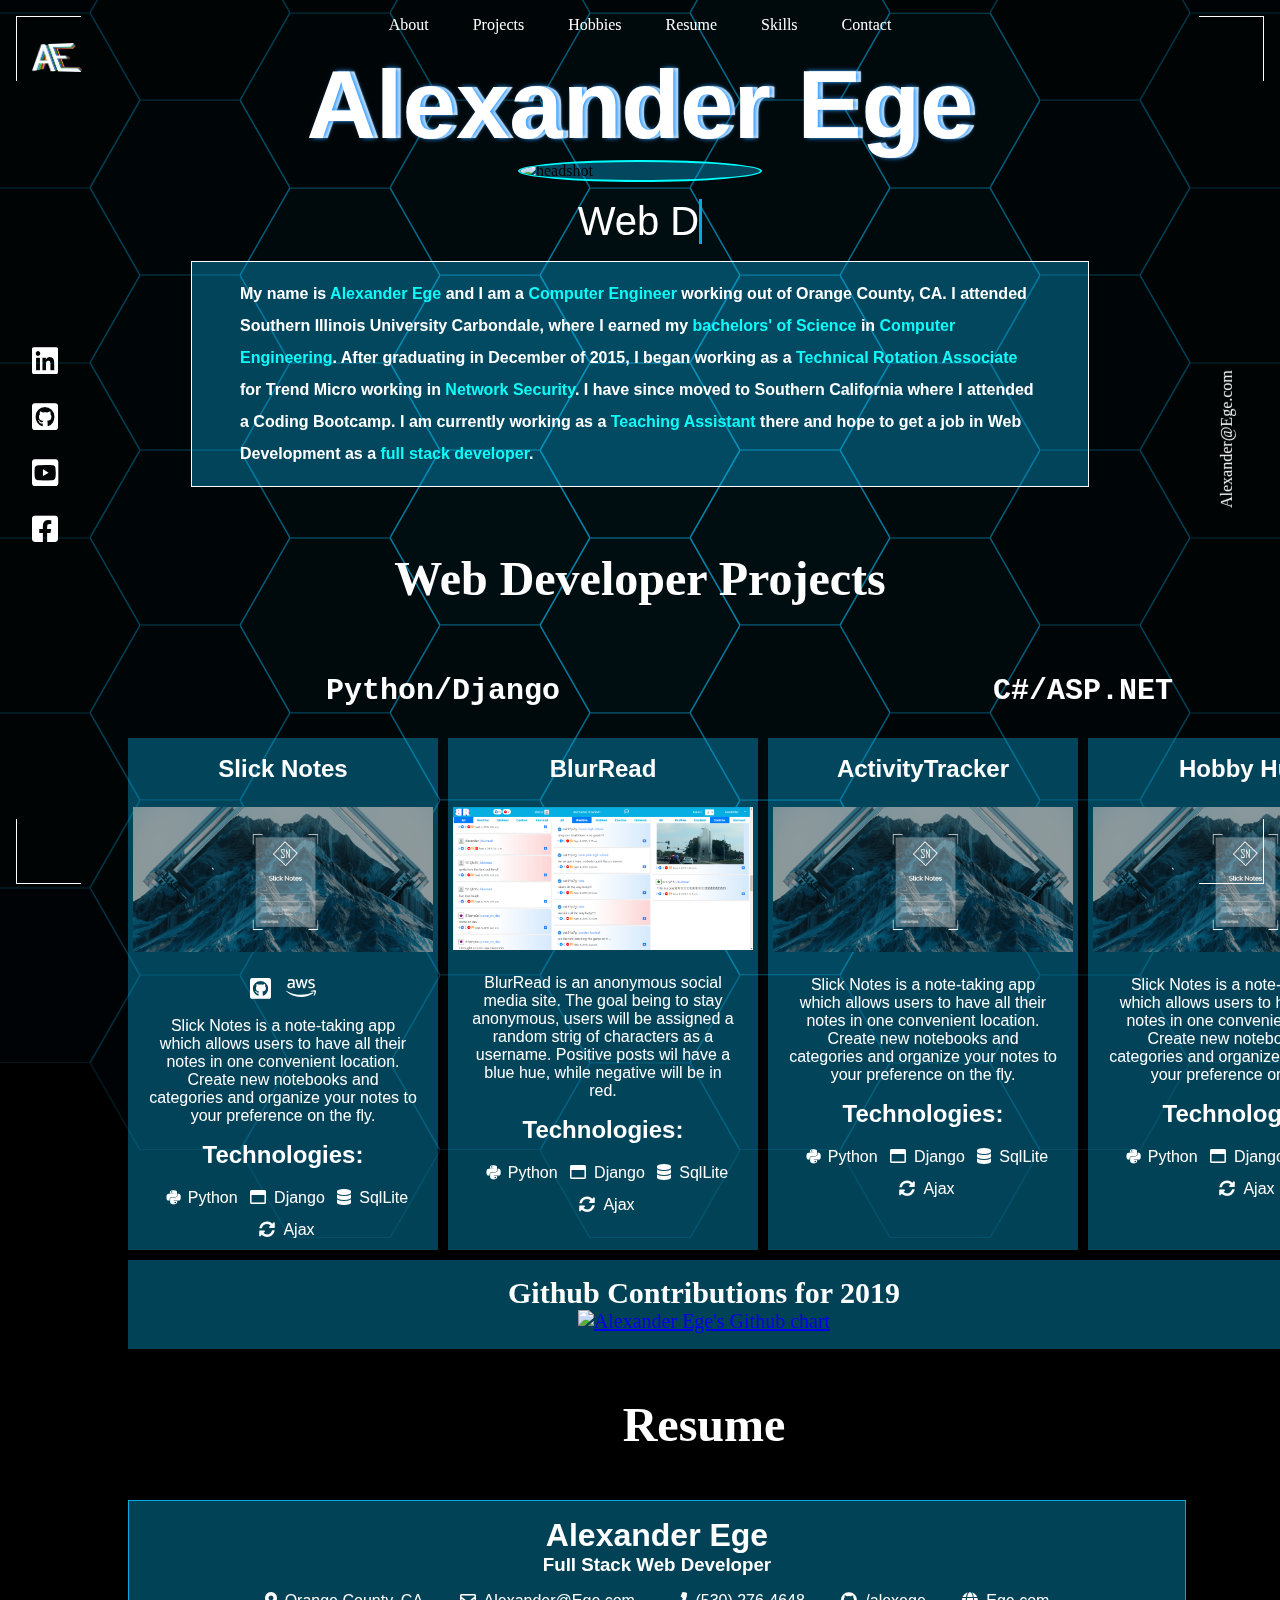
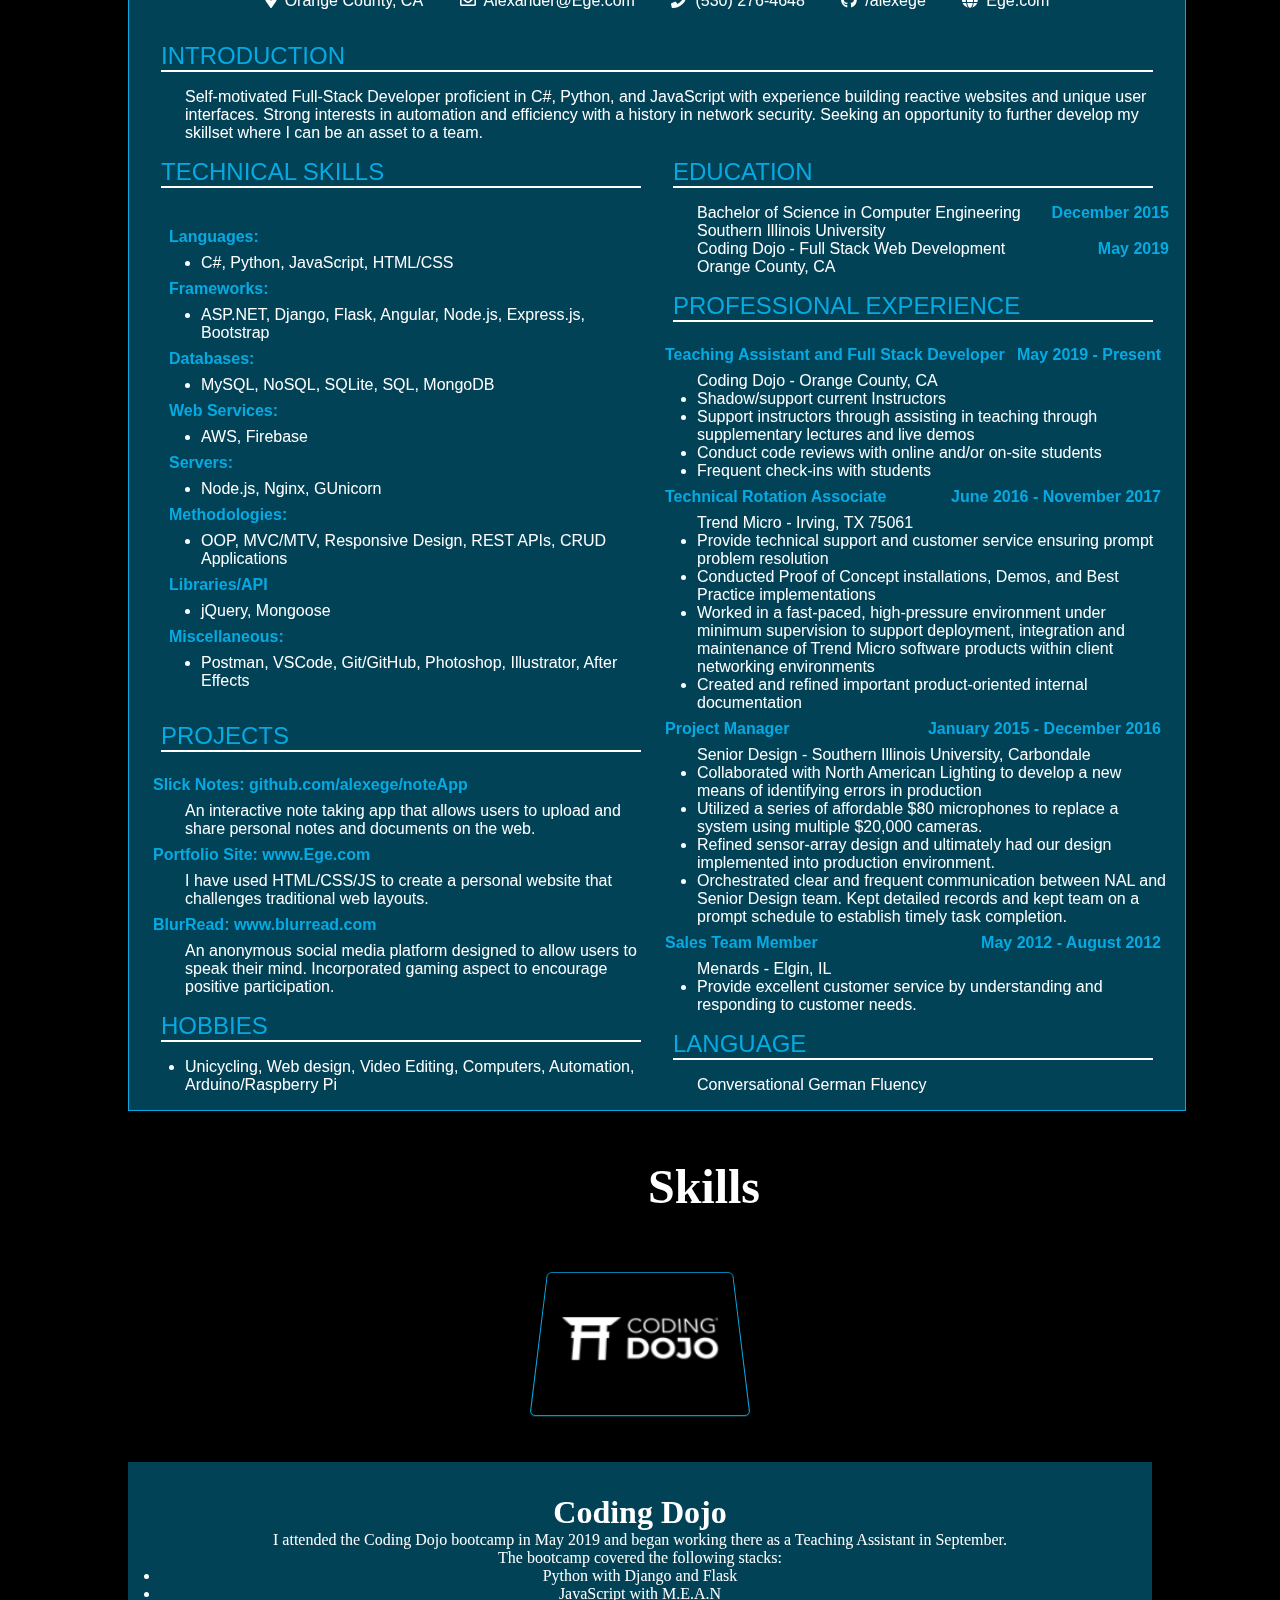
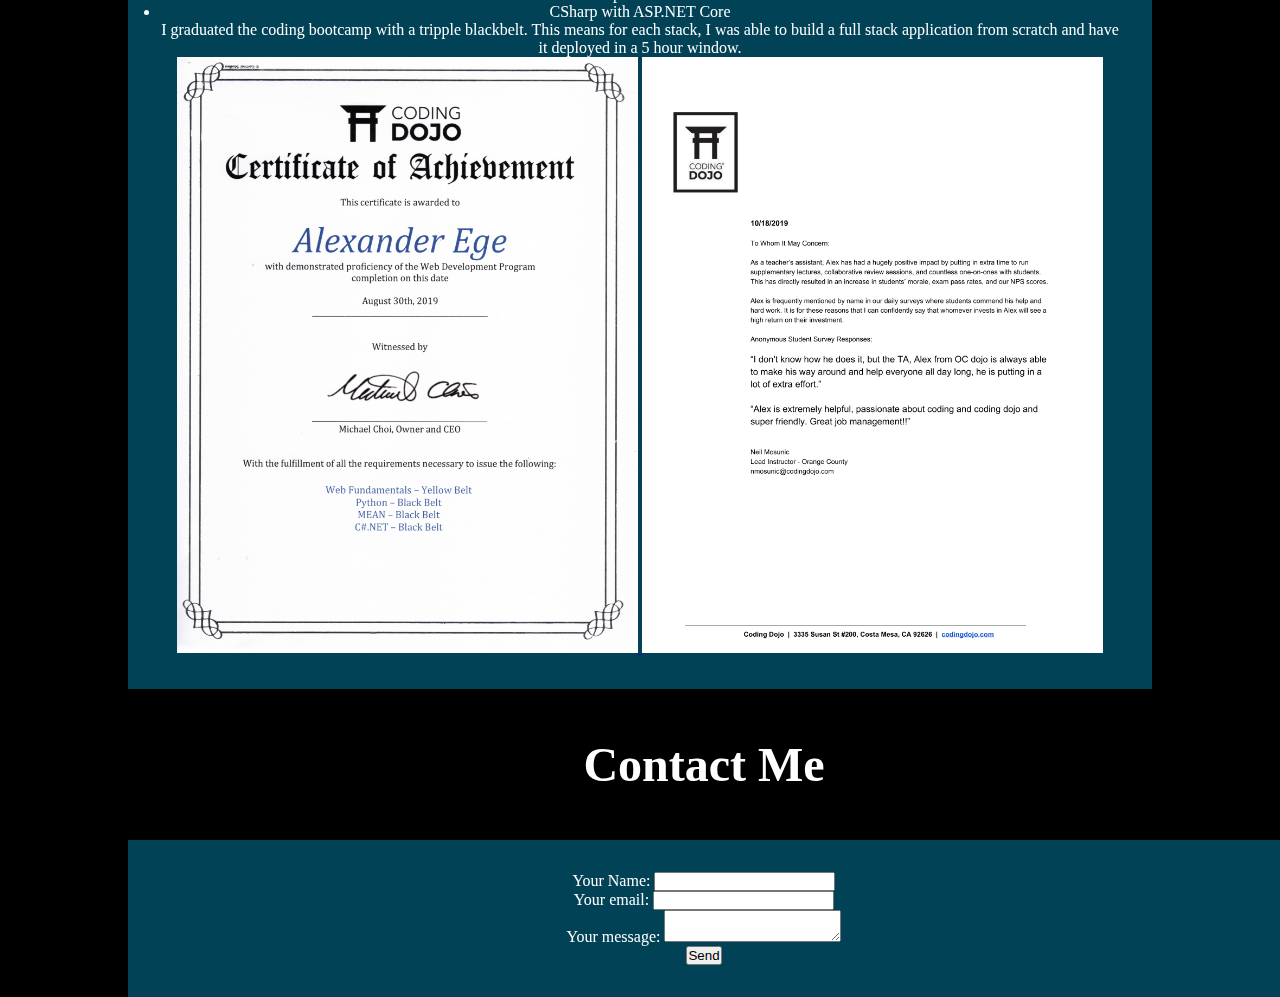
==== about.html @ e9c9079d "Added contact form" ====
<!DOCTYPE html>
<html lang="en">
<head>
    <meta charset="UTF-8">
    <meta name="viewport" content="width=device-width, initial-scale=1.0">
    <meta http-equiv="X-UA-Compatible" content="ie=edge">
    <link rel="stylesheet" href="style.css">
    <script src="https://ajax.googleapis.com/ajax/libs/jquery/3.4.1/jquery.min.js"></script>
    <script src="script.js"></script>
    <link href="https://use.fontawesome.com/releases/v5.8.2/css/all.css" rel="stylesheet">
    <title>About Me</title>
</head>
<body>

    <div id="follow"></div>


        <!-- <img src="/static/images/AELogo.png" alt="Logo" id="AE_Logo"> -->

        <div class="navbar">
            <ul>
                <li><a href="#about-container" id="about_button">About</a></li>
                <li><a href="#project-container">Projects</a></li>
                <li><a href="#hobbies">Hobbies</a></li>
                <li><a href="#Resume-Container">Resume</a></li>
                <li><a href="#skills-container">Skills</a></li>
                <li><a href="#contact-container">Contact</a></li>
            </ul>
        </div>

        <div class="media-links">
            <ul>
                <li class="trigger-parent"><a target="_blank" href="https://www.linkedin.com/in/alexander-ege-683b2bb5/"><i class="fab fa-linkedin trigger" name="linkedin" onmouseover="showLink()"></i><span class="linkedin-slider slider">Linkedin</span></li></a>
                <li class="trigger-parent"><a target="_blank" href="https://www.github.com/alexege"><i class="fab fa-github-square trigger" name="github"></i><span class="github-slider slider">Github</span></li class="trigger-parent"></a>
                <li class="trigger-parent"><a target="_blank" href="https://www.youtube.com/user/alexege2/"><i class="fab fa-youtube-square trigger" name="youtube"></i><span class="youtube-slider slider">Youtube</span></li></a>
                <li class="trigger-parent"><a target="_blank" href="https://www.facebook.com/alexader.ege.9"><i class="fab fa-facebook-square trigger" name="facebook"></i><span class="facebook-slider slider">Facebook</span></li></a>
            </ul>
        </div>

        <a href="mailto:alexander@ege.com" id="email">Alexander@Ege.com</a>

        <h2 id="name">Alexander Ege</h2>
        
        <div id="headshotbox">
            <img src="static/images/headshot01.png" alt="headshot" id="headshot">
        </div>
                    
        <div id="container">
            <div id="text"></div>
        </div>

        <!-- <div id="about-paragraph-div">
        </div> -->
        <!-- <div id="whiteSquareLeft"></div>
        <div id="whiteSquareRight"></div>
        <h4 id="floatText">Alexander Ege</h4> -->

        <p id="about-paragraph">
            My name is <span class="highlight">Alexander Ege</span> and I am a <span class="highlight">Computer Engineer</span> working out of Orange County, CA.
            I attended Southern Illinois University Carbondale, where I earned my <span class="highlight">bachelors' of Science</span> in <span class="highlight">Computer Engineering</span>. 
            After graduating in December of 2015, I began working as a <span class="highlight">Technical Rotation Associate</span> for Trend Micro working in <span class="highlight">Network Security</span>.
            I have since moved to Southern California where I attended a Coding Bootcamp.
            I am currently working as a <span class="highlight">Teaching Assistant</span> there and hope to get a job in Web Development as a <span class="highlight">full stack developer</span>.
        </p>

    </div>

        <!-- Projects  -->
        <div id="project-container">

        <h1 class="title">Web Developer Projects</h1>

        <div class="projects">

            <div class="grid-container">
                <div class="grid-item-title title1">Python/Django</div>
                <div class="grid-item-title title2">C#/ASP.NET</div>
                
                <div class="grid-item project1">
                    <div id="slicknotes" class="project" onclick="openProjectModal('slicknotes')">
                        <h2>Slick Notes</h2>
                        <img src="/static/images/SlickNotesHome.png" alt="SlickNotes">
                        <div class="links">
                            <a target="_blank" href="https://github.com/alexege/noteApp" onclick="event.stopPropagation()">
                                <i class="fab fa-github-square"></i>
                            </a>
                            <i class="fab fa-aws"></i>
                        </div>
                        <p class="description">Slick Notes is a note-taking app which allows users to have all their notes in one convenient location. Create new notebooks and categories and organize your notes to your preference on the fly.</p>
                        <h2>Technologies:</h2>
                        <ul>
                            <li><i class="fab fa-python"></i>Python</li>
                            <li><i class="far fa-window-maximize"></i>Django</li>
                            <li><i class="fas fa-database"></i>SqlLite</li>
                            <li><i class="fas fa-sync-alt"></i>Ajax</li>
                        </ul>
                    </div>
                </div>
                <div class="grid-item project2">
                    <div id="blurread" class="project" onclick="openProjectModal('blurread')">
                        <h2>BlurRead</h2>
                        <img src="/static/images/BlurReadDashboard.png" alt="SlickNotes">
                        <p class="description">BlurRead is an anonymous social media site. The goal being to stay anonymous, users will be assigned a random strig of characters as a username. Positive posts wil have a blue hue, while negative will be in red.</p>
                        <h2>Technologies:</h2>
                        <ul>
                            <li><i class="fab fa-python"></i>Python</li>
                            <li><i class="far fa-window-maximize"></i>Django</li>
                            <li><i class="fas fa-database"></i>SqlLite</li>
                            <li><i class="fas fa-sync-alt"></i>Ajax</li>
                        </ul>
                    </div>
                </div>
                <div class="grid-item project3">
                    <div id="activitytracker" class="project" onclick="openProjectModal('activitytracker')">
                        <h2>ActivityTracker</h2>
                        <img src="/static/images/SlickNotesHome.png" alt="SlickNotes">
                        <p class="description">Slick Notes is a note-taking app which allows users to have all their notes in one convenient location. Create new notebooks and categories and organize your notes to your preference on the fly.</p>
                        <h2>Technologies:</h2>
                        <ul>
                            <li><i class="fab fa-python"></i>Python</li>
                            <li><i class="far fa-window-maximize"></i>Django</li>
                            <li><i class="fas fa-database"></i>SqlLite</li>
                            <li><i class="fas fa-sync-alt"></i>Ajax</li>
                        </ul>
                    </div>
                </div>
                <div class="grid-item project4">
                    <div id="hobbyHub" class="project" onclick="openProjectModal('hobbyhub')">
                        <h2>Hobby Hub</h2>
                        <img src="/static/images/SlickNotesHome.png" alt="SlickNotes">
                        <p class="description">Slick Notes is a note-taking app which allows users to have all their notes in one convenient location. Create new notebooks and categories and organize your notes to your preference on the fly.</p>
                        <h2>Technologies:</h2>
                        <ul>
                            <li><i class="fab fa-python"></i>Python</li>
                            <li><i class="far fa-window-maximize"></i>Django</li>
                            <li><i class="fas fa-database"></i>SqlLite</li>
                            <li><i class="fas fa-sync-alt"></i>Ajax</li>
                        </ul>
                    </div>
                </div>
                <!-- <div class="grid-item project5">
                    <div id="weddingplanner" class="project" onclick="openProjectModal('weddingplanner')">
                        <h2>Wedding Planner</h2>
                        <img src="/static/images/SlickNotesHome.png" alt="SlickNotes">
                        <p class="description">Slick Notes is a note-taking app which allows users to have all their notes in one convenient location. Create new notebooks and categories and organize your notes to your preference on the fly.</p>
                        <h2>Technologies:</h2>
                        <ul>
                            <li><i class="fab fa-python"></i>Python</li>
                            <li><i class="far fa-window-maximize"></i>Django</li>
                            <li><i class="fas fa-database"></i>SqlLite</li>
                            <li><i class="fas fa-sync-alt"></i>Ajax</li>
                        </ul>
                    </div>
                </div>
                <div class="grid-item project6">
                    <div id="weddingplanner" class="project" onclick="openProjectModal('weddingplanner')">
                        <h2>Wedding Planner</h2>
                        <img src="/static/images/SlickNotesHome.png" alt="SlickNotes">
                        <p class="description">Slick Notes is a note-taking app which allows users to have all their notes in one convenient location. Create new notebooks and categories and organize your notes to your preference on the fly.</p>
                        <h2>Technologies:</h2>
                        <ul>
                            <li><i class="fab fa-python"></i>Python</li>
                            <li><i class="far fa-window-maximize"></i>Django</li>
                            <li><i class="fas fa-database"></i>SqlLite</li>
                            <li><i class="fas fa-sync-alt"></i>Ajax</li>
                        </ul>
                    </div>
                </div>
                <div class="grid-item project7">
                    <div id="weddingplanner" class="project" onclick="openProjectModal('weddingplanner')">
                        <h2>Wedding Planner</h2>
                        <img src="/static/images/SlickNotesHome.png" alt="SlickNotes">
                        <p class="description">Slick Notes is a note-taking app which allows users to have all their notes in one convenient location. Create new notebooks and categories and organize your notes to your preference on the fly.</p>
                        <h2>Technologies:</h2>
                        <ul>
                            <li><i class="fab fa-python"></i>Python</li>
                            <li><i class="far fa-window-maximize"></i>Django</li>
                            <li><i class="fas fa-database"></i>SqlLite</li>
                            <li><i class="fas fa-sync-alt"></i>Ajax</li>
                        </ul>
                    </div>
                </div>
                <div class="grid-item project8">
                    <div id="weddingplanner" class="project" onclick="openProjectModal('weddingplanner')">
                        <h2>Wedding Planner</h2>
                        <img src="/static/images/SlickNotesHome.png" alt="SlickNotes">
                        <p class="description">Slick Notes is a note-taking app which allows users to have all their notes in one convenient location. Create new notebooks and categories and organize your notes to your preference on the fly.</p>
                        <h2>Technologies:</h2>
                        <ul>
                            <li><i class="fab fa-python"></i>Python</li>
                            <li><i class="far fa-window-maximize"></i>Django</li>
                            <li><i class="fas fa-database"></i>SqlLite</li>
                            <li><i class="fas fa-sync-alt"></i>Ajax</li>
                        </ul>
                    </div>
                </div> -->

                <div class="modal">

                </div>
                
                <!-- SlickNotesNav -->
                <div class="overlay" id="slicknotes_nav">
                    <a href="javascript:void(0)" class="closebtn" onclick="closeNav('slicknotes')">&times;</a>
                    <div class="overlay-content" onclick="closeNav('slicknotes')">
                        <h1>Slick Notes</h1>
                        <p>Slick Notes is a note taking app built in Django. The goal of this project is to allow the end user to document anything they wish in one convenient place.</p>
                        <a href=""><img src="css/images/SlickNotesFull01.png" alt=""></a>
                        <a href=""><img src="css/images/SlickNotesFull02.png" alt=""></a>
                        <p>Users may sign up to create their own notebooks with notes only accessible to them.</p>
                        <p>I plan to one day integrate a sharing option that would allow quick and easy collaboration between note-takers.</p>
                        <p>For now, users may create notes and categorize them as they wish.</p>

                        <h3>Features</h3>
                        <ul>
                            <li>Ability to add Category</li>
                            <li>Add Note</li>
                            <li>Add Comment
                                <ul>
                                    <li>Add plaintext comment</li>
                                    <li>Add code snippet</li>
                                    <li>Add image</li>
                                    <li>Add pdf</li>
                                    <li>Add video</li>
                                </ul>
                            </li>
                            <li>Search for specific note or content</li>
                            <li>Drag and Drop abilities for both notes/notebooks</li>
                            <li>
                                Toggle publicity of each category.
                            </li>
                        </ul>

                        <p>Drag and drop notes as well as categories</p>
                        
                        <h2>Back Story</h2>
                        <p>I started this app with a simple goal.
                            I quickly found I wanted to add the ability to do everything without
                            refreshing the page. Once I figured out how to do that, I had to apply
                            that to each function of this project.
                        </p>

                        <h2><a target="_blank" href="http://54.173.99.170/">Slick Notes Website</a></h2>
                    </div>
                </div>
                
                <!-- BlurRead -->
                <div class="overlay" id="blurread_nav">
                    <a href="javascript:void(0)" class="closebtn" onclick="closeNav('blurread')">&times;</a>
                    <div class="overlay-content" onclick="closeNav('blurread')">
                        <h1>BlurRead</h1>
                        <p>BlurRead is a project I am using to document all my notes in one convenient place.</p>
                        <a href=""><img src="css/images/SlickNotesFull01.png" alt=""></a>
                        <a href=""><img src="css/images/SlickNotesFull02.png" alt=""></a>
                        <p>Users may sign up to create their own notebooks with notes only accessible to them.</p>
                        <p>I plan to one day integrate a sharing option that would allow quick and easy collaboration between note-takers.</p>
                        <p>For now, users may create notes and categorize them as they wish.</p>
                        <h2><a target="_blank" href="http://54.173.99.170/">Slick Notes Website</a></h2>
                    </div>
                </div>
                
                <!-- WeddingPlanner -->
                <div class="overlay" id="weddingplanner_nav">
                    <a href="javascript:void(0)" class="closebtn" onclick="closeNav('weddingplanner')">&times;</a>
                    <div class="overlay-content" onclick="closeNav('weddingplanner')">
                        <h1>WeddingPlanner</h1>
                        <p>WeddingPlanner is a project I am using to document all my notes in one convenient place.</p>
                        <a href=""><img src="css/images/SlickNotesFull01.png" alt=""></a>
                        <a href=""><img src="css/images/SlickNotesFull02.png" alt=""></a>
                        <p>Users may sign up to create their own notebooks with notes only accessible to them.</p>
                        <p>I plan to one day integrate a sharing option that would allow quick and easy collaboration between note-takers.</p>
                        <p>For now, users may create notes and categorize them as they wish.</p>
                        <h2><a target="_blank" href="http://54.173.99.170/">Slick Notes Website</a></h2>
                    </div>
                </div>

        </div> <!-- End of Projects-Container -->

        <div id="github">
            <h2>Github Contributions for 2019</h2>
            <a target="_blank" href="https://github.com/alexege"><img src="http://ghchart.rshah.org/alexege" alt="Alexander Ege's Github chart" /></a>
        </div>

        <h1 class="title">Resume</h1>
        
        <div id="Resume-Container">
            
            <div class="row">
                <div class="column resume-intro">
                    <h1>Alexander Ege</h1>
                    <h3>Full Stack Web Developer</h3>
                    <div id="resume-links">
                        <div class="resume-link">
                            <i class="fas fa-map-marker-alt"></i>Orange County, CA
                        </div>
                        <div class="resume-link">
                            <i class="far fa-envelope"></i>Alexander@Ege.com
                        </div>
                        <div class="resume-link">
                            <i class="fas fa-phone"></i>(530) 276-4648
                        </div>
                        <div class="resume-link">
                            <a target="_blank" href="https://github.com/alexege">
                                <i class="fab fa-github"></i>/alexege
                            </a>
                        </div>
                        <div class="resume-link">
                            <a target="_blank" href="http://ege.com/">
                                <i class="fas fa-globe"></i>Ege.com
                            </a>
                        </div>
                    </div>
                </div>
            </div>

            <div class="row">
                <div class="column">
                    <h2>INTRODUCTION</h2>
                    <p>Self-motivated Full-Stack Developer proficient in C#, Python, and JavaScript with experience building reactive websites and unique user interfaces. Strong interests in automation and efficiency with a history in network security. Seeking an opportunity to further develop my skillset where I can be an asset to a team.</p>
                </div>
            </div>

            <div class="row">
                <div class="column">
                    
                    <h2>TECHNICAL SKILLS</h2>
                    <div id="technologies">
                        <h4>Languages:</h4>
                <ul>
                    <li>C#, Python, JavaScript, HTML/CSS</li>
                </ul>
                <h4>Frameworks:</h4>
                <ul>
                    <li>ASP.NET, Django, Flask, Angular, Node.js, Express.js, Bootstrap</li>
                </ul>
                <h4>Databases:</h4>
                <ul>
                    <li>MySQL, NoSQL, SQLite, SQL, MongoDB</li>
                </ul>
                <h4>Web Services:</h4>
                <ul>
                    <li>AWS, Firebase</li>
                </ul>
                <h4>Servers:</h4>
                <ul>
                    <li>Node.js, Nginx, GUnicorn</li>
                </ul>
                <h4>Methodologies:</h4>
                <ul>
                    <li>OOP, MVC/MTV, Responsive Design, REST APIs, CRUD Applications
                </ul>
                <h4>Libraries/API</h4>
                <ul>
                    <li>jQuery, Mongoose</li>
                </ul>
                <h4>Miscellaneous:</h4>
                <ul>
                    <li>Postman, VSCode, Git/GitHub, Photoshop, Illustrator, After Effects</li>
                </ul>
                    </div>

                    <h2>PROJECTS</h2>

                    <h4>Slick Notes: <a target="_blank" href="https://github.com/alexege/noteApp">github.com/alexege/noteApp</a></h4>
                    <p>An interactive note taking app that allows users to upload and share personal notes and documents on the web.</p>
                    
                    <h4>Portfolio Site: <a target="_blank" href="http://ege.com/">www.Ege.com</a></h4>
                    <p>I have used HTML/CSS/JS to create a personal website that challenges traditional web layouts.</p>
                    
                    <h4>BlurRead: <a href="http://www.blurread.com">www.blurread.com</a></h4>
                    <p>An anonymous social media platform designed to allow users to speak their mind. Incorporated gaming aspect to encourage positive participation.</p>

                    <h2>HOBBIES</h2>

                        <ul>
                            <li>Unicycling, Web design, Video Editing, Computers, Automation, Arduino/Raspberry Pi
                        </ul>                    
                </div>
                <div class="column">
                    <div id="education">
                        <h2>EDUCATION</h2>
                        <p>Bachelor of Science in Computer Engineering <span class="date">December 2015</span></p>
                        <p>Southern Illinois University</p>
                        <p>Coding Dojo - Full Stack Web Development<span class="date">May 2019</span></p>
                        <p>Orange County, CA</p>
                    </div>

                    <div id="professional_experience">
                        <h2>PROFESSIONAL EXPERIENCE</h2>
                        
                        <h4>Teaching Assistant and Full Stack Developer <span class="date">May 2019 - Present</span></h4>
                        <p>Coding Dojo - Orange County, CA</p>
                        <ul>
                            <li>Shadow/support current Instructors</li>
                            <li>Support instructors through assisting in teaching through supplementary lectures and live demos</li>
                            <li>Conduct code reviews with online and/or on-site students</li>
                            <li>Frequent check-ins with students</li>
                        </ul>
    
                        <h4>Technical Rotation Associate <span class="date">June 2016 - November 2017</span></h4>
                        <p>Trend Micro - Irving, TX 75061</p>
                        <ul>
                            <li>Provide technical support and customer service ensuring prompt problem resolution</li>
                            <li>Conducted Proof of Concept installations, Demos, and Best Practice implementations</li>
                            <li>Worked in a fast-paced, high-pressure environment under minimum supervision to support deployment, integration and maintenance of Trend Micro software products within client networking environments</li>
                            <li>Created and refined important product-oriented internal documentation</li>
                        </ul>
    
                        <h4>Project Manager <span class="date">January 2015 - December 2016</span></h4>
                        <p>Senior Design - Southern Illinois University, Carbondale</p>
                        <ul>
                            <li>Collaborated with North American Lighting to develop a new means of identifying errors in production</li>
                            <li>Utilized a series of affordable $80 microphones to replace a system using multiple $20,000 cameras.</li>
                            <li>Refined sensor-array design and ultimately had our design implemented into production environment.</li>
                            <li>Orchestrated clear and frequent communication between NAL and Senior Design team. Kept detailed records and kept team on a prompt schedule to establish timely task completion.</li>
                        </ul>
                        
                        <h4>Sales Team Member <span class="date">May 2012 - August 2012</span></h4>
                        <p>Menards - Elgin, IL</p>
                        <ul>
                            <li>Provide excellent customer service by understanding and responding to customer needs.</li>
                        </ul>
                        <h2>LANGUAGE</h2>
                    <p>Conversational German Fluency</p>
                    </div>
                </div>
            </div>

        </div>

        <h1 class="title">Skills</h1>
           
        <div id="skills-container">

            <div class="all">
                <div class="far-left education-box" category='webfunds'>
                    <img src="/static/images/WebFunds.png" alt="" style="width: 100%; height: 100%;">
                  <div class="text">Web Funds</div>
                </div>
                <div class="left education-box" category='python'>
                    <img src="/static/images/Python.png" alt="" style="width: 100%; height: 100%;">
                  <div class="text">Python</div>
                </div>
                <div class="center education-box" style="text-align: center; vertical-align: center;" category='dojo'>
                    <!-- <img src="/static/images/coding-dojo.png" alt="" style="margin-top: 2rem;"> -->
                    <!-- <div class="explainer"><span style="color: black;">Coding Dojo</span></div> -->
                    <!-- <div class="text"></div> -->
                </div>
                <div class="right education-box" category='mean'>
                    <img src="/static/images/Mean.png" alt="" style="width: 100%; height: 100%;">
                    <div class="text">MEAN</div>
                </div>
                <div class="far-right education-box" category='csharp'>
                    <img src="/static/images/CSharp.png" alt="" style="width: 100%; height: 100%;">
                  <div class="text">CSharp</div>
                </div>
                </div>

                <div id="dojo_content" class="info visible" style="text-align: center;">
                    <h1>Coding Dojo</h1>
                    <p>I attended the Coding Dojo bootcamp in May 2019 and began working there as a Teaching Assistant in September.</p>
                    <p>The bootcamp covered the following stacks:</p>
                    <ul>
                        <li>Python with Django and Flask</li>
                        <li>JavaScript with M.E.A.N</li>
                        <li>CSharp with ASP.NET Core</li>
                    </ul>
                    <p>I graduated the coding bootcamp with a tripple blackbelt. This means for each stack, I was able to build a full stack application from scratch and have it deployed in a 5 hour window.</p>
                    
                    <a target="_blank" href="/static/images/dojo-diploma.png">
                        <img src="/static/images/dojo-diploma.png" alt="" style="width: 48%; display: inline-block;">
                    </a>
                    <a target="_blank" href="/static/images/LetterOfRecommendation.png">
                        <img src="/static/images/LetterOfRecommendation.png" alt="" style="width: 48%; display: inline-block;">
                    </a>
                </div>

                <div id="webfunds_content" class="info">
                    <h3>HTML</h3>
                    <ul>
                        <li>Hypertext Markup Language is the standard markup language for documents designed to be displayed in a web browser. It can be assisted by technologies such as Cascading Style Sheets and scripting languages such as JavaScript.</li>
                    </ul>
                    <h3>CSS</h3>
                    <ul>
                        <li>Cascading Style Sheets (CSS) is a stylesheet language used to describe the presentation of a document written in HTML or XML (including XML dialects such as SVG, MathML or XHTML). CSS describes how elements should be rendered on screen, on paper, in speech, or on other media.</li>
                    </ul>
                    <h3>JavaScript</h3>
                    <ul>
                        <li>JavaScript, often abbreviated as JS, is a high-level, interpreted scripting language that conforms to the ECMAScript specification. JavaScript has curly-bracket syntax, dynamic typing, prototype-based object-orientation, and first-class functions.</li>
                    </ul>
                    <h3>JQuery</h3>
                    <ul>
                        <li>jQuery is a JavaScript library designed to simplify HTML DOM tree traversal and manipulation, as well as event handling, CSS animation, and Ajax. It is free, open-source software using the permissive MIT License. As of May 2019, jQuery is used by 73% of the 10 million most popular websites.</li>
                    </ul>
                </div>
                
                <div id="python_content" class="info">
                    <p>Our python stack involved learning about Flask, Django, and SQL.</p>
                    <h3>Flask</h3>
                    <ul>
                        <li>Flask is a micro web framework written in Python. It is classified as a microframework because it does not require particular tools or libraries. It has no database abstraction layer, form validation, or any other components where pre-existing third-party libraries provide common functions.</li>
                        <li>This was our first introduction to doing CRUD applications using any kind of framework.</li>
                    </ul>
                    <h3>Django</h3>
                    <ul>
                        <li>Django is a Python-based free and open-source web framework, which follows the model-template-view architectural pattern. It is maintained by the Django Software Foundation, an independent organization established as a 501 non-profit. Django's primary goal is to ease the creation of complex, database-driven websites.</li>
                        <li>Django was our first professional level framework where we put our CRUD knowledge to the ultimate test.</li>
                    </ul>
                    <h3>SQL</h3>
                    <ul>
                        <li>SQLite is a relational database management system contained in a C library. In contrast to many other database management systems, SQLite is not a client–server database engine. Rather, it is embedded into the end program.</li>
                        <li>For our first database, </li>
                    </ul>
                </div>
                
                <div id="mean_content" class="info">
                    <h3>Mongo</h3>
                    <ul>
                        <li>MongoDB is a cross-platform document-oriented database program. Classified as a NoSQL database program, MongoDB uses JSON-like documents with schema. MongoDB is developed by MongoDB Inc.</li>
                    </ul>
                    <h3>Express</h3>
                    <ul>
                        <li>Express.js, or simply Express, is a web application framework for Node.js, released as free and open-source software under the MIT License. It is designed for building web applications and APIs. It has been called the de facto standard server framework for Node.js.</li>
                    </ul>
                    <h3>Angular</h3>
                    <ul>
                        <li>Angular is a TypeScript-based open-source web application framework led by the Angular Team at Google and by a community of individuals and corporations. Angular is a complete rewrite from the same team that built AngularJS.</li>
                    </ul>
                    <h3>Node</h3>
                    <ul>
                        <li>Node.js is primarily used for non-blocking, event-driven servers, due to its single-threaded nature. It's used for traditional web sites and back-end API services, but was designed with real-time, push-based architectures in mind.</li>
                    </ul>
                </div>
                
                <div id="csharp_content" class="info">
                    <p>Our C# ASP.NET Stack started out with the fundamentals of Object Oriented Programming. We took what we learned in OOP and applied it to our web apps using ASP.NET and Visual Studio.</p>

                    <h3>ASP.NET</h3>
                    <ul>
                        <li>.NET is a developer platform made up of tools, programming languages, and libraries for building many different types of applications.</li>
                        <li>ASP.NET extends the .NET developer platform with tools and libraries specifically for building web apps.</li>
                    </ul>
                    <!-- <h3>Classes</h3> -->
                    <h3>Object Oriented Programming</h3>
                    <ul>
                        <li>Inheritance</li>
                        <li>Polymorphism</li>
                        <li>Encapsulation</li>
                        <li>Abstraction</li>
                    </ul>
                    <p></p>
                    <h3>MySQL</h3>
                    <ul>
                        <li>MySQL is an open-source relational database management system. Its name is a combination of "My", the name of co-founder Michael Widenius's daughter, and "SQL", the abbreviation for Structured Query Language.</li>
                    </ul>
                </div>

                <!-- <div style="width: 100%; text-align: center;">
                    <img src="/static/images/dojo-diploma.png" alt="" style="width: 45%; display: inline-block;">
                    <img src="/static/images/LetterOfRecommendation.png" alt="" style="width: 45%; display: inline-block;">
                </div> -->

        </div>

        <h1 class="title">Contact Me</h1>

        <div id="contact-container">
            <form action="https://formspree.io/xvozvdwz" method="POST">
            <label>
              Your Name:
              <input type="text" name="name">
            </label><br>
            <label>
              Your email:
              <input type="text" name="email">
            </label><br>
            <label>
              Your message:
              <textarea name="message"></textarea>
            </label><br>
          
            <!-- your other form fields go here -->
          
            <button type="submit">Send</button>
          </form>
        </div>

        </div>


    </div>

    <!-- Row 1 -->

    <svg class="hexagon hex1 row1" xmlns="http://www.w3.org/2000/svg" version="1.1" width="200" height="175" xmlns:xlink="http://www.w3.org/1999/xlink">
        <polygon class="hex" points="50,0 0,87.5 50,175 150,175 200,87.5 150,00"></polygon>
    </svg>

    <!-- Row 2 -->

    <svg class="hexagon hex2 row2" xmlns="http://www.w3.org/2000/svg" version="1.1" width="200" height="175" xmlns:xlink="http://www.w3.org/1999/xlink">
        <polygon class="hex" points="50,0 0,87.5 50,175 150,175 200,87.5 150,00"></polygon>
    </svg>

    <svg class="hexagon hex3 row2" xmlns="http://www.w3.org/2000/svg" version="1.1" width="200" height="175" xmlns:xlink="http://www.w3.org/1999/xlink">
        <polygon class="hex" points="50,0 0,87.5 50,175 150,175 200,87.5 150,00"></polygon>
    </svg>

    <svg class="hexagon hex4 row2" xmlns="http://www.w3.org/2000/svg" version="1.1" width="200" height="175" xmlns:xlink="http://www.w3.org/1999/xlink">
        <polygon class="hex" points="50,0 0,87.5 50,175 150,175 200,87.5 150,00"></polygon>
    </svg>

    <svg class="hexagon hex5 row2" xmlns="http://www.w3.org/2000/svg" version="1.1" width="200" height="175" xmlns:xlink="http://www.w3.org/1999/xlink">
        <polygon class="hex" points="50,0 0,87.5 50,175 150,175 200,87.5 150,00"></polygon>
    </svg>

    <svg class="hexagon hex6 row2" xmlns="http://www.w3.org/2000/svg" version="1.1" width="200" height="175" xmlns:xlink="http://www.w3.org/1999/xlink">
        <polygon class="hex" points="50,0 0,87.5 50,175 150,175 200,87.5 150,00"></polygon>
    </svg>

    <svg class="hexagon hex7 row2" xmlns="http://www.w3.org/2000/svg" version="1.1" width="200" height="175" xmlns:xlink="http://www.w3.org/1999/xlink">
        <polygon class="hex" points="50,0 0,87.5 50,175 150,175 200,87.5 150,00"></polygon>
    </svg>

    <!-- Row 3 -->

    <svg class="hexagon hex8 row3" xmlns="http://www.w3.org/2000/svg" version="1.1" width="200" height="175" xmlns:xlink="http://www.w3.org/1999/xlink">
        <polygon class="hex" points="50,0 0,87.5 50,175 150,175 200,87.5 150,00"></polygon>
    </svg>

    <svg class="hexagon hex9 row3" xmlns="http://www.w3.org/2000/svg" version="1.1" width="200" height="175" xmlns:xlink="http://www.w3.org/1999/xlink">
        <polygon class="hex" points="50,0 0,87.5 50,175 150,175 200,87.5 150,00"></polygon>
    </svg>

    <svg class="hexagon hex10 row3" xmlns="http://www.w3.org/2000/svg" version="1.1" width="200" height="175" xmlns:xlink="http://www.w3.org/1999/xlink">
        <polygon class="hex" points="50,0 0,87.5 50,175 150,175 200,87.5 150,00"></polygon>
    </svg>

    <svg class="hexagon hex11 row3" xmlns="http://www.w3.org/2000/svg" version="1.1" width="200" height="175" xmlns:xlink="http://www.w3.org/1999/xlink">
        <polygon class="hex" points="50,0 0,87.5 50,175 150,175 200,87.5 150,00"></polygon>
    </svg>

    <svg class="hexagon hex12 row3" xmlns="http://www.w3.org/2000/svg" version="1.1" width="200" height="175" xmlns:xlink="http://www.w3.org/1999/xlink">
        <polygon class="hex" points="50,0 0,87.5 50,175 150,175 200,87.5 150,00"></polygon>
    </svg>

    <svg class="hexagon hex13 row3" xmlns="http://www.w3.org/2000/svg" version="1.1" width="200" height="175" xmlns:xlink="http://www.w3.org/1999/xlink">
        <polygon class="hex" points="50,0 0,87.5 50,175 150,175 200,87.5 150,00"></polygon>
    </svg>

    <svg class="hexagon hex14 row3" xmlns="http://www.w3.org/2000/svg" version="1.1" width="200" height="175" xmlns:xlink="http://www.w3.org/1999/xlink">
        <polygon class="hex" points="50,0 0,87.5 50,175 150,175 200,87.5 150,00"></polygon>
    </svg>

    <svg class="hexagon hex15 row3" xmlns="http://www.w3.org/2000/svg" version="1.1" width="200" height="175" xmlns:xlink="http://www.w3.org/1999/xlink">
        <polygon class="hex" points="50,0 0,87.5 50,175 150,175 200,87.5 150,00"></polygon>
    </svg>

    <svg class="hexagon hex16 row3" xmlns="http://www.w3.org/2000/svg" version="1.1" width="200" height="175" xmlns:xlink="http://www.w3.org/1999/xlink">
        <polygon class="hex" points="50,0 0,87.5 50,175 150,175 200,87.5 150,00"></polygon>
    </svg>

    <svg class="hexagon hex17 row3" xmlns="http://www.w3.org/2000/svg" version="1.1" width="200" height="175" xmlns:xlink="http://www.w3.org/1999/xlink">
        <polygon class="hex" points="50,0 0,87.5 50,175 150,175 200,87.5 150,00"></polygon>
    </svg>

    <svg class="hexagon hex18 row3" xmlns="http://www.w3.org/2000/svg" version="1.1" width="200" height="175" xmlns:xlink="http://www.w3.org/1999/xlink">
        <polygon class="hex" points="50,0 0,87.5 50,175 150,175 200,87.5 150,00"></polygon>
    </svg>

    <svg class="hexagon hex19 row3" xmlns="http://www.w3.org/2000/svg" version="1.1" width="200" height="175" xmlns:xlink="http://www.w3.org/1999/xlink">
        <polygon class="hex" points="50,0 0,87.5 50,175 150,175 200,87.5 150,00"></polygon>
    </svg>

    <!-- Row 4 -->

    <svg class="hexagon hex20 row4" xmlns="http://www.w3.org/2000/svg" version="1.1" width="200" height="175" xmlns:xlink="http://www.w3.org/1999/xlink">
        <polygon class="hex" points="50,0 0,87.5 50,175 150,175 200,87.5 150,00"></polygon>
    </svg>

    <svg class="hexagon hex21 row4" xmlns="http://www.w3.org/2000/svg" version="1.1" width="200" height="175" xmlns:xlink="http://www.w3.org/1999/xlink">
        <polygon class="hex" points="50,0 0,87.5 50,175 150,175 200,87.5 150,00"></polygon>
    </svg>

    <svg class="hexagon hex22 row4" xmlns="http://www.w3.org/2000/svg" version="1.1" width="200" height="175" xmlns:xlink="http://www.w3.org/1999/xlink">
        <polygon class="hex" points="50,0 0,87.5 50,175 150,175 200,87.5 150,00"></polygon>
    </svg>

    <svg class="hexagon hex23 row4" xmlns="http://www.w3.org/2000/svg" version="1.1" width="200" height="175" xmlns:xlink="http://www.w3.org/1999/xlink">
        <polygon class="hex" points="50,0 0,87.5 50,175 150,175 200,87.5 150,00"></polygon>
    </svg>

    <svg class="hexagon hex24 row4" xmlns="http://www.w3.org/2000/svg" version="1.1" width="200" height="175" xmlns:xlink="http://www.w3.org/1999/xlink">
        <polygon class="hex" points="50,0 0,87.5 50,175 150,175 200,87.5 150,00"></polygon>
    </svg>

    <svg class="hexagon hex25 row4" xmlns="http://www.w3.org/2000/svg" version="1.1" width="200" height="175" xmlns:xlink="http://www.w3.org/1999/xlink">
        <polygon class="hex" points="50,0 0,87.5 50,175 150,175 200,87.5 150,00"></polygon>
    </svg>

    <svg class="hexagon hex26 row4" xmlns="http://www.w3.org/2000/svg" version="1.1" width="200" height="175" xmlns:xlink="http://www.w3.org/1999/xlink">
        <polygon class="hex" points="50,0 0,87.5 50,175 150,175 200,87.5 150,00"></polygon>
    </svg>

    <svg class="hexagon hex27 row4" xmlns="http://www.w3.org/2000/svg" version="1.1" width="200" height="175" xmlns:xlink="http://www.w3.org/1999/xlink">
        <polygon class="hex" points="50,0 0,87.5 50,175 150,175 200,87.5 150,00"></polygon>
    </svg>

    <svg class="hexagon hex28 row4" xmlns="http://www.w3.org/2000/svg" version="1.1" width="200" height="175" xmlns:xlink="http://www.w3.org/1999/xlink">
        <polygon class="hex" points="50,0 0,87.5 50,175 150,175 200,87.5 150,00"></polygon>
    </svg>

    <svg class="hexagon hex29 row4" xmlns="http://www.w3.org/2000/svg" version="1.1" width="200" height="175" xmlns:xlink="http://www.w3.org/1999/xlink">
        <polygon class="hex" points="50,0 0,87.5 50,175 150,175 200,87.5 150,00"></polygon>
    </svg>

    <svg class="hexagon hex30 row4" xmlns="http://www.w3.org/2000/svg" version="1.1" width="200" height="175" xmlns:xlink="http://www.w3.org/1999/xlink">
        <polygon class="hex" points="50,0 0,87.5 50,175 150,175 200,87.5 150,00"></polygon>
    </svg>

    <svg class="hexagon hex31 row4" xmlns="http://www.w3.org/2000/svg" version="1.1" width="200" height="175" xmlns:xlink="http://www.w3.org/1999/xlink">
        <polygon class="hex" points="50,0 0,87.5 50,175 150,175 200,87.5 150,00"></polygon>
    </svg>

    <svg class="hexagon hex32 row4" xmlns="http://www.w3.org/2000/svg" version="1.1" width="200" height="175" xmlns:xlink="http://www.w3.org/1999/xlink">
        <polygon class="hex" points="50,0 0,87.5 50,175 150,175 200,87.5 150,00"></polygon>
    </svg>

    <svg class="hexagon hex33 row4" xmlns="http://www.w3.org/2000/svg" version="1.1" width="200" height="175" xmlns:xlink="http://www.w3.org/1999/xlink">
        <polygon class="hex" points="50,0 0,87.5 50,175 150,175 200,87.5 150,00"></polygon>
    </svg>

    <svg class="hexagon hex34 row4" xmlns="http://www.w3.org/2000/svg" version="1.1" width="200" height="175" xmlns:xlink="http://www.w3.org/1999/xlink">
        <polygon class="hex" points="50,0 0,87.5 50,175 150,175 200,87.5 150,00"></polygon>
    </svg>

    <svg class="hexagon hex35 row4" xmlns="http://www.w3.org/2000/svg" version="1.1" width="200" height="175" xmlns:xlink="http://www.w3.org/1999/xlink">
        <polygon class="hex" points="50,0 0,87.5 50,175 150,175 200,87.5 150,00"></polygon>
    </svg>

    <svg class="hexagon hex36 row4" xmlns="http://www.w3.org/2000/svg" version="1.1" width="200" height="175" xmlns:xlink="http://www.w3.org/1999/xlink">
        <polygon class="hex" points="50,0 0,87.5 50,175 150,175 200,87.5 150,00"></polygon>
    </svg>

    <svg class="hexagon hex37 row4" xmlns="http://www.w3.org/2000/svg" version="1.1" width="200" height="175" xmlns:xlink="http://www.w3.org/1999/xlink">
        <polygon class="hex" points="50,0 0,87.5 50,175 150,175 200,87.5 150,00"></polygon>
    </svg>

    <svg class="hexagon hex38 row4" xmlns="http://www.w3.org/2000/svg" version="1.1" width="200" height="175" xmlns:xlink="http://www.w3.org/1999/xlink">
        <polygon class="hex" points="50,0 0,87.5 50,175 150,175 200,87.5 150,00"></polygon>
    </svg>

    <!-- row 5 -->

    <svg class="hexagon hex39 row5" xmlns="http://www.w3.org/2000/svg" version="1.1" width="200" height="175" xmlns:xlink="http://www.w3.org/1999/xlink">
        <polygon class="hex" points="50,0 0,87.5 50,175 150,175 200,87.5 150,00"></polygon>
    </svg>

    <svg class="hexagon hex40 row5" xmlns="http://www.w3.org/2000/svg" version="1.1" width="200" height="175" xmlns:xlink="http://www.w3.org/1999/xlink">
        <polygon class="hex" points="50,0 0,87.5 50,175 150,175 200,87.5 150,00"></polygon>
    </svg>

    <svg class="hexagon hex41 row5" xmlns="http://www.w3.org/2000/svg" version="1.1" width="200" height="175" xmlns:xlink="http://www.w3.org/1999/xlink">
        <polygon class="hex" points="50,0 0,87.5 50,175 150,175 200,87.5 150,00"></polygon>
    </svg>

    <svg class="hexagon hex42 row5" xmlns="http://www.w3.org/2000/svg" version="1.1" width="200" height="175" xmlns:xlink="http://www.w3.org/1999/xlink">
        <polygon class="hex" points="50,0 0,87.5 50,175 150,175 200,87.5 150,00"></polygon>
    </svg>

    <svg class="hexagon hex43 row5" xmlns="http://www.w3.org/2000/svg" version="1.1" width="200" height="175" xmlns:xlink="http://www.w3.org/1999/xlink">
        <polygon class="hex" points="50,0 0,87.5 50,175 150,175 200,87.5 150,00"></polygon>
    </svg>

    <svg class="hexagon hex44 row5" xmlns="http://www.w3.org/2000/svg" version="1.1" width="200" height="175" xmlns:xlink="http://www.w3.org/1999/xlink">
        <polygon class="hex" points="50,0 0,87.5 50,175 150,175 200,87.5 150,00"></polygon>
    </svg>

    <svg class="hexagon hex45 row5" xmlns="http://www.w3.org/2000/svg" version="1.1" width="200" height="175" xmlns:xlink="http://www.w3.org/1999/xlink">
        <polygon class="hex" points="50,0 0,87.5 50,175 150,175 200,87.5 150,00"></polygon>
    </svg>

    <svg class="hexagon hex46 row5" xmlns="http://www.w3.org/2000/svg" version="1.1" width="200" height="175" xmlns:xlink="http://www.w3.org/1999/xlink">
        <polygon class="hex" points="50,0 0,87.5 50,175 150,175 200,87.5 150,00"></polygon>
    </svg>

    <svg class="hexagon hex47 row5" xmlns="http://www.w3.org/2000/svg" version="1.1" width="200" height="175" xmlns:xlink="http://www.w3.org/1999/xlink">
        <polygon class="hex" points="50,0 0,87.5 50,175 150,175 200,87.5 150,00"></polygon>
    </svg>

    <svg class="hexagon hex48 row5" xmlns="http://www.w3.org/2000/svg" version="1.1" width="200" height="175" xmlns:xlink="http://www.w3.org/1999/xlink">
        <polygon class="hex" points="50,0 0,87.5 50,175 150,175 200,87.5 150,00"></polygon>
    </svg>

    <svg class="hexagon hex49 row5" xmlns="http://www.w3.org/2000/svg" version="1.1" width="200" height="175" xmlns:xlink="http://www.w3.org/1999/xlink">
        <polygon class="hex" points="50,0 0,87.5 50,175 150,175 200,87.5 150,00"></polygon>
    </svg>

    <svg class="hexagon hex50 row5" xmlns="http://www.w3.org/2000/svg" version="1.1" width="200" height="175" xmlns:xlink="http://www.w3.org/1999/xlink">
        <polygon class="hex" points="50,0 0,87.5 50,175 150,175 200,87.5 150,00"></polygon>
    </svg>

    <svg class="hexagon hex51 row5" xmlns="http://www.w3.org/2000/svg" version="1.1" width="200" height="175" xmlns:xlink="http://www.w3.org/1999/xlink">
        <polygon class="hex" points="50,0 0,87.5 50,175 150,175 200,87.5 150,00"></polygon>
    </svg>

    <svg class="hexagon hex52 row5" xmlns="http://www.w3.org/2000/svg" version="1.1" width="200" height="175" xmlns:xlink="http://www.w3.org/1999/xlink">
        <polygon class="hex" points="50,0 0,87.5 50,175 150,175 200,87.5 150,00"></polygon>
    </svg>

    <svg class="hexagon hex53 row5" xmlns="http://www.w3.org/2000/svg" version="1.1" width="200" height="175" xmlns:xlink="http://www.w3.org/1999/xlink">
        <polygon class="hex" points="50,0 0,87.5 50,175 150,175 200,87.5 150,00"></polygon>
    </svg>

    <svg class="hexagon hex54 row5" xmlns="http://www.w3.org/2000/svg" version="1.1" width="200" height="175" xmlns:xlink="http://www.w3.org/1999/xlink">
        <polygon class="hex" points="50,0 0,87.5 50,175 150,175 200,87.5 150,00"></polygon>
    </svg>

    <svg class="hexagon hex55 row5" xmlns="http://www.w3.org/2000/svg" version="1.1" width="200" height="175" xmlns:xlink="http://www.w3.org/1999/xlink">
        <polygon class="hex" points="50,0 0,87.5 50,175 150,175 200,87.5 150,00"></polygon>
    </svg>

    <svg class="hexagon hex56 row5" xmlns="http://www.w3.org/2000/svg" version="1.1" width="200" height="175" xmlns:xlink="http://www.w3.org/1999/xlink">
        <polygon class="hex" points="50,0 0,87.5 50,175 150,175 200,87.5 150,00"></polygon>
    </svg>

    <svg class="hexagon hex57 row5" xmlns="http://www.w3.org/2000/svg" version="1.1" width="200" height="175" xmlns:xlink="http://www.w3.org/1999/xlink">
        <polygon class="hex" points="50,0 0,87.5 50,175 150,175 200,87.5 150,00"></polygon>
    </svg>

    <svg class="hexagon hex58 row5" xmlns="http://www.w3.org/2000/svg" version="1.1" width="200" height="175" xmlns:xlink="http://www.w3.org/1999/xlink">
        <polygon class="hex" points="50,0 0,87.5 50,175 150,175 200,87.5 150,00"></polygon>
    </svg>

    <svg class="hexagon hex59 row5" xmlns="http://www.w3.org/2000/svg" version="1.1" width="200" height="175" xmlns:xlink="http://www.w3.org/1999/xlink">
        <polygon class="hex" points="50,0 0,87.5 50,175 150,175 200,87.5 150,00"></polygon>
    </svg>

    <svg class="hexagon hex60 row5" xmlns="http://www.w3.org/2000/svg" version="1.1" width="200" height="175" xmlns:xlink="http://www.w3.org/1999/xlink">
        <polygon class="hex" points="50,0 0,87.5 50,175 150,175 200,87.5 150,00"></polygon>
    </svg>

    <svg class="hexagon hex61 row5" xmlns="http://www.w3.org/2000/svg" version="1.1" width="200" height="175" xmlns:xlink="http://www.w3.org/1999/xlink">
        <polygon class="hex" points="50,0 0,87.5 50,175 150,175 200,87.5 150,00"></polygon>
    </svg>

    <svg class="hexagon hex62 row5" xmlns="http://www.w3.org/2000/svg" version="1.1" width="200" height="175" xmlns:xlink="http://www.w3.org/1999/xlink">
        <polygon class="hex" points="50,0 0,87.5 50,175 150,175 200,87.5 150,00"></polygon>
    </svg>

    <svg class="hexagon hex63 row5" xmlns="http://www.w3.org/2000/svg" version="1.1" width="200" height="175" xmlns:xlink="http://www.w3.org/1999/xlink">
        <polygon class="hex" points="50,0 0,87.5 50,175 150,175 200,87.5 150,00"></polygon>
    </svg>

    <!-- Row 6 -->

    <svg class="hexagon hex64 row6" xmlns="http://www.w3.org/2000/svg" version="1.1" width="200" height="175" xmlns:xlink="http://www.w3.org/1999/xlink">
        <polygon class="hex" points="50,0 0,87.5 50,175 150,175 200,87.5 150,00"></polygon>
    </svg>

    <svg class="hexagon hex65 row6" xmlns="http://www.w3.org/2000/svg" version="1.1" width="200" height="175" xmlns:xlink="http://www.w3.org/1999/xlink">
        <polygon class="hex" points="50,0 0,87.5 50,175 150,175 200,87.5 150,00"></polygon>
    </svg>

    <svg class="hexagon hex66 row6" xmlns="http://www.w3.org/2000/svg" version="1.1" width="200" height="175" xmlns:xlink="http://www.w3.org/1999/xlink">
        <polygon class="hex" points="50,0 0,87.5 50,175 150,175 200,87.5 150,00"></polygon>
    </svg>

    <svg class="hexagon hex67 row6" xmlns="http://www.w3.org/2000/svg" version="1.1" width="200" height="175" xmlns:xlink="http://www.w3.org/1999/xlink">
        <polygon class="hex" points="50,0 0,87.5 50,175 150,175 200,87.5 150,00"></polygon>
    </svg>

    <svg class="hexagon hex68 row6" xmlns="http://www.w3.org/2000/svg" version="1.1" width="200" height="175" xmlns:xlink="http://www.w3.org/1999/xlink">
        <polygon class="hex" points="50,0 0,87.5 50,175 150,175 200,87.5 150,00"></polygon>
    </svg>

    <svg class="hexagon hex69 row6" xmlns="http://www.w3.org/2000/svg" version="1.1" width="200" height="175" xmlns:xlink="http://www.w3.org/1999/xlink">
        <polygon class="hex" points="50,0 0,87.5 50,175 150,175 200,87.5 150,00"></polygon>
    </svg>

    <svg class="hexagon hex70 row6" xmlns="http://www.w3.org/2000/svg" version="1.1" width="200" height="175" xmlns:xlink="http://www.w3.org/1999/xlink">
        <polygon class="hex" points="50,0 0,87.5 50,175 150,175 200,87.5 150,00"></polygon>
    </svg>

    <svg class="hexagon hex71 row6" xmlns="http://www.w3.org/2000/svg" version="1.1" width="200" height="175" xmlns:xlink="http://www.w3.org/1999/xlink">
        <polygon class="hex" points="50,0 0,87.5 50,175 150,175 200,87.5 150,00"></polygon>
    </svg>

    <svg class="hexagon hex72 row6" xmlns="http://www.w3.org/2000/svg" version="1.1" width="200" height="175" xmlns:xlink="http://www.w3.org/1999/xlink">
        <polygon class="hex" points="50,0 0,87.5 50,175 150,175 200,87.5 150,00"></polygon>
    </svg>

    <svg class="hexagon hex73 row6" xmlns="http://www.w3.org/2000/svg" version="1.1" width="200" height="175" xmlns:xlink="http://www.w3.org/1999/xlink">
        <polygon class="hex" points="50,0 0,87.5 50,175 150,175 200,87.5 150,00"></polygon>
    </svg>

    <svg class="hexagon hex74 row6" xmlns="http://www.w3.org/2000/svg" version="1.1" width="200" height="175" xmlns:xlink="http://www.w3.org/1999/xlink">
        <polygon class="hex" points="50,0 0,87.5 50,175 150,175 200,87.5 150,00"></polygon>
    </svg>

    <svg class="hexagon hex75 row6" xmlns="http://www.w3.org/2000/svg" version="1.1" width="200" height="175" xmlns:xlink="http://www.w3.org/1999/xlink">
        <polygon class="hex" points="50,0 0,87.5 50,175 150,175 200,87.5 150,00"></polygon>
    </svg>

    <svg class="hexagon hex76 row6" xmlns="http://www.w3.org/2000/svg" version="1.1" width="200" height="175" xmlns:xlink="http://www.w3.org/1999/xlink">
        <polygon class="hex" points="50,0 0,87.5 50,175 150,175 200,87.5 150,00"></polygon>
    </svg>

    <svg class="hexagon hex77 row6" xmlns="http://www.w3.org/2000/svg" version="1.1" width="200" height="175" xmlns:xlink="http://www.w3.org/1999/xlink">
        <polygon class="hex" points="50,0 0,87.5 50,175 150,175 200,87.5 150,00"></polygon>
    </svg>

    <svg class="hexagon hex78 row6" xmlns="http://www.w3.org/2000/svg" version="1.1" width="200" height="175" xmlns:xlink="http://www.w3.org/1999/xlink">
        <polygon class="hex" points="50,0 0,87.5 50,175 150,175 200,87.5 150,00"></polygon>
    </svg>

    <svg class="hexagon hex79 row6" xmlns="http://www.w3.org/2000/svg" version="1.1" width="200" height="175" xmlns:xlink="http://www.w3.org/1999/xlink">
        <polygon class="hex" points="50,0 0,87.5 50,175 150,175 200,87.5 150,00"></polygon>
    </svg>

    <svg class="hexagon hex80 row6" xmlns="http://www.w3.org/2000/svg" version="1.1" width="200" height="175" xmlns:xlink="http://www.w3.org/1999/xlink">
        <polygon class="hex" points="50,0 0,87.5 50,175 150,175 200,87.5 150,00"></polygon>
    </svg>

    <svg class="hexagon hex81 row6" xmlns="http://www.w3.org/2000/svg" version="1.1" width="200" height="175" xmlns:xlink="http://www.w3.org/1999/xlink">
        <polygon class="hex" points="50,0 0,87.5 50,175 150,175 200,87.5 150,00"></polygon>
    </svg>

    <svg class="hexagon hex82 row6" xmlns="http://www.w3.org/2000/svg" version="1.1" width="200" height="175" xmlns:xlink="http://www.w3.org/1999/xlink">
        <polygon class="hex" points="50,0 0,87.5 50,175 150,175 200,87.5 150,00"></polygon>
    </svg>

    <svg class="hexagon hex83 row6" xmlns="http://www.w3.org/2000/svg" version="1.1" width="200" height="175" xmlns:xlink="http://www.w3.org/1999/xlink">
        <polygon class="hex" points="50,0 0,87.5 50,175 150,175 200,87.5 150,00"></polygon>
    </svg>

    <svg class="hexagon hex84 row6" xmlns="http://www.w3.org/2000/svg" version="1.1" width="200" height="175" xmlns:xlink="http://www.w3.org/1999/xlink">
        <polygon class="hex" points="50,0 0,87.5 50,175 150,175 200,87.5 150,00"></polygon>
    </svg>

    <svg class="hexagon hex85 row6" xmlns="http://www.w3.org/2000/svg" version="1.1" width="200" height="175" xmlns:xlink="http://www.w3.org/1999/xlink">
        <polygon class="hex" points="50,0 0,87.5 50,175 150,175 200,87.5 150,00"></polygon>
    </svg>

    <svg class="hexagon hex86 row6" xmlns="http://www.w3.org/2000/svg" version="1.1" width="200" height="175" xmlns:xlink="http://www.w3.org/1999/xlink">
        <polygon class="hex" points="50,0 0,87.5 50,175 150,175 200,87.5 150,00"></polygon>
    </svg>

    <svg class="hexagon hex87 row6" xmlns="http://www.w3.org/2000/svg" version="1.1" width="200" height="175" xmlns:xlink="http://www.w3.org/1999/xlink">
        <polygon class="hex" points="50,0 0,87.5 50,175 150,175 200,87.5 150,00"></polygon>
    </svg>

    <!-- Row 7 -->

    <svg class="hexagon hex88 row7" xmlns="http://www.w3.org/2000/svg" version="1.1" width="200" height="175" xmlns:xlink="http://www.w3.org/1999/xlink">
        <polygon class="hex" points="50,0 0,87.5 50,175 150,175 200,87.5 150,00"></polygon>
    </svg>

    <svg class="hexagon hex89 row7" xmlns="http://www.w3.org/2000/svg" version="1.1" width="200" height="175" xmlns:xlink="http://www.w3.org/1999/xlink">
        <polygon class="hex" points="50,0 0,87.5 50,175 150,175 200,87.5 150,00"></polygon>
    </svg>

    <svg class="hexagon hex90 row7" xmlns="http://www.w3.org/2000/svg" version="1.1" width="200" height="175" xmlns:xlink="http://www.w3.org/1999/xlink">
        <polygon class="hex" points="50,0 0,87.5 50,175 150,175 200,87.5 150,00"></polygon>
    </svg>

    <svg class="hexagon hex91 row7" xmlns="http://www.w3.org/2000/svg" version="1.1" width="200" height="175" xmlns:xlink="http://www.w3.org/1999/xlink">
        <polygon class="hex" points="50,0 0,87.5 50,175 150,175 200,87.5 150,00"></polygon>
    </svg>

    <svg class="hexagon hex92 row7" xmlns="http://www.w3.org/2000/svg" version="1.1" width="200" height="175" xmlns:xlink="http://www.w3.org/1999/xlink">
        <polygon class="hex" points="50,0 0,87.5 50,175 150,175 200,87.5 150,00"></polygon>
    </svg>

    <svg class="hexagon hex93 row7" xmlns="http://www.w3.org/2000/svg" version="1.1" width="200" height="175" xmlns:xlink="http://www.w3.org/1999/xlink">
        <polygon class="hex" points="50,0 0,87.5 50,175 150,175 200,87.5 150,00"></polygon>
    </svg>

    <svg class="hexagon hex94 row7" xmlns="http://www.w3.org/2000/svg" version="1.1" width="200" height="175" xmlns:xlink="http://www.w3.org/1999/xlink">
        <polygon class="hex" points="50,0 0,87.5 50,175 150,175 200,87.5 150,00"></polygon>
    </svg>

    <svg class="hexagon hex95 row7" xmlns="http://www.w3.org/2000/svg" version="1.1" width="200" height="175" xmlns:xlink="http://www.w3.org/1999/xlink">
        <polygon class="hex" points="50,0 0,87.5 50,175 150,175 200,87.5 150,00"></polygon>
    </svg>

    <svg class="hexagon hex96 row7" xmlns="http://www.w3.org/2000/svg" version="1.1" width="200" height="175" xmlns:xlink="http://www.w3.org/1999/xlink">
        <polygon class="hex" points="50,0 0,87.5 50,175 150,175 200,87.5 150,00"></polygon>
    </svg>

    <svg class="hexagon hex97 row7" xmlns="http://www.w3.org/2000/svg" version="1.1" width="200" height="175" xmlns:xlink="http://www.w3.org/1999/xlink">
        <polygon class="hex" points="50,0 0,87.5 50,175 150,175 200,87.5 150,00"></polygon>
    </svg>

    <svg class="hexagon hex98 row7" xmlns="http://www.w3.org/2000/svg" version="1.1" width="200" height="175" xmlns:xlink="http://www.w3.org/1999/xlink">
        <polygon class="hex" points="50,0 0,87.5 50,175 150,175 200,87.5 150,00"></polygon>
    </svg>

    <svg class="hexagon hex99 row7" xmlns="http://www.w3.org/2000/svg" version="1.1" width="200" height="175" xmlns:xlink="http://www.w3.org/1999/xlink">
        <polygon class="hex" points="50,0 0,87.5 50,175 150,175 200,87.5 150,00"></polygon>
    </svg>

    <svg class="hexagon hex100 row7" xmlns="http://www.w3.org/2000/svg" version="1.1" width="200" height="175" xmlns:xlink="http://www.w3.org/1999/xlink">
        <polygon class="hex" points="50,0 0,87.5 50,175 150,175 200,87.5 150,00"></polygon>
    </svg>

    <svg class="hexagon hex101 row7" xmlns="http://www.w3.org/2000/svg" version="1.1" width="200" height="175" xmlns:xlink="http://www.w3.org/1999/xlink">
        <polygon class="hex" points="50,0 0,87.5 50,175 150,175 200,87.5 150,00"></polygon>
    </svg>

    <!-- Row 8 -->

    <svg class="hexagon hex102 row8" xmlns="http://www.w3.org/2000/svg" version="1.1" width="200" height="175" xmlns:xlink="http://www.w3.org/1999/xlink">
        <polygon class="hex" points="50,0 0,87.5 50,175 150,175 200,87.5 150,00"></polygon>
    </svg>

    <svg class="hexagon hex103 row8" xmlns="http://www.w3.org/2000/svg" version="1.1" width="200" height="175" xmlns:xlink="http://www.w3.org/1999/xlink">
        <polygon class="hex" points="50,0 0,87.5 50,175 150,175 200,87.5 150,00"></polygon>
    </svg>

    <svg class="hexagon hex104 row8" xmlns="http://www.w3.org/2000/svg" version="1.1" width="200" height="175" xmlns:xlink="http://www.w3.org/1999/xlink">
        <polygon class="hex" points="50,0 0,87.5 50,175 150,175 200,87.5 150,00"></polygon>
    </svg>

    <svg class="hexagon hex105 row8" xmlns="http://www.w3.org/2000/svg" version="1.1" width="200" height="175" xmlns:xlink="http://www.w3.org/1999/xlink">
        <polygon class="hex" points="50,0 0,87.5 50,175 150,175 200,87.5 150,00"></polygon>
    </svg>

    <svg class="hexagon hex106 row8" xmlns="http://www.w3.org/2000/svg" version="1.1" width="200" height="175" xmlns:xlink="http://www.w3.org/1999/xlink">
        <polygon class="hex" points="50,0 0,87.5 50,175 150,175 200,87.5 150,00"></polygon>
    </svg>

    <svg class="hexagon hex107 row8" xmlns="http://www.w3.org/2000/svg" version="1.1" width="200" height="175" xmlns:xlink="http://www.w3.org/1999/xlink">
        <polygon class="hex" points="50,0 0,87.5 50,175 150,175 200,87.5 150,00"></polygon>
    </svg>

    <svg class="hexagon hex108 row8" xmlns="http://www.w3.org/2000/svg" version="1.1" width="200" height="175" xmlns:xlink="http://www.w3.org/1999/xlink">
        <polygon class="hex" points="50,0 0,87.5 50,175 150,175 200,87.5 150,00"></polygon>
    </svg>

    <svg class="hexagon hex109 row8" xmlns="http://www.w3.org/2000/svg" version="1.1" width="200" height="175" xmlns:xlink="http://www.w3.org/1999/xlink">
        <polygon class="hex" points="50,0 0,87.5 50,175 150,175 200,87.5 150,00"></polygon>
    </svg>

    <svg class="hexagon hex110 row8" xmlns="http://www.w3.org/2000/svg" version="1.1" width="200" height="175" xmlns:xlink="http://www.w3.org/1999/xlink">
        <polygon class="hex" points="50,0 0,87.5 50,175 150,175 200,87.5 150,00"></polygon>
    </svg>

    <svg class="hexagon hex111 row8" xmlns="http://www.w3.org/2000/svg" version="1.1" width="200" height="175" xmlns:xlink="http://www.w3.org/1999/xlink">
        <polygon class="hex" points="50,0 0,87.5 50,175 150,175 200,87.5 150,00"></polygon>
    </svg>

    <svg class="hexagon hex112 row8" xmlns="http://www.w3.org/2000/svg" version="1.1" width="200" height="175" xmlns:xlink="http://www.w3.org/1999/xlink">
        <polygon class="hex" points="50,0 0,87.5 50,175 150,175 200,87.5 150,00"></polygon>
    </svg>

    <svg class="hexagon hex113 row8" xmlns="http://www.w3.org/2000/svg" version="1.1" width="200" height="175" xmlns:xlink="http://www.w3.org/1999/xlink">
        <polygon class="hex" points="50,0 0,87.5 50,175 150,175 200,87.5 150,00"></polygon>
    </svg>


    <div id="corner-bottom-left"></div>
    <div id="corner-bottom-right"></div>
    <div id="corner-top-left"></div>
    <div id="corner-top-right"></div>

</body>
</html>
---- style.css ----
* {
    margin: 0;
    padding: 0;
}

body {
    background-color: black;
    overflow-x: hidden;
}

html {
    scroll-behavior: smooth;
}

/* Header  */
.main {
    height: 100vh;
    color: white;
}

.navbar {
    display: block;
    text-align: center;
}

.navbar ul li {
    display: inline-block;
    margin: 0 0.25rem;
    padding: 1rem;
}

.navbar ul li a {
    text-decoration: none;
    color: white;
}

.navbar ul li a:hover {
    border-bottom: 1px solid #0ffbf9;
}

.title {
    color: white;
    text-align: center;
    font-size: 3rem;
    margin: 3rem 0;
}

/* Footer  */

/* Index Page */

#AE_Logo {
    position: absolute;
    z-index: 1;
    width: 50px;
    left: 2rem;
    top: 2rem;
}

/* ===== Hexagons ===== */

.hexagon {
    position: fixed;
    fill: rgb(6, 174, 226, 0.075);
    stroke: rgb(6, 174, 226, 0.5);
    stroke-width: 1.5;
    cursor: pointer;
    animation-duration: 5s;
    transition: transform 3s;
}

.hexagon:hover {
    stroke: #0ffbf9;
    fill: rgb(6, 174, 226, 0.25);
    transition: all 0.5s;
}

.hexagon:hover,.filled,.enter_hex {
    transform: scale(1);
    stroke: #0ffbf9;
    fill: rgb(6,174,226, 0.25);
    stroke-dasharray: 100;
    animation: dash 15s alternate infinite;
    stroke-width: 3;
    opacity: 1;
}

@keyframes dash {
    0% {
        stroke-width: 0;
    }

    50% {
        stroke-dashoffset: 0;
        stroke-width: 5;
    }

    100% {
        stroke-width: 0;
    }
}

.fade {
    animation: heartBeat 3s ease-in-out;
}

@keyframes heartBeat {
    0% {
        transform: scale(1);
    }
    50% {
        transform: scale(0.75);
    }
    100% {
        transform: scale(1);
    }
}

.enter_hex {
    cursor: pointer;
    stroke: cyan;
    stroke-width: 3px;
    fill: none;
    position: absolute;
    z-index: 2;
    left: calc(50% - 100px);
    top: calc(50vh - 87.5px);
}

.enter_hex:hover {
    fill: rgb(6, 174, 226, 0.25);
}

@keyframes dash {
    to {
        stroke-dashoffset: 1000;
    }
}

/* About Me Page */
#name {
    text-align: center;
    /* position: absolute; */
    font-size: 4em;
    font-size: 6em;
    color: white;
    font-family: 'Segoe UI', Tahoma, Geneva, Verdana, sans-serif;
    text-shadow: 3px 0px 5px #2A98FF, 5px 0px 1px white;
}

#headshot {
    margin: 0 auto;
    width: 15rem;
    display: block;
    border: 2px solid cyan;
    border-radius: 50%;
    background-color: #0ffbf732;
    background-color: #06abe262;
    transition: all 1s;
}

#headshot:hover {
    background-color: white;
    transform: scale(1.1);
}

#headshotbox {
    display: block;
    position: relative;
}

#email {
    position: fixed;
    transform: rotate(-90deg);
    right: -1rem;
    top:calc(50% - 20px);
    text-decoration: none;
    color: white;
}

#email:hover {
    color: #0ffbf9;
}

#about-paragraph {
    color: white;
    margin: 0 auto;
    overflow: hidden;
    max-width: 800px;
    padding: 1rem 3rem;
    line-height: 2rem;
    font-family: Verdana, Geneva, Tahoma, sans-serif;
    font-size: 1rem;
    font-weight: bold;
    border: 1px solid white;
    background-color: #06abe262;
    /* box-shadow: 0px 0px 30px #06abe262; */
    /* box-shadow: 0px 0px 15px 5px #06aae2; */
}

#about-paragraph:hover {
    border-radius: 5px;
    background-color: #06abe244;
    transition: border-radius 2s;
    transform: scale(1.1);
    transition: transform 2s;
}

#about-paragraph-div {
    position: absolute;
    border: 4px solid white;
    min-height: 100px;
    transform: rotate(10deg);
    padding: 10px;
}

.highlight {
    color: #0ffbf9;
}

.slider {
    display: none;
    color: #0ffbf9;
}

.trigger-parent {
    margin-top: 1.5rem;
}

.trigger-parent a {
    transition: margin 400ms;
    color: white;
}

.media-links {
    position: fixed;
    top: calc(50% - 128px);
    left: 2rem;
    z-index: 2;
}

.media-links span {
    margin-left: 1rem;
}

.media-links ul {
    font-size: 1.5rem;
    /* color: white; */
    list-style-type: none;
}

.media-links ul a {
    text-decoration: none;
    /* color: white; */
}

.media-links ul i {
    font-size: 30px;
    list-style-type: none;
    /* margin-top: 25px; */
}

.media-links i:hover {
    list-style-type: none;
}

/* Typewriter effect */
#container {
    color: white;
    width: 100vw;
    text-align: center;
    font-size: 40px;
    margin: 1rem 0;
}

#text {
    display: inline-block;
    color: white;
    border-right: 3px solid #06aae2;
    font-family: Arial, Helvetica, sans-serif;
}

#follow {
    background: url('/static/images/AELogo.png');
    background-size: cover;
    background-repeat: no-repeat;
    background-size: 50px;
    background-position-x: center;
    background-position-y: center;
    /* background-color: red; */
    width: 50px;
    height: 50px;
    position: absolute;
    transition: all 1s;
    z-index: -1;
    left: 2rem;
    top: 2rem;
}

#about-paragraph-div {
    position: relative;
    margin: 0 auto;
    max-width: 800px;
}

#whiteSquareLeft {
    position: absolute;
    z-index: 1;
    height: 100px;
    width: 300px;
    border-left: 4px solid white;
    border-top: 4px solid white;
    border-bottom: 4px solid white;
}

#whiteSquareRight {
    position: absolute;
    z-index: 3;
    margin-left: 200px;
    height: 100px;
    width: 300px;
    border-right: 4px solid white;
    border-top: 4px solid white;
    border-bottom: 4px solid white;
}

#floatText {
    position: absolute;
    color: white;
    font-size: 48px;
    z-index: 2;
}

#corner-top-left, #corner-top-right, #corner-bottom-left, #corner-bottom-right {
    position: fixed;
    width: 4rem;
    height: 4rem;
}

#corner-bottom-left {
    left: 1rem;
    bottom: 1rem;
    border-left: 1.5px solid white;
    border-bottom: 1.5px solid white;
}
#corner-bottom-right {
    right: 1rem;
    bottom: 1rem;
    border-right: 1.5px solid white;
    border-bottom: 1.5px solid white;
}
#corner-top-left {
    left: 1rem;
    top: 1rem;
    border-left: 1.5px solid white;
    border-top: 1.5px solid white;
}
#corner-top-right {
    right: 1rem;
    top: 1rem;
    border-right: 1.5px solid white;
    border-top: 1.5px solid white;
}

/* Projects Page */
.projects {
    display: grid;
    margin: 0 auto;
    max-width: 80vw;
}

.project {
    color: white;
    font-family: sans-serif;
}

#project-container {
    margin-top: 4rem;
}

.title1 { grid-area: title1; }
.title2 { grid-area: title2; }
.project1 { grid-area: project1; }
.project2 { grid-area: project2; }
.project3 { grid-area: project3; }
.project4 { grid-area: project4; }
.project5 { grid-area: project5; }
.project6 { grid-area: project6; }
.project7 { grid-area: project7; }
.project8 { grid-area: project8; }

.grid-container {
    display: grid;
    /* grid-template-columns: auto auto auto auto; */
    grid-template-areas:
        'title1 title1 title2 title2'
        'project1 project2 project3 project4'
        'project5 project6 project7 project8';
    /* background-color: #2196F3; */
    /* padding: 10px; */
    /* max-width: 75vw; */
    max-width: 90vw;
    margin: 0 auto;
    grid-gap: 10px;
}
.grid-item {
    /* background-color: rgba(0, 255, 255, 0.404); */
    /* background-color: rgba(0, 255, 255, 0.25); */
    /* background-color: #0ffbf732; */
    background-color: #06abe262;
    /* border: 1px solid #0ffbf9; */
    padding: 5px;
    font-size: 1rem;
    text-align: center;
    min-height: 25rem;
}

.grid-item:hover {
    background-color: #06abe298;
    transform: scale(1.15);
    transition: all 0.5s;
    box-shadow: 2px 2px 10px black;
    cursor: pointer;
}

.grid-item h2 {
    margin: 0.75rem;
}

.grid-item .description {
    margin: 1rem;
}

.grid-item img {
    display: block;
    margin: 0 auto;
    max-width: 300px;
    /* max-width: 90%; */
    /* max-height: 150px; */
    margin: 1.5rem auto;
}

.grid-item .links {
    display: inline-block;
}

.grid-item a {
    text-decoration: none;
    color: white;
}

.grid-item .links i {
    padding:0px 5px;
    font-size: 1.5rem;
}

.projects i:hover {
    color: cyan;
}

.grid-item ul li {
    display: inline-block;
    text-decoration: none;
}

.grid-item ul li i {
    margin: 0.5rem;
}

.grid-item-title {
    color: white;
    font-weight: bold;
    font-family: 'Courier New', Courier, monospace;
    padding: 20px;
    font-size: 30px;
    text-align: center;
}

.technologies li {
    display: inline-block;
}

/* Project Modals  */
.overlay {
    color: white;
    height: 100%;
    width: 0;
    position: fixed;
    z-index: 1;
    top: 0;
    left: 0;
    background-color: rgb(0,0,0);
    background-color: rgba(0,0,0, 0.9);
    overflow-x: hidden;
    transition: 0.5s;
  }
  
  .overlay-content {
    position: relative;
    /* top: 25%; */
    top: 10%;
    width: 100%;
    text-align: center;
    margin-top: 30px;
  }

  .overlay h1 {
      color: #06aae2;
  }
  
  .overlay a {
    /* padding: 8px;
    text-decoration: none;
    font-size: 36px;
    color: #818181;
    display: block;
    transition: 0.3s; */
    text-decoration: none;
    color: #06aae2;
  }
  
  .overlay a:hover, .overlay a:focus {
    color: #f1f1f1;
  }
  
  .overlay .closebtn {
    position: absolute;
    top: 20px;
    right: 45px;
    font-size: 60px;
    z-index: 10;
  }
  
  @media screen and (max-height: 450px) {
    .overlay a {font-size: 20px}
    .overlay .closebtn {
    font-size: 40px;
    top: 15px;
    right: 35px;
    }
  }


/* Education Page */

/* Play Page */

/* Resume Page */

#Resume-Container {
    max-width: 80vw;
    border: 1px solid #06aae2;
    background-color: #06abe262;
    color: white;
    padding: 1rem;
    /* font-family: sans-serif; */
    font-family: 'Gill Sans', 'Gill Sans MT', Calibri, 'Trebuchet MS', sans-serif;
}

#Resume-Container h4 {
    color: #06aae2;
    padding: 0.5rem;
}

#Resume-Container li, #Resume-Container p {
    margin-left: 40px;
}

#Resume-Container a {
    text-decoration: none;
    color: #06aae2;
}

.resume-intro {
    text-align: center;
}

#resume-links {
    margin: 0 auto;
}

#resume-links a {
    text-decoration: none;
    color: white;
}

#resume-links i {
    margin-right: 0.5rem;
}

.resume-link {
    display: inline-block;
    margin: 1rem;
}

.row {
    display: flex;
    flex-direction: row;
    flex-wrap: wrap;
    width: 100%;
}

.column {
    display: flex;
    flex-direction: column;
    flex-basis: 100%;
    flex: 1;
}

.column h2 {
    font-family: 'Gill Sans', 'Gill Sans MT', Calibri, 'Trebuchet MS', sans-serif;
    color: #06aae2;
    font-weight: 100;
    border-bottom: 2px solid white;
    margin: 1rem;
}

/* #summary {
    width: 100%;
    text-align: center;
} */

#technologies {
    /* width: 40%; */
    /* height: 100%; */
    display: inline-block;
    vertical-align: top;
    padding: 1rem;
}

.date {
    float: right;
    color: #06aae2;
    font-weight: bold;
}

#experience {
    width: 60%;
    height: 100%;
    display: inline-block;
    outline: 1px solid red;
}

#github {
    color: white;
    text-align: center;
    font-size: 1.25rem;
    background-color: #06abe262;
    padding: 1rem;
}

/* Skills */
#skills-container {
    width: 80vw;
    /* margin: 3rem 0; */
}

/* Contact  */
#contact-container {
    background-color: #06abe262;
    padding: 2rem;
    color: white;
    text-align: center;
}

/* Hexagon Positions */
/* Ring 1 */
.hex1 {
    z-index: -1;
    left: calc(50% - 100px);
    top: calc(50vh - 87.5px);
}

/* Ring 2 */
.hex2 {
    z-index: -1;
    left: calc(50% - 100px);
    top: calc(50vh - 87.5px - 175px);
}

.hex3 {
    z-index: -1;
    left: calc(50% - 100px + 150px);
    top: calc(50vh - 87.5px - 87.5px);
}

.hex4 {
    z-index: -1;
    left: calc(50% - 100px + 150px);
    top: calc(50vh);
}

.hex5 {
    z-index: -1;
    left: calc(50% - 100px);
    top: calc(50vh + 87.5px);
}

.hex6 {
    z-index: -1;
    left: calc(50% - 100px - 150px);
    top: calc(50vh);
}

.hex7 {
    z-index: -1;
    left: calc(50% - 100px - 150px);
    top: calc(50vh - 175px);
}

/* Ring 3 */
.hex8 {
    z-index: -1;
    left: calc(50% - 100px);
    top: calc(50vh - 87.5px - 350px);
}

.hex9 {
    z-index: -1;
    left: calc(50% + 50px);
    top: calc(50vh - 87.5px - 262.5px);
}

.hex10 {
    z-index: -1;
    left: calc(50% + 50px + 150px);
    top: calc(50vh - 87.5px - 175px);
}

.hex11 {
    z-index: -1;
    left: calc(50% + 50px + 150px);
    top: calc(50vh - 87.5px);
}

.hex12 {
    z-index: -1;
    left: calc(50% + 50px + 150px);
    top: calc(50vh - 87.5px + 175px);
}

.hex13 {
    z-index: -1;
    left: calc(50% + 50px);
    top: calc(50vh - 87.5px + 262.5px);
}

.hex14 {
    z-index: -1;
    left: calc(50% - 100px);
    top: calc(50vh - 87.5px + 350px);
}

.hex15 {
    z-index: -1;
    left: calc(50% - 100px - 150px);
    top: calc(50vh + 87.5px + 87.5px);
}

.hex16 {
    z-index: -1;
    left: calc(50% - 100px - 300px);
    top: calc(50vh + 87.5px);
}

.hex17 {
    z-index: -1;
    left: calc(50% - 100px - 300px);
    top: calc(50vh - 87.5px);
}

.hex18 {
    z-index: -1;
    left: calc(50% - 100px - 300px);
    top: calc(50vh - 87.5px - 175px);
}

.hex19 {
    z-index: -1;
    left: calc(50% - 100px - 150px);
    top: calc(50vh - 87.5px - 262.5px);
}

/* Ring 4 */
.hex20 {
    z-index: -1;
    left: calc(50% + 50px);
    top: calc(50vh - 87.5px - 437.5px);
}

.hex21 {
    z-index: -1;
    left: calc(50% + 50px + 150px);
    top: calc(50vh - 87.5px - 350px);
}

.hex22 {
    z-index: -1;
    left: calc(50% + 50px + 300px);
    top: calc(50vh - 87.5px - 262.5px);
}

.hex23 {
    z-index: -1;
    left: calc(50% + 50px + 300px);
    top: calc(50vh - 87.5px - 87.5px);
}

.hex24 {
    z-index: -1;
    left: calc(50% + 50px + 300px);
    top: calc(50vh);
}

.hex25 {
    z-index: -1;
    left: calc(50% + 50px + 300px);
    top: calc(50vh + 175px);
}

.hex26 {
    z-index: -1;
    left: calc(50% + 50px + 150px);
    top: calc(50vh + 262.5px);
}

.hex27 {
    z-index: -1;
    left: calc(50% + 50px);
    top: calc(50vh + 350px);
}

.hex28 {
    z-index: -1;
    left: calc(50% + 50px);
    top: calc(50vh + 350px);
}

.hex29 {
    z-index: -1;
    left: calc(50% - 100px);
    top: calc(50vh + 437.5px);
}

.hex30 {
    z-index: -1;
    left: calc(50% - 250px);
    top: calc(50vh + 350px);
}

.hex31 {
    z-index: -1;
    left: calc(50% - 400px);
    top: calc(50vh + 262.5px);
}

.hex32 {
    z-index: -1;
    left: calc(50% - 550px);
    top: calc(50vh + 175px);
}

.hex33 {
    z-index: -1;
    left: calc(50% - 550px);
    top: calc(50vh);
}

.hex34 {
    z-index: -1;
    left: calc(50% - 550px);
    top: calc(50vh - 175px);
}

.hex35 {
    z-index: -1;
    left: calc(50% - 550px);
    top: calc(50vh - 350px);
}

.hex36 {
    z-index: -1;
    left: calc(50% - 400px);
    top: calc(50vh - 437.5px);
}

.hex37 {
    z-index: -1;
    left: calc(50% - 100px - 150px);
    top: calc(50vh - 87.5px - 437.5px);
}

.hex38 {
    z-index: -1;
    left: calc(50% - 100px);
    top: calc(50vh - 87.5px - 525px);
}

/* Row 5 */

.hex39 {
    z-index: -1;
    left: calc(50% - 100px);
    top: calc(50vh - 787.5px);
}

.hex40 {
    z-index: -1;
    left: calc(50% + 50px);
    top: calc(50vh - 700px);
}

.hex41 {
    z-index: -1;
    left: calc(50% + 200px);
    top: calc(50vh - 612.5px);
}

.hex42 {
    z-index: -1;
    left: calc(50% + 350px);
    top: calc(50vh - 525px);
}

.hex43 {
    z-index: -1;
    left: calc(50% + 500px);
    top: calc(50vh - 437.5px);
}

.hex44 {
    z-index: -1;
    left: calc(50% + 500px);
    top: calc(50vh - 262.5px);
}

.hex45 {
    z-index: -1;
    left: calc(50% + 500px);
    top: calc(50vh - 87.5px);
}

.hex46 {
    z-index: -1;
    left: calc(50% + 500px);
    top: calc(50vh + 87.5px);
}

.hex47 {
    z-index: -1;
    left: calc(50% + 500px);
    top: calc(50vh + 262.5px);
}

.hex48 {
    z-index: -1;
    left: calc(50% + 350px);
    top: calc(50vh + 350px);
}

.hex49 {
    z-index: -1;
    left: calc(50% + 200px);
    top: calc(50vh + 437.5px);
}

.hex50 {
    z-index: -1;
    left: calc(50% + 50px);
    top: calc(50vh + 525px);
}

.hex51 {
    z-index: -1;
    left: calc(50% - 100px);
    top: calc(50vh + 612.5px);
}

.hex52 {
    z-index: -1;
    left: calc(50% - 250px);
    top: calc(50vh + 525px);
}

.hex53 {
    z-index: -1;
    left: calc(50% - 400px);
    top: calc(50vh + 437.5px);
}

.hex54 {
    z-index: -1;
    left: calc(50% - 550px);
    top: calc(50vh + 350px);
}

.hex55 {
    z-index: -1;
    left: calc(50% - 700px);
    top: calc(50vh + 262.5px);
}

.hex56 {
    z-index: -1;
    left: calc(50% - 700px);
    top: calc(50vh + 87.5px);
}

.hex57 {
    z-index: -1;
    left: calc(50% - 700px);
    top: calc(50vh - 87.5px);
}

.hex58 {
    z-index: -1;
    left: calc(50% - 700px);
    top: calc(50vh - 262.5px);
}

.hex59 {
    z-index: -1;
    left: calc(50% - 700px);
    top: calc(50vh - 437.5px);
}

.hex60 {
    z-index: -1;
    left: calc(50% - 550px);
    top: calc(50vh - 525px);
}

.hex61 {
    z-index: -1;
    left: calc(50% - 400px);
    top: calc(50vh - 612.5px);
}

.hex62 {
    z-index: -1;
    left: calc(50% - 250px);
    top: calc(50vh - 700px);
}

.hex63 {
    z-index: -1;
    left: calc(50% - 250px);
    top: calc(50vh - 700px);
}

/* Row 6 */

.hex64 {
    z-index: -1;
    left: calc(50% + 200px);
    top: calc(50vh - 787.5px);
}

.hex65 {
    z-index: -1;
    left: calc(50% + 350px);
    top: calc(50vh - 700px);
}

.hex66 {
    z-index: -1;
    left: calc(50% + 500px);
    top: calc(50vh - 612.5px);
}

.hex67 {
    z-index: -1;
    left: calc(50% + 650px);
    top: calc(50vh - 525px);
}

.hex68 {
    z-index: -1;
    left: calc(50% + 650px);
    top: calc(50vh - 350px);
}

.hex69 {
    z-index: -1;
    left: calc(50% + 650px);
    top: calc(50vh - 175px);
}

.hex70 {
    z-index: -1;
    left: calc(50% + 650px);
    top: calc(50vh);
}

.hex71 {
    z-index: -1;
    left: calc(50% + 650px);
    top: calc(50vh + 175px);
}

.hex72 {
    z-index: -1;
    left: calc(50% + 650px);
    top: calc(50vh + 350px);
}

.hex73 {
    z-index: -1;
    left: calc(50% + 500px);
    top: calc(50vh + 437.5px);
}

.hex74 {
    z-index: -1;
    left: calc(50% + 350px);
    top: calc(50vh + 525px);
}

.hex75 {
    z-index: -1;
    left: calc(50% + 200px);
    top: calc(50vh + 612.5px);
}

.hex76 {
    z-index: -1;
    left: calc(50% - 400px);
    top: calc(50vh + 612.5px);
}

.hex77 {
    z-index: -1;
    left: calc(50% - 550px);
    top: calc(50vh + 525px);
}

.hex78 {
    z-index: -1;
    left: calc(50% - 700px);
    top: calc(50vh + 437.5px);
}

.hex79 {
    z-index: -1;
    left: calc(50% - 850px);
    top: calc(50vh + 350px);
}

.hex80 {
    z-index: -1;
    left: calc(50% - 850px);
    top: calc(50vh + 175px);
}

.hex81 {
    z-index: -1;
    left: calc(50% - 850px);
    top: calc(50vh);
}

.hex82 {
    z-index: -1;
    left: calc(50% - 850px);
    top: calc(50vh - 175px);
}

.hex83 {
    z-index: -1;
    left: calc(50% - 850px);
    top: calc(50vh - 350px);
}

.hex84 {
    z-index: -1;
    left: calc(50% - 850px);
    top: calc(50vh - 525px);
}

.hex85 {
    z-index: -1;
    left: calc(50% - 700px);
    top: calc(50vh - 612.5px);
}

.hex86 {
    z-index: -1;
    left: calc(50% - 550px);
    top: calc(50vh - 700px);
}

.hex87 {
    z-index: -1;
    left: calc(50% - 400px);
    top: calc(50vh - 787.5px);
}

/* Row 7 */

.hex88 {
    z-index: -1;
    left: calc(50% + 800px);
    top: calc(50vh - 612.5px);
}

.hex89 {
    z-index: -1;
    left: calc(50% + 800px);
    top: calc(50vh - 437.5px);
}

.hex90 {
    z-index: -1;
    left: calc(50% + 800px);
    top: calc(50vh - 262.5px);
}

.hex91 {
    z-index: -1;
    left: calc(50% + 800px);
    top: calc(50vh - 87.5px);
}

.hex92 {
    z-index: -1;
    left: calc(50% + 800px);
    top: calc(50vh + 87.5px);
}

.hex93 {
    z-index: -1;
    left: calc(50% + 800px);
    top: calc(50vh + 262.5px);
}

.hex94 {
    z-index: -1;
    left: calc(50% + 800px);
    top: calc(50vh + 437.5px);
}

/* Row 7 */

.hex95 {
    z-index: -1;
    left: calc(50% - 1000px);
    top: calc(50vh + 437.5px);
}

.hex96 {
    z-index: -1;
    left: calc(50% - 1000px);
    top: calc(50vh + 262.5px);
}

.hex97 {
    z-index: -1;
    left: calc(50% - 1000px);
    top: calc(50vh + 87.5px);
}

.hex98 {
    z-index: -1;
    left: calc(50% - 1000px);
    top: calc(50vh - 87.5px);
}

.hex99 {
    z-index: -1;
    left: calc(50% - 1000px);
    top: calc(50vh - 262.5px);
}

.hex100 {
    z-index: -1;
    left: calc(50% - 1000px);
    top: calc(50vh - 437.5px);
}

.hex101 {
    z-index: -1;
    left: calc(50% - 1000px);
    top: calc(50vh - 612.5px);
}

/* Row 8 */

.hex102 {
    z-index: -1;
    left: calc(50% + 950px);
    top: calc(50vh - 525px);
}

.hex103 {
    z-index: -1;
    left: calc(50% + 950px);
    top: calc(50vh - 350px);
}

.hex104 {
    z-index: -1;
    left: calc(50% + 950px);
    top: calc(50vh - 175px);
}

.hex105 {
    z-index: -1;
    left: calc(50% + 950px);
    top: calc(50vh);
}

.hex106 {
    z-index: -1;
    left: calc(50% + 950px);
    top: calc(50vh + 175px);
}

.hex107 {
    z-index: -1;
    left: calc(50% + 950px);
    top: calc(50vh + 350px);
}

/* Row 8 */

.hex108 {
    z-index: -1;
    left: calc(50% - 1150px);
    top: calc(50vh - 525px);
}

.hex109 {
    z-index: -1;
    left: calc(50% - 1150px);
    top: calc(50vh - 350px);
}

.hex110 {
    z-index: -1;
    left: calc(50% - 1150px);
    top: calc(50vh - 175px);
}

.hex111 {
    z-index: -1;
    left: calc(50% - 1150px);
    top: calc(50vh);
}

.hex112 {
    z-index: -1;
    left: calc(50% - 1150px);
    top: calc(50vh + 175px);
}

.hex113 {
    z-index: -1;
    left: calc(50% - 1150px);
    top: calc(50vh + 350px);
}

/* Media Queries */
/* Extra small devices (phones, 600px and down) */
@media only screen and (max-width: 600px) {
    body {
        background: red;
    }

    .grid-container {
        margin: 0;
        /* grid-template-columns: auto auto; */
        grid-template-areas: 
        'title1'
        'project1'
        'project2'
        'title2'
        'project3'
        'project4'
        'project5'
        'project6'
        'project7'
        'project8'
    }

    #about-paragraph {
        font-size: 0.75rem;
    }

}

/* Small devices (portrait tablets and large phones, 600px and up) */
@media only screen and (min-width: 600px) {
    body {
        background: green;
    }

    .grid-container {
        margin: 0;
        /* grid-template-columns: auto auto; */
        grid-template-areas: 
        'title1 title2'
        'project1 project2'
        'project3 project4'
        'project5 project6'
        'project7 project8'
    }
}

/* Medium devices (landscape tablets, 768px and up) */
@media only screen and (min-width: 768px) {
    body {
        background: blue;
    }

    .grid-container {
        margin: 0;
        /* grid-template-columns: auto auto; */
        grid-template-areas: 
        'title1 title2'
        'project1 project2'
        'project3 project4'
        'project5 project6'
        'project7 project8'
    }
}

/* Large devices (laptops/desktops, 992px and up) */
@media only screen and (min-width: 992px) {
    body {
        background: orange;
    }
    
    .grid-container {
        margin: 0 auto;
        /* grid-template-columns: auto auto; */
        grid-template-areas: 
        'title1 title2'
        'project1 project2 project3 project4'
        'project5 project6 project7 project8'
    }
}

/* Extra large devices (large laptops and desktops, 1200px and up) */
@media only screen and (min-width: 1200px) {
    body {
        background: black;
    }

    .grid-container {
        grid-template-areas:
        'title1 title1 title2 title2'
        'project1 project2 project3 project4'
        'project5 project6 project7 project8'
        }
}




/* Futuristic Menu */
.all {
    display: flex;
    perspective: 10px;
    transform: perspective(300px) rotateX(20deg);
    will-change: perspective;
    perspective-origin: center center;
    transition: all 1.3s ease-out;
    justify-content: center;
    transform-style: preserve-3d;
    border: none;
    margin-bottom: 3rem;
}
.all:hover {
    perspective: 1000px;
    transition: all 1.3s ease-in;
    transform: perspective(10000px) rotateX(0deg);
}
.all:hover .text {
    opacity: 1;
}
.all:hover > div {
    opacity: 1;
    transition-delay: 0s;
}
.all:hover .explainer {
    opacity: 0;
}
.left, .center, .right, .far-left, .far-right {
    width: 200px;
    height: 150px;
    transform-style: preserve-3d;
    /* border-radius: 10px; */
    border-radius: 5px;
    border: 1px solid #fff;
    /* box-shadow: 0 0 20px 5px rgba(100, 100, 255, .4); */
    opacity: 0;
    transition: all 0.3s ease;
    transition-delay: 1s;
    position: relative;
    background-position: center center;
    background-size: contain;
    background-repeat: no-repeat;
    cursor: pointer;
    background-blend-mode: color-burn;
    border: 1px solid #06aae2;
}
.left:hover, .center:hover, .right:hover, .far-left:hover, .far-right:hover {
    box-shadow: 0 0 30px 5px rgba(24, 153, 240, 0.6);
    /* background-color: rgba(24, 153, 240, 0.25); */
}
.text {
    text-align: center;
    width: 100%;
    transform: translateY(30px);
    opacity: 0;
    transition: all 0.3s ease;
    bottom: 0;
    left: 5px;
    position: absolute;
    will-change: transform;
    color: #fff;
    /* text-shadow: 0 0 5px rgba(100, 100, 255, .6); */
    text-shadow: 0 0 5px #1266e499;
}
.far-left {
    transform: translateX(-60px) translateZ(-50px) rotateY(-10deg);
    background: url('/static/images/WebFunds.png') center center no-repeat;
    background-size: 80%;
}
.left {
    transform: translateX(-30px) translateZ(-25px) rotateY(-5deg);
    background: url('/static/images/Python.png') center center no-repeat;
    background-size: 80%;
}
.center {
    opacity: 1;
    background-color: transparent;
    background: url('/static/images/coding-dojo.png') center center no-repeat;
    background-size: 80%;
}
.right {
    transform: translateX(30px) translateZ(-25px) rotateY(5deg);
    background: url('/static/images/Mean.png') center center no-repeat;
    background-size: 80%;
}
.far-right {
    transform: translateX(60px) translateZ(-50px) rotateY(10deg);
    background: url('/static/images/CSharp.png') center center no-repeat;
    background-size: 80%;
}
.explainer {
    font-weight: 300;
    font-size: 2rem;
    color: black;
    transition: all 0.6s ease;
    width: 100%;
    height: 100%;
    /* background-color: #303050; */
    background-color: transparent;
    /* border-radius: 10px; */
    text-shadow: 0 0 10px rgba(255, 255, 255, .8);
    display: flex;
    justify-content: center;
    align-items: center;
    border: none;
}
.ref {
    background-color: #000;
    background-image: linear-gradient(to bottom, #d80, #c00);
    border-radius: 3px;
    padding: 7px 10px;
    position: absolute;
    font-size: 16px;
    bottom: 10px;
    right: 10px;
    color: #fff;
    text-decoration: none;
    text-shadow: 0 0 3px rgba(0, 0, 0, .4);
}
.ref::first-letter {
    font-size: 12px;
}

.info {
    color: white;
    display: none;
    background-color: #06abe262;
    padding: 2rem;
}

.active_edu {
    border: 2px solid yellow;
}

.visible {
    display: block;
}
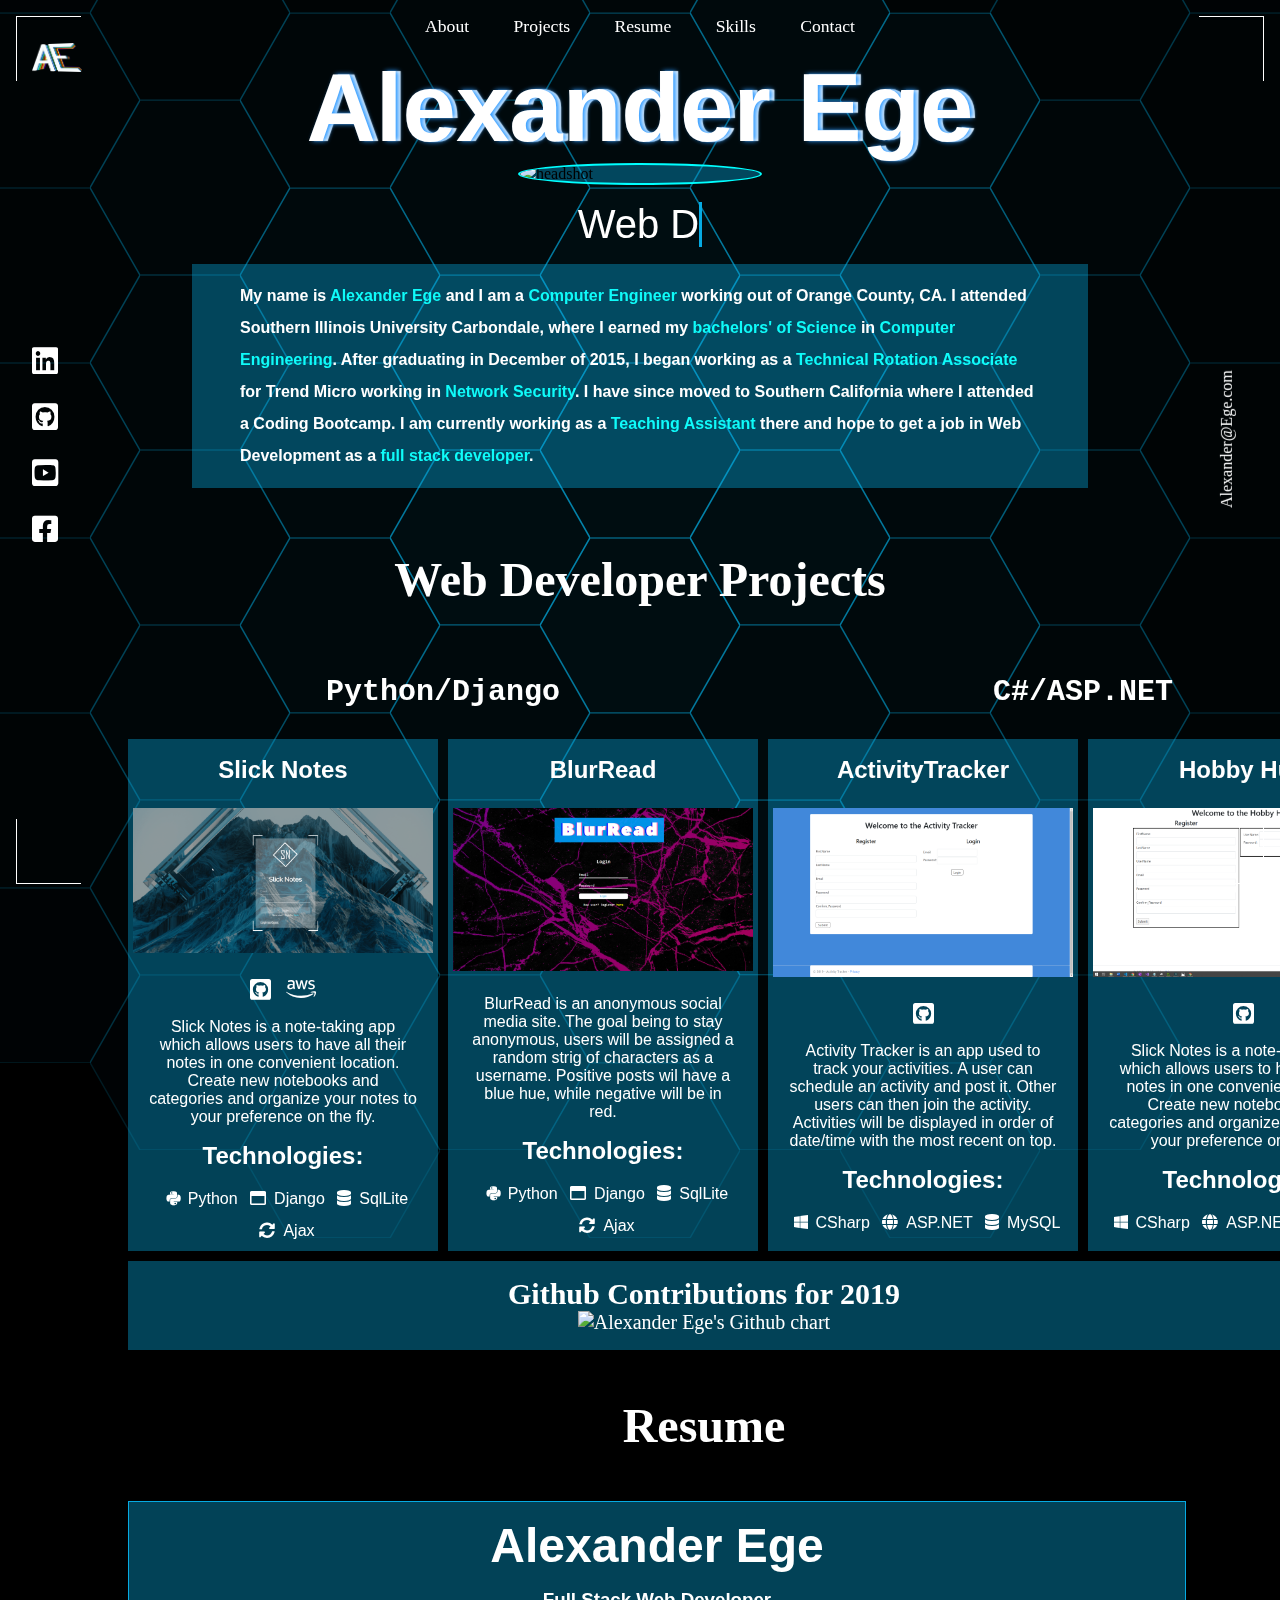
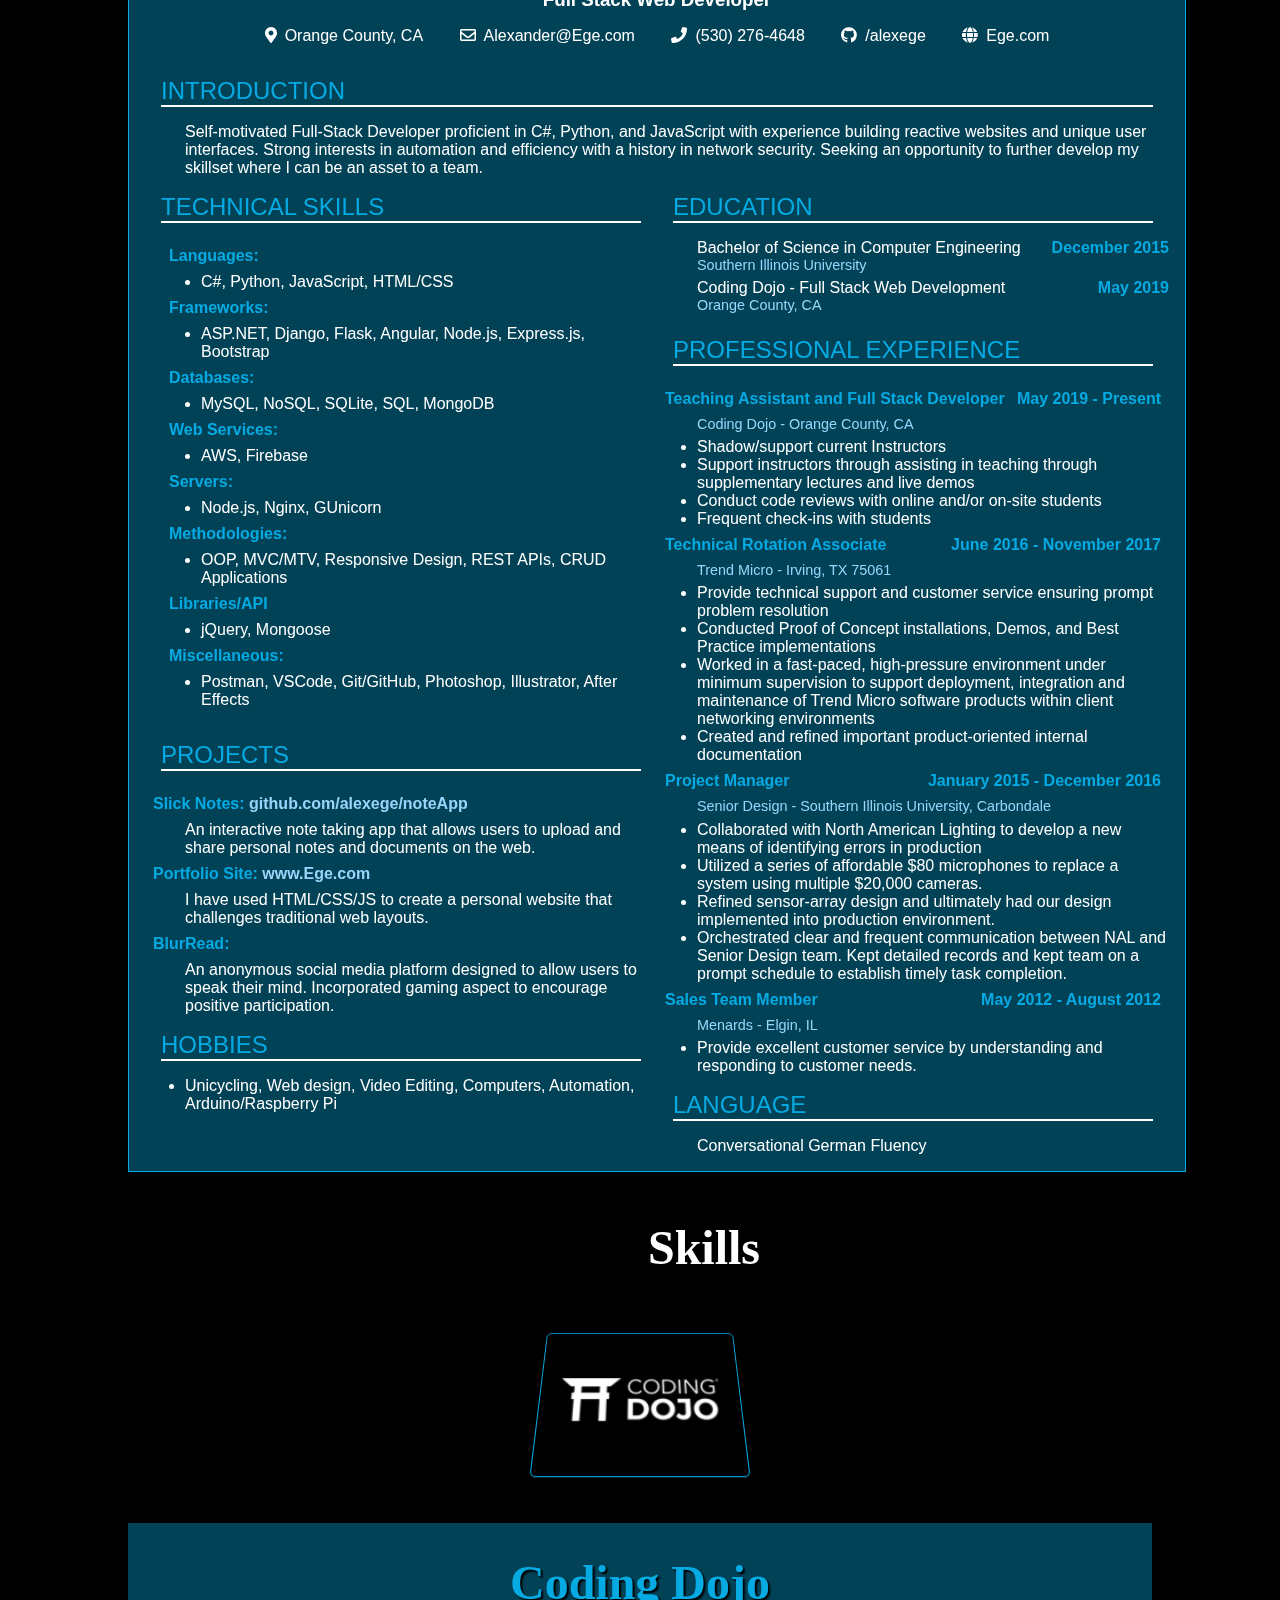
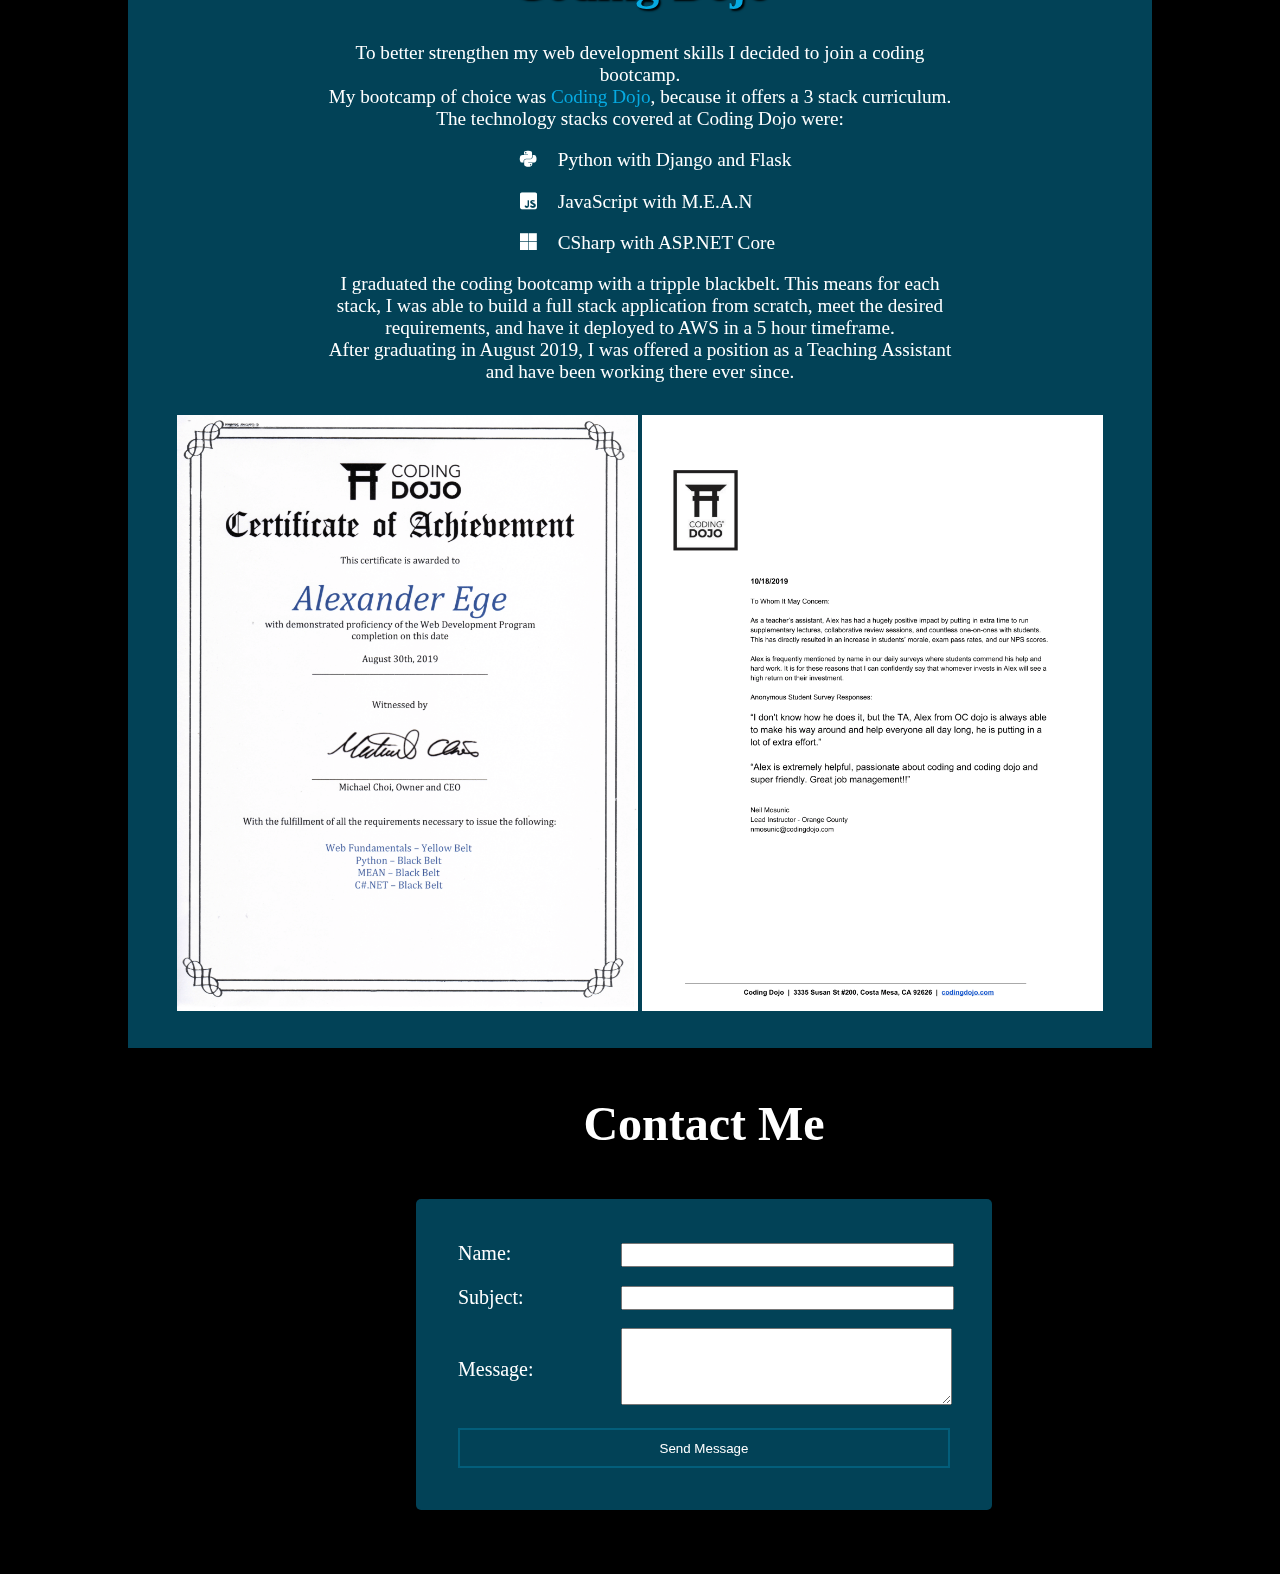
==== commit 88de8a31: "Cleaned up project cells and added links" ====
--- a/about.html
+++ b/about.html
@@ -8,12 +8,13 @@
     <script src="https://ajax.googleapis.com/ajax/libs/jquery/3.4.1/jquery.min.js"></script>
     <script src="script.js"></script>
     <link href="https://use.fontawesome.com/releases/v5.8.2/css/all.css" rel="stylesheet">
-    <title>About Me</title>
+    <title>Alexander Ege</title>
 </head>
 <body>
 
+    <button onclick="scrollToTop()" id="topButton" title="Scroll to top"><i class="fas fa-arrow-circle-up"></i> Top</button>
+
     <div id="follow"></div>
-
 
         <!-- <img src="/static/images/AELogo.png" alt="Logo" id="AE_Logo"> -->
 
@@ -21,7 +22,7 @@
             <ul>
                 <li><a href="#about-container" id="about_button">About</a></li>
                 <li><a href="#project-container">Projects</a></li>
-                <li><a href="#hobbies">Hobbies</a></li>
+                <!-- <li><a href="#hobbies-container">Hobbies</a></li> -->
                 <li><a href="#Resume-Container">Resume</a></li>
                 <li><a href="#skills-container">Skills</a></li>
                 <li><a href="#contact-container">Contact</a></li>
@@ -42,18 +43,26 @@
         <h2 id="name">Alexander Ege</h2>
         
         <div id="headshotbox">
+            <!-- <div class="diamondShape"></div>
+            <div class="diamondShape2"></div>
+            <div class="diamondShape3"></div>
+            <div class="diamondShape4"></div>
+            <div class="diamondShape4_1"></div>
+            <div class="diamondShape5"></div>
+            <div class="diamondShape6"></div>
+            <div class="diamondShape7"></div>
+            <div class="diamondShape8"></div> -->
+            <div class="animatedSquare"></div>
+            <div class="animatedSquare2"></div>
+            <div class="animatedSquare3"></div>
+            <div class="animatedSquare4"></div>
+
             <img src="static/images/headshot01.png" alt="headshot" id="headshot">
         </div>
                     
         <div id="container">
             <div id="text"></div>
         </div>
-
-        <!-- <div id="about-paragraph-div">
-        </div> -->
-        <!-- <div id="whiteSquareLeft"></div>
-        <div id="whiteSquareRight"></div>
-        <h4 id="floatText">Alexander Ege</h4> -->
 
         <p id="about-paragraph">
             My name is <span class="highlight">Alexander Ege</span> and I am a <span class="highlight">Computer Engineer</span> working out of Orange County, CA.
@@ -79,7 +88,7 @@
                 <div class="grid-item project1">
                     <div id="slicknotes" class="project" onclick="openProjectModal('slicknotes')">
                         <h2>Slick Notes</h2>
-                        <img src="/static/images/SlickNotesHome.png" alt="SlickNotes">
+                        <img src="/static/images/SlickNotes/SlickNotesHome.png" alt="SlickNotes">
                         <div class="links">
                             <a target="_blank" href="https://github.com/alexege/noteApp" onclick="event.stopPropagation()">
                                 <i class="fab fa-github-square"></i>
@@ -99,7 +108,7 @@
                 <div class="grid-item project2">
                     <div id="blurread" class="project" onclick="openProjectModal('blurread')">
                         <h2>BlurRead</h2>
-                        <img src="/static/images/BlurReadDashboard.png" alt="SlickNotes">
+                        <img src="/static/images/BlurRead/BlurReadHome.png" alt="BlurRead">
                         <p class="description">BlurRead is an anonymous social media site. The goal being to stay anonymous, users will be assigned a random strig of characters as a username. Positive posts wil have a blue hue, while negative will be in red.</p>
                         <h2>Technologies:</h2>
                         <ul>
@@ -111,30 +120,38 @@
                     </div>
                 </div>
                 <div class="grid-item project3">
-                    <div id="activitytracker" class="project" onclick="openProjectModal('activitytracker')">
+                    <div id="activityTracker" class="project" onclick="openProjectModal('activityTracker')">
                         <h2>ActivityTracker</h2>
-                        <img src="/static/images/SlickNotesHome.png" alt="SlickNotes">
+                        <img src="/static/images/ActivityTracker/ActivityTrackerHome.png" alt="SlickNotes">
+                        <div class="links">
+                            <a target="_blank" href="https://github.com/alexege/ActivityTracker" onclick="event.stopPropagation()">
+                                <i class="fab fa-github-square"></i>
+                            </a>
+                        </div>
+                        <p class="description">Activity Tracker is an app used to track your activities. A user can schedule an activity and post it. Other users can then join the activity. Activities will be displayed in order of date/time with the most recent on top.</p>
+                        <h2>Technologies:</h2>
+                        <ul>
+                            <li><i class="fab fa-windows"></i>CSharp</li>
+                            <li><i class="fas fa-globe"></i>ASP.NET</li>
+                            <li><i class="fas fa-database"></i>MySQL</li>
+                        </ul>
+                    </div>
+                </div>
+                <div class="grid-item project4">
+                    <div id="hobbyHub" class="project" onclick="openProjectModal('hobbyhub')">
+                        <h2>Hobby Hub</h2>
+                        <img src="/static/images/HobbyHub/HobbyHubHome.png" alt="SlickNotes">
+                        <div class="links">
+                            <a target="_blank" href="https://github.com/alexege/HobbyHub" onclick="event.stopPropagation()">
+                                <i class="fab fa-github-square"></i>
+                            </a>
+                        </div>
                         <p class="description">Slick Notes is a note-taking app which allows users to have all their notes in one convenient location. Create new notebooks and categories and organize your notes to your preference on the fly.</p>
                         <h2>Technologies:</h2>
                         <ul>
-                            <li><i class="fab fa-python"></i>Python</li>
-                            <li><i class="far fa-window-maximize"></i>Django</li>
-                            <li><i class="fas fa-database"></i>SqlLite</li>
-                            <li><i class="fas fa-sync-alt"></i>Ajax</li>
-                        </ul>
-                    </div>
-                </div>
-                <div class="grid-item project4">
-                    <div id="hobbyHub" class="project" onclick="openProjectModal('hobbyhub')">
-                        <h2>Hobby Hub</h2>
-                        <img src="/static/images/SlickNotesHome.png" alt="SlickNotes">
-                        <p class="description">Slick Notes is a note-taking app which allows users to have all their notes in one convenient location. Create new notebooks and categories and organize your notes to your preference on the fly.</p>
-                        <h2>Technologies:</h2>
-                        <ul>
-                            <li><i class="fab fa-python"></i>Python</li>
-                            <li><i class="far fa-window-maximize"></i>Django</li>
-                            <li><i class="fas fa-database"></i>SqlLite</li>
-                            <li><i class="fas fa-sync-alt"></i>Ajax</li>
+                            <li><i class="fab fa-windows"></i>CSharp</li>
+                            <li><i class="fas fa-globe"></i>ASP.NET</li>
+                            <li><i class="fas fa-database"></i>MySQL</li>
                         </ul>
                     </div>
                 </div>
@@ -203,42 +220,55 @@
                 <div class="overlay" id="slicknotes_nav">
                     <a href="javascript:void(0)" class="closebtn" onclick="closeNav('slicknotes')">&times;</a>
                     <div class="overlay-content" onclick="closeNav('slicknotes')">
-                        <h1>Slick Notes</h1>
-                        <p>Slick Notes is a note taking app built in Django. The goal of this project is to allow the end user to document anything they wish in one convenient place.</p>
-                        <a href=""><img src="css/images/SlickNotesFull01.png" alt=""></a>
-                        <a href=""><img src="css/images/SlickNotesFull02.png" alt=""></a>
-                        <p>Users may sign up to create their own notebooks with notes only accessible to them.</p>
-                        <p>I plan to one day integrate a sharing option that would allow quick and easy collaboration between note-takers.</p>
-                        <p>For now, users may create notes and categorize them as they wish.</p>
-
-                        <h3>Features</h3>
-                        <ul>
-                            <li>Ability to add Category</li>
-                            <li>Add Note</li>
-                            <li>Add Comment
-                                <ul>
-                                    <li>Add plaintext comment</li>
-                                    <li>Add code snippet</li>
-                                    <li>Add image</li>
-                                    <li>Add pdf</li>
-                                    <li>Add video</li>
-                                </ul>
-                            </li>
-                            <li>Search for specific note or content</li>
-                            <li>Drag and Drop abilities for both notes/notebooks</li>
-                            <li>
-                                Toggle publicity of each category.
-                            </li>
-                        </ul>
-
-                        <p>Drag and drop notes as well as categories</p>
+                        <h1 class="heading">Slick Notes</h1>
+                        <p class="summary">Slick Notes is a note taking app built in Django. The goal of this project is to allow the end user to document anything they wish in one convenient place.
+                            Users can create notebooks with categories to classify their notes. Once created, a notebook can be made public and shared with the community.
+                        </p>
+                        <div style="display: inline-block; width: 40%;">
+                            <a target="_blank" href="static/images/SlickNotes/SlickNotesHome.png"><img src="static/images/SlickNotes/SlickNotesHome.png" alt="HomePage"></a>
+                            <p>User has the option to login with an existing account or login as guest.</p>
+                        </div>
+                        <div style="display: inline-block; width: 40%;">
+                            <a target="_blank" href="static/images/SlickNotes/SlickNotesHomePageReg.png"><img src="static/images/SlickNotes/SlickNotesHomePageReg.png" alt="HomePage"></a>
+                            <p>User can register a new account.</p>
+                        </div>
+                        <div style="width: 80%; margin: 0 auto; margin-top: 2rem;">
+                            <a target="_blank" href="static/images/SlickNotes/SlickNotesDashboard.png"><img src="static/images/SlickNotes/SlickNotesDashboard.png" alt="Dashboard"></a>
+                            <p>I have implemented a share option that would allow quick and easy collaboration between note-takers.</p>
+                            <p>Users may create notes and categorize them as they wish.</p>
+                        </div>
+
+                        <h3 class="heading">Features</h3>
+                        <div id="features">
+
+                            <ol style="text-align: left;">
+                                <li>Add a Notebook</li>
+                                <li>Add a Category</li>
+                                <li>Add a Note</li>
+                                <li>Add a Comment
+                                    <ul>
+                                        <li>Add plaintext comment</li>
+                                        <li>Add code snippet</li>
+                                        <li>Add image</li>
+                                        <li>Add pdf</li>
+                                        <li>Add video</li>
+                                    </ul>
+                                </li>
+                                <li>SearchBar: Search for specific note or content</li>
+                                <li>Drag and Drop functionality for both notes/notebooks</li>
+                                <li>Toggle publicity of each category.</li>
+                            </ol>
+                        </div>
                         
-                        <h2>Back Story</h2>
-                        <p>I started this app with a simple goal.
-                            I quickly found I wanted to add the ability to do everything without
-                            refreshing the page. Once I figured out how to do that, I had to apply
-                            that to each function of this project.
-                        </p>
+                        <div class="summary">
+                            <h2 class="heading">Summary:</h2>
+                            <p>I started this app with a simple goal: create a simple note taking app that I would actually use.
+                                I quickly found I wanted to add the ability to do everything without
+                                refreshing the page. Once I figured out how to do that, I had to apply
+                                that to each function of this project. You will notice the app updates instantaneously avoiding all page reloads.
+                                This was acheived using Ajax and could also be done by implementing a front-end framework which I plan to do in the future.
+                            </p>
+                        </div>
 
                         <h2><a target="_blank" href="http://54.173.99.170/">Slick Notes Website</a></h2>
                     </div>
@@ -248,38 +278,173 @@
                 <div class="overlay" id="blurread_nav">
                     <a href="javascript:void(0)" class="closebtn" onclick="closeNav('blurread')">&times;</a>
                     <div class="overlay-content" onclick="closeNav('blurread')">
-                        <h1>BlurRead</h1>
-                        <p>BlurRead is a project I am using to document all my notes in one convenient place.</p>
-                        <a href=""><img src="css/images/SlickNotesFull01.png" alt=""></a>
-                        <a href=""><img src="css/images/SlickNotesFull02.png" alt=""></a>
-                        <p>Users may sign up to create their own notebooks with notes only accessible to them.</p>
-                        <p>I plan to one day integrate a sharing option that would allow quick and easy collaboration between note-takers.</p>
-                        <p>For now, users may create notes and categorize them as they wish.</p>
-                        <h2><a target="_blank" href="http://54.173.99.170/">Slick Notes Website</a></h2>
+                        <h1 class="heading">Blur Read</h1>
+                        <p class="summary">Blur Read is an anonymous social media platform designed to allow users to speak thier mind without feare of ridicule or criticism.
+                            This project utilizes a random character generator to create unique strings which stand in for traditional usernames to keep the end user anonymous.
+                            Users will start off with a generic icon associated with thier account. As their posts gain traction, they will unlock new tiers, each with their own custom icon.
+                            If a user reaches a specific popularity level, they will be granted the ability to disclose who they are with thier own custom username.
+                        </p>
+                        <div style="display: inline-block; width: 80%;">
+                            <a target="_blank" href="static/images/BlurRead/BlurReadHome.png"><img src="static/images/BlurRead/BlurReadHome.png" alt="HomePage"></a>
+                            <p>Standard user login with validation.</p>
+                        </div>
+                        <div style="width: 80%; margin: 0 auto; margin-top: 2rem;">
+                            <a target="_blank" href="static/images/BlurRead/BlurReadDashboard.png"><img src="static/images/BlurRead/BlurReadDashboard.png" alt="HomePage"></a>
+                            <p>This is the dashboard. This is where users will be able to see their feed.</p>
+                        </div>
+
+                        <h3 class="heading">Features</h3>
+                        <div id="features">
+
+                            <ol style="text-align: left;">
+                                <li>Add a new post</li>
+                                <li>Anonymous posting</li>
+                                <li>Report a post</li>
+                                <li>Hide a post</li>
+                                <li>Mark as positive</li>
+                                <li>Mark as negative</li>
+                                <li>Click on category name to see all posts filtered to specified category</li>
+                            </ol>
+                        </div>
+                        
+                        <div class="summary">
+                            <h2 class="heading">Summary:</h2>
+                            <p>
+                                This was a fun project that my friend <a href="https://github.com/kianchachi">Kian Chachi</a> and I developed.
+                                We joined forces to create a unique anonymous social media platform. We wanted to provide users with the ability
+                                to voice their opinion without the worry of curating their post before posting. In today's society, we tend to 
+                                restrict ourselves in feare of ridicule or embarassment. This website was designed with the purpose of removing the
+                                link to an individual to focus more on the content itself and not the person making the post.
+                            </p>
+                        </div>
+                    </div>
+                </div>
+
+                <!-- Activity Tracker -->
+                <div class="overlay" id="activityTracker_nav">
+                    <a href="javascript:void(0)" class="closebtn" onclick="closeNav('activityTracker')">&times;</a>
+                    <div class="overlay-content" onclick="closeNav('activityTracker')">
+                        <h1 class="heading">Activity Tracker</h1>
+                        <p class="summary">Activity Tracker is a planning app. Users can create and join activities. Activities cannot be made in the past.
+                        </p>
+                        <div style="display: inline-block; width: 80%;">
+                            <a target="_blank" href="static/images/ActivityTracker/ActivityTrackerHome.png"><img src="static/images/ActivityTracker/ActivityTrackerHome.png" alt="HomePage"></a>
+                            <p>Standard user login with validation.</p>
+                        </div>
+                        <div style="width: 80%; margin: 0 auto; margin-top: 2rem;">
+                            <a target="_blank" href="static/images/ActivityTracker/ActivityTrackerDashboard.png"><img src="static/images/ActivityTracker/ActivityTrackerDashboard.png" alt="HomePage"></a>
+                            <p>This is the dashboard. This is where users will be able to see their feed.</p>
+                        </div>
+
+                        <h3 class="heading">Features</h3>
+                        <div id="features">
+
+                            <ol style="text-align: left;">
+                                <li>Add a new post</li>
+                                <li>Login and Registration with Validations
+                                    <ul>
+                                        <li>Validation messages should display for unsuccessful submissions</li>
+                                        <li>(Registration) Password with a minimum length of 8 characters</li>
+                                        <li>(Registration) Name minimum length of 2 characters</li>
+                                        <li>(Registration) Valid Email Address</li>
+                                        <li>(Registration) No duplicate Emails</li>
+                                        <li>(Login) Valid Email and Password</li>
+                                    </ul>
+                                </li>
+                                <li>Dashboard
+                                    <ul>
+                                        <li>Activities should be displayed in order of date/time with the most recent at the top.</li>
+                                        <li>Ability to join or leave an activity</li>
+                                        <li>Ability to delete an activity if the logged user created it.</li>
+                                        <li>Acitivity name redirects to the Activity page.</li>
+                                        <li>Add new activity button redirects to New Activity page.</li>
+                                    </ul>
+                                </li>
+                                <li>Activity Details
+                                    <ul>
+                                        <li>Ability to join or leave activity based on the current logged user.</li>
+                                        <li>Can delete activity if the logged in user created it.</li>
+                                        <li>List all other users participating in the activity.</li>
+                                    </ul>
+                                </li>
+                                <li>New Activity
+                                    <ul>
+                                        <li>Activity Date must be in the future</li>
+                                        <li>Title and description are required fields</li>
+                                    </ul>
+                                </li>
+                                <li>Passwords should be a min length of 8 characters, contain at least 1 number, 1 letter, and a special character.</li>
+                                <li>Actvities that are in the past should not be displayed in the list.</li>
+                            </ol>
+                        </div>
                     </div>
                 </div>
                 
-                <!-- WeddingPlanner -->
-                <div class="overlay" id="weddingplanner_nav">
-                    <a href="javascript:void(0)" class="closebtn" onclick="closeNav('weddingplanner')">&times;</a>
-                    <div class="overlay-content" onclick="closeNav('weddingplanner')">
-                        <h1>WeddingPlanner</h1>
-                        <p>WeddingPlanner is a project I am using to document all my notes in one convenient place.</p>
-                        <a href=""><img src="css/images/SlickNotesFull01.png" alt=""></a>
-                        <a href=""><img src="css/images/SlickNotesFull02.png" alt=""></a>
-                        <p>Users may sign up to create their own notebooks with notes only accessible to them.</p>
-                        <p>I plan to one day integrate a sharing option that would allow quick and easy collaboration between note-takers.</p>
-                        <p>For now, users may create notes and categorize them as they wish.</p>
-                        <h2><a target="_blank" href="http://54.173.99.170/">Slick Notes Website</a></h2>
+                <!-- Hobbyhub -->
+                <div class="overlay" id="hobbyhub_nav">
+                    <a href="javascript:void(0)" class="closebtn" onclick="closeNav('hobbyhub')">&times;</a>
+                    <div class="overlay-content" onclick="closeNav('hobbyhub')">
+                        <h1 class="heading">Hobby Hub</h1>
+                        <p class="summary">Hobby Hub is a planning app. Users can create and join activities. Activities cannot be made in the past.
+                        </p>
+                        <div style="display: inline-block; width: 80%;">
+                            <a target="_blank" href="static/images/HobbyHub/HobbyHubHome.png"><img src="static/images/HobbyHub/HobbyHubHome.png" alt="HomePage"></a>
+                            <p>Standard user login with validation.</p>
+                        </div>
+                        <div style="width: 80%; margin: 0 auto; margin-top: 2rem;">
+                            <a target="_blank" href="static/images/HobbyHub/HobbyHub.png"><img src="static/images/HobbyHub/HobbyHub.png" alt="HomePage"></a>
+                            <p>This is the dashboard. This is where users will be able to see their feed.</p>
+                        </div>
+
+                        <h3 class="heading">Features</h3>
+                        <div id="features">
+
+                            <ol style="text-align: left;">
+                                <li>Add a new post</li>
+                                <li>Login and Registration with Validations
+                                    <ul>
+                                        <li>Validation messages should display for unsuccessful submissions</li>
+                                        <li>(Registration) Password with a minimum length of 8 characters</li>
+                                        <li>(Registration) First Name and Last Name with a minimum length of 2 characters</li>
+                                        <li>(Registration) Username between 3 and 15 characters</li>
+                                        <li>(Registration) No duplicate Usernames</li>
+                                        <li>(Login) Valid Email and Password</li>
+                                    </ul>
+                                </li>
+                                <li>Dashboard
+                                    <ul>
+                                        <li>Display all hobbies and number of enthusiasts for each hobby</li>
+                                        <li>Clicking on the name of a hobby should route to a hobby-details page</li>
+                                    </ul>
+                                </li>
+                                <li>Hobby Details
+                                    <ul>
+                                        <li>Display the name and description of shown Hobby</li>
+                                        <li>Display the names of all users that have added shown hobby</li>
+                                        <li>Include a button to add shown hobby to user's hobbies</li>
+                                    </ul>
+                                </li>
+                                <li>New Hobby
+                                    <ul>
+                                        <li>Validation messages should display for unsucessful submissions</li>
+                                        <li>Name and description are required fields</li>
+                                    </ul>
+                                </li>
+                                <li>Hobby Names should be unique</li>
+                                <li>User should be able to edit/update hobbies. Update form should validate for required fields.</li>
+                            </ol>
+                        </div>
                     </div>
                 </div>
 
         </div> <!-- End of Projects-Container -->
 
-        <div id="github">
-            <h2>Github Contributions for 2019</h2>
-            <a target="_blank" href="https://github.com/alexege"><img src="http://ghchart.rshah.org/alexege" alt="Alexander Ege's Github chart" /></a>
-        </div>
+        <a target="_blank" href="https://github.com/alexege" style="text-decoration: none;">
+            <div id="github">
+                <h2>Github Contributions for 2019</h2>
+                <img src="http://ghchart.rshah.org/alexege" alt="Alexander Ege's Github chart" />
+            </div>
+        </a>
 
         <h1 class="title">Resume</h1>
         
@@ -291,10 +456,14 @@
                     <h3>Full Stack Web Developer</h3>
                     <div id="resume-links">
                         <div class="resume-link">
-                            <i class="fas fa-map-marker-alt"></i>Orange County, CA
+                            <a target="_blank" href="https://www.google.com/maps/place/3335+Susan+St,+Costa+Mesa,+CA+92626/@33.6945678,-117.9169291,17z/data=!3m1!4b1!4m5!3m4!1s0x80dcdf52f56aabbf:0xbe0fab7e848183b6!8m2!3d33.6945634!4d-117.9147404">
+                                <i class="fas fa-map-marker-alt"></i>Orange County, CA
+                            </a>
                         </div>
                         <div class="resume-link">
-                            <i class="far fa-envelope"></i>Alexander@Ege.com
+                            <a href="mailto:alexander@ege.com">
+                                <i class="far fa-envelope"></i>Alexander@Ege.com
+                            </a>
                         </div>
                         <div class="resume-link">
                             <i class="fas fa-phone"></i>(530) 276-4648
@@ -323,9 +492,9 @@
             <div class="row">
                 <div class="column">
                     
-                    <h2>TECHNICAL SKILLS</h2>
-                    <div id="technologies">
-                        <h4>Languages:</h4>
+                <h2>TECHNICAL SKILLS</h2>
+                <div id="technologies">
+                    <h4>Languages:</h4>
                 <ul>
                     <li>C#, Python, JavaScript, HTML/CSS</li>
                 </ul>
@@ -367,7 +536,8 @@
                     <h4>Portfolio Site: <a target="_blank" href="http://ege.com/">www.Ege.com</a></h4>
                     <p>I have used HTML/CSS/JS to create a personal website that challenges traditional web layouts.</p>
                     
-                    <h4>BlurRead: <a href="http://www.blurread.com">www.blurread.com</a></h4>
+                    <!-- <h4>BlurRead: <a href="http://www.blurread.com">www.blurread.com</a></h4> -->
+                    <h4>BlurRead:</h4>
                     <p>An anonymous social media platform designed to allow users to speak their mind. Incorporated gaming aspect to encourage positive participation.</p>
 
                     <h2>HOBBIES</h2>
@@ -380,16 +550,16 @@
                     <div id="education">
                         <h2>EDUCATION</h2>
                         <p>Bachelor of Science in Computer Engineering <span class="date">December 2015</span></p>
-                        <p>Southern Illinois University</p>
+                        <p class="location">Southern Illinois University</p>
                         <p>Coding Dojo - Full Stack Web Development<span class="date">May 2019</span></p>
-                        <p>Orange County, CA</p>
+                        <p class="location">Orange County, CA</p>
                     </div>
 
                     <div id="professional_experience">
                         <h2>PROFESSIONAL EXPERIENCE</h2>
                         
                         <h4>Teaching Assistant and Full Stack Developer <span class="date">May 2019 - Present</span></h4>
-                        <p>Coding Dojo - Orange County, CA</p>
+                        <p class="location">Coding Dojo - Orange County, CA</p>
                         <ul>
                             <li>Shadow/support current Instructors</li>
                             <li>Support instructors through assisting in teaching through supplementary lectures and live demos</li>
@@ -398,7 +568,7 @@
                         </ul>
     
                         <h4>Technical Rotation Associate <span class="date">June 2016 - November 2017</span></h4>
-                        <p>Trend Micro - Irving, TX 75061</p>
+                        <p class="location">Trend Micro - Irving, TX 75061</p>
                         <ul>
                             <li>Provide technical support and customer service ensuring prompt problem resolution</li>
                             <li>Conducted Proof of Concept installations, Demos, and Best Practice implementations</li>
@@ -407,7 +577,7 @@
                         </ul>
     
                         <h4>Project Manager <span class="date">January 2015 - December 2016</span></h4>
-                        <p>Senior Design - Southern Illinois University, Carbondale</p>
+                        <p class="location">Senior Design - Southern Illinois University, Carbondale</p>
                         <ul>
                             <li>Collaborated with North American Lighting to develop a new means of identifying errors in production</li>
                             <li>Utilized a series of affordable $80 microphones to replace a system using multiple $20,000 cameras.</li>
@@ -416,7 +586,7 @@
                         </ul>
                         
                         <h4>Sales Team Member <span class="date">May 2012 - August 2012</span></h4>
-                        <p>Menards - Elgin, IL</p>
+                        <p class="location">Menards - Elgin, IL</p>
                         <ul>
                             <li>Provide excellent customer service by understanding and responding to customer needs.</li>
                         </ul>
@@ -457,15 +627,21 @@
                 </div>
 
                 <div id="dojo_content" class="info visible" style="text-align: center;">
-                    <h1>Coding Dojo</h1>
-                    <p>I attended the Coding Dojo bootcamp in May 2019 and began working there as a Teaching Assistant in September.</p>
-                    <p>The bootcamp covered the following stacks:</p>
-                    <ul>
-                        <li>Python with Django and Flask</li>
-                        <li>JavaScript with M.E.A.N</li>
-                        <li>CSharp with ASP.NET Core</li>
-                    </ul>
-                    <p>I graduated the coding bootcamp with a tripple blackbelt. This means for each stack, I was able to build a full stack application from scratch and have it deployed in a 5 hour window.</p>
+                    <h1 id="dojo_title">
+                        <a target="_blank" href="https://www.codingdojo.com/">Coding Dojo</a>
+                    </h1>
+                    <div id="edu_content">
+                        <p>To better strengthen my web development skills I decided to join a coding bootcamp.</p>
+                        <p>My bootcamp of choice was <a target="_blank" href="https://www.codingdojo.com/">Coding Dojo</a>, because it offers a 3 stack curriculum.
+                        <p>The technology stacks covered at Coding Dojo were:</p>
+                        <ul class="diamond">
+                            <li><i class="fab fa-python"></i> Python with Django and Flask</li>
+                            <li><i class="fab fa-js-square"></i> JavaScript with M.E.A.N</li>
+                            <li><i class="fab fa-microsoft"></i> CSharp with ASP.NET Core</li>
+                        </ul>
+                        <p>I graduated the coding bootcamp with a tripple blackbelt. This means for each stack, I was able to build a full stack application from scratch, meet the desired requirements, and have it deployed to AWS in a 5 hour timeframe.</p>
+                        <p>After graduating in August 2019, I was offered a position as a Teaching Assistant and have been working there ever since.</p>
+                    </div>
                     
                     <a target="_blank" href="/static/images/dojo-diploma.png">
                         <img src="/static/images/dojo-diploma.png" alt="" style="width: 48%; display: inline-block;">
@@ -495,7 +671,6 @@
                 </div>
                 
                 <div id="python_content" class="info">
-                    <p>Our python stack involved learning about Flask, Django, and SQL.</p>
                     <h3>Flask</h3>
                     <ul>
                         <li>Flask is a micro web framework written in Python. It is classified as a microframework because it does not require particular tools or libraries. It has no database abstraction layer, form validation, or any other components where pre-existing third-party libraries provide common functions.</li>
@@ -514,7 +689,7 @@
                 </div>
                 
                 <div id="mean_content" class="info">
-                    <h3>Mongo</h3>
+                    <h3>MongoDB</h3>
                     <ul>
                         <li>MongoDB is a cross-platform document-oriented database program. Classified as a NoSQL database program, MongoDB uses JSON-like documents with schema. MongoDB is developed by MongoDB Inc.</li>
                     </ul>
@@ -555,33 +730,67 @@
                     </ul>
                 </div>
 
-                <!-- <div style="width: 100%; text-align: center;">
-                    <img src="/static/images/dojo-diploma.png" alt="" style="width: 45%; display: inline-block;">
-                    <img src="/static/images/LetterOfRecommendation.png" alt="" style="width: 45%; display: inline-block;">
-                </div> -->
-
         </div>
+<!-- 
+        <h1 class="title">Hobbies</h1>
+
+        <div id="hobbies-container">
+
+            <div class="grid-container">
+                <div class="grid-item hobby">
+                    <h2>Youtube</h2>
+                    <iframe width="400" height="200" src="https://www.youtube.com/embed/c2ETTpDty7I" frameborder="0" allow="accelerometer; autoplay; encrypted-media; gyroscope; picture-in-picture" allowfullscreen></iframe>
+                </div>
+                <div class="grid-item hobby">
+                    <h2>Unicycling</h2>
+                    <img src="/static/images/UnicycleCover.png" alt="" style="height: 200px;">
+                    <p>I've been riding a unicycle since 2010.</p>
+                </div>
+                <div class="grid-item hobby">
+                    <h2>Arduino/Raspberry Pi</h2>
+                    Item 3
+                </div>
+            </div>
+            
+        </div> -->
 
         <h1 class="title">Contact Me</h1>
 
         <div id="contact-container">
             <form action="https://formspree.io/xvozvdwz" method="POST">
-            <label>
-              Your Name:
-              <input type="text" name="name">
-            </label><br>
-            <label>
-              Your email:
-              <input type="text" name="email">
-            </label><br>
-            <label>
-              Your message:
-              <textarea name="message"></textarea>
-            </label><br>
+                <table>
+                    <tr>
+                        <td>
+                            <label for='nameinput'>Name:</label>
+                        </td>
+                        <td>
+                            <input type="text" name="name" id='nameinput'>
+                        </td>
+                    </tr>
+                    <tr>
+                        <td>
+                            <label for='subject'>Subject:</label>
+                        </td>
+                        <td>
+                            <input type="text" name="subject" id='subject'>
+                        </td>
+                    </tr>
+                    <tr>
+                        <td>
+                            <label for='message'>Message:</label>
+                        </td>
+                        <td>
+                            <textarea name="message" id='message' rows='5'></textarea>
+                        </td>
+                    </tr>
+                    <tr>
+                        <td colspan='2'>
+                            <button type="submit" id="contactButton">Send Message</button>
+                        </td>
+                    </tr>
+                </table>
           
             <!-- your other form fields go here -->
-          
-            <button type="submit">Send</button>
           </form>
         </div>
 
--- a/style.css
+++ b/style.css
@@ -12,6 +12,26 @@
     scroll-behavior: smooth;
 }
 
+/* width */
+::-webkit-scrollbar {
+    width: 10px;
+  }
+  
+  /* Track */
+  ::-webkit-scrollbar-track {
+    background: #06abe244;
+  }
+   
+  /* Handle */
+  ::-webkit-scrollbar-thumb {
+    background: #06abe244;
+  }
+  
+  /* Handle on hover */
+  ::-webkit-scrollbar-thumb:hover {
+    background: white;
+  }
+
 /* Header  */
 .main {
     height: 100vh;
@@ -19,6 +39,7 @@
 }
 
 .navbar {
+    font-size: 1.10rem;
     display: block;
     text-align: center;
 }
@@ -46,6 +67,27 @@
 }
 
 /* Footer  */
+
+#topButton {
+    display: none;
+    position: fixed;
+    bottom: 2rem;
+    right: 2rem;
+    z-index: 99;
+    border: none;
+    outline: none;
+    background-color: transparent;
+    color: white;
+    cursor: pointer;
+    padding: 5px;
+    border-radius: 4px;
+    border: 1px solid #06aae2;
+  }
+  
+  #topButton:hover {
+    background-color: #06abe244;
+  }
+
 
 /* Index Page */
 
@@ -75,7 +117,7 @@
     transition: all 0.5s;
 }
 
-.hexagon:hover,.filled,.enter_hex {
+.hexagon:hover, .filled, .enter_hex {
     transform: scale(1);
     stroke: #0ffbf9;
     fill: rgb(6,174,226, 0.25);
@@ -83,9 +125,16 @@
     animation: dash 15s alternate infinite;
     stroke-width: 3;
     opacity: 1;
+
 }
 
 @keyframes dash {
+    to {
+        stroke-dashoffset: 1000;
+    }
+}
+
+/* @keyframes dash {
     0% {
         stroke-width: 0;
     }
@@ -98,9 +147,10 @@
     100% {
         stroke-width: 0;
     }
-}
+} */
 
 .fade {
+    transform-origin: 100px 87.5px;
     animation: heartBeat 3s ease-in-out;
 }
 
@@ -129,12 +179,6 @@
 
 .enter_hex:hover {
     fill: rgb(6, 174, 226, 0.25);
-}
-
-@keyframes dash {
-    to {
-        stroke-dashoffset: 1000;
-    }
 }
 
 /* About Me Page */
@@ -169,6 +213,320 @@
     position: relative;
 }
 
+.diamondShape {
+    transform: rotate(45deg);
+    left: calc(50% - 100px);
+    top: calc(50% - 100px);
+    position: absolute;
+    width: 200px;
+    height: 200px;
+    border-right: 8px solid white;
+    border-top: 8px solid white;
+    animation: rotateR 5s infinite;
+}
+
+.diamondShape2 {
+    transform: rotate(-45deg);
+    left: calc(50% - 100px);
+    top: calc(50% - 100px);
+    position: absolute;
+    width: 200px;
+    height: 200px;
+    border-left: 8px solid white;
+    border-top: 8px solid white;
+    animation: rotateL 5s infinite;
+}
+
+.diamondShape3 {
+    transform: rotate(-45deg);
+    left: calc(50% - 100px);
+    top: calc(50% - 100px);
+    position: absolute;
+    z-index: -1;
+    width: 200px;
+    height: 200px;
+    border: 8px solid white;
+    animation: rotateL 5s infinite;
+    animation-delay: 2s;
+}
+
+.diamondShape4 {
+    transform: rotate(-45deg);
+    left: calc(50% - 100px);
+    top: calc(50% - 100px);
+    position: absolute;
+    z-index: -1;
+    width: 200px;
+    height: 200px;
+    border: 8px solid white;
+    /* animation: rotateClockwise 10s alternate infinite; */
+    animation: rotateR 5s infinite;
+    animation-delay: 2s;
+}
+
+.diamondShape4_1 {
+    transform: rotate(-45deg);
+    left: calc(50% - 100px);
+    top: calc(50% - 100px);
+    position: absolute;
+    z-index: -1;
+    width: 200px;
+    height: 200px;
+    border: 8px solid white;
+    animation: rotateCounterClockwise 10s infinite;
+}
+
+.diamondShape5 {
+    transform: rotate(-45deg);
+    left: calc(50% - 50px);
+    top: calc(50% - 50px);
+    position: absolute;
+    z-index: -1;
+    width: 100px;
+    height: 100px;
+    border: 8px solid white;
+    animation: rotateL 5s infinite;
+    animation-delay: 1.5s;
+}
+
+.diamondShape6 {
+    transform: rotate(-45deg);
+    left: calc(50% - 50px);
+    top: calc(50% - 50px);
+    position: absolute;
+    z-index: -1;
+    width: 100px;
+    height: 100px;
+    border: 8px solid white;
+    animation: rotateR 5s infinite;
+    animation-delay: 1.5s;
+}
+
+.diamondShape7 {
+    transform: rotate(-45deg);
+    left: calc(50% - 80px);
+    top: calc(50% - 80px);
+    position: absolute;
+    z-index: -1;
+    width: 160px;
+    height: 160px;
+    border-left: 8px solid cyan;
+    border-top: 8px solid cyan;
+    animation: rotateL 5s infinite;
+    animation-delay: 1s;
+}
+
+.diamondShape8 {
+    transform: rotate(-45deg);
+    left: calc(50% - 80px);
+    top: calc(50% - 80px);
+    position: absolute;
+    z-index: -1;
+    width: 160px;
+    height: 160px;
+    border-right: 8px solid cyan;
+    border-top: 8px solid cyan;
+    animation: rotateR 5s infinite;
+    animation-delay: 1s;
+}
+
+@keyframes rotateClockwise {
+    to {
+        transform: rotate(315deg);
+    }
+}
+
+@keyframes rotateCounterClockwise {
+    to {
+        transform: rotate(-315deg);
+    }
+}
+
+@keyframes rotateL {
+    0% {
+        transform: scale(0) translate(0) rotate(-45deg);
+        opacity: 0;
+    }
+    10% {
+        transform: scale(1) translate(-80px) rotate(-45deg);
+        opacity: 1;
+    }
+    100% {
+        transform: scale(1) translate(-400px) rotate(-45deg);
+        opacity: 0;
+    }
+}
+
+@keyframes rotateR {
+    0% {
+        transform: scale(0) translate(0) rotate(45deg);
+        opacity: 0;
+    }
+    10% {
+        transform: scale(1) translate(80px) rotate(45deg);
+        opacity: 1;
+    }
+    100% {
+        transform: scale(1) translate(400px) rotate(45deg);
+        opacity: 0;
+    }
+}
+
+.animatedSquare {
+    opacity: 0;
+    transform: rotate(-45deg);
+    left: calc(50% - 50px);
+    top: calc(50% - 50px);
+    position: absolute;
+    z-index: -1;
+    width: 100px;
+    height: 100px;
+    border: 2px solid cyan;
+    animation: squareRotate 8s infinite;
+    animation-delay: 1s;
+}
+
+.animatedSquare2 {
+    opacity: 0;
+    transform: rotate(-45deg);
+    left: calc(50% - 50px);
+    top: calc(50% - 50px);
+    position: absolute;
+    z-index: -1;
+    width: 100px;
+    height: 100px;
+    border: 2px solid hotpink;
+    animation: squareRotate2 8s infinite;
+    animation-delay: 1s;
+}
+
+.animatedSquare3 {
+    opacity: 0;
+    transform: rotate(-45deg);
+    left: calc(50% - 50px);
+    top: calc(50% - 50px);
+    position: absolute;
+    z-index: -1;
+    width: 100px;
+    height: 100px;
+    border: 2px solid cyan;
+    animation: squareRotate3 8s infinite;
+    animation-delay: 1s;
+}
+
+.animatedSquare4 {
+    opacity: 0;
+    transform: rotate(-45deg);
+    left: calc(50% - 50px);
+    top: calc(50% - 50px);
+    position: absolute;
+    z-index: -1;
+    width: 100px;
+    height: 100px;
+    border: 2px solid hotpink;
+    animation: squareRotate4 8s infinite;
+    animation-delay: 1s;
+}
+
+.animatedSquare5 {
+    transform: rotate(-45deg);
+    left: calc(50% - 100px);
+    top: calc(50% - 100px);
+    position: absolute;
+    z-index: -1;
+    width: 200px;
+    height: 200px;
+    border: 2px solid hotpink;
+    animation: rotateR 8s infinite;
+}
+
+@keyframes squareRotate {
+    0% {
+        opacity: 0;
+        transform:translate(0px);
+    }
+    25% {
+        opacity: 0.5;
+        transform:translate(-300px) rotate(45deg);
+    }
+    74% {
+        transform:translate(-300px) rotate(-45deg);
+    }
+    75% {
+        opacity: 0.5;
+        transform:translate(-300px) rotate(-45deg);
+    }
+    100% {
+        opacity: 0;
+        transform:translate(0px);
+    }
+}
+
+@keyframes squareRotate2 {
+    0% {
+        opacity: 0;
+        transform:translate(0px);
+    }
+    25% {
+        opacity: 0.5;
+        transform:translate(-250px) rotate(45deg);
+    }
+    74% {
+        transform:translate(-250px) rotate(-45deg);
+    }
+    75% {
+        opacity: 0.5;
+        transform:translate(-250px) rotate(-45deg);
+    }
+    100% {
+        opacity: 0;
+        transform:translate(0px);
+    }
+}
+@keyframes squareRotate3 {
+    0% {
+        opacity: 0;
+        transform:translate(0px);
+    }
+    25% {
+        opacity: 0.5;
+        transform:translate(300px) rotate(45deg);
+    }
+    74% {
+        transform:translate(300px) rotate(-45deg);
+    }
+    75% {
+        opacity: 0.5;
+        transform:translate(300px) rotate(-45deg);
+    }
+    100% {
+        opacity: 0;
+        transform:translate(0px);
+    }
+}
+
+@keyframes squareRotate4 {
+    0% {
+        opacity: 0;
+        transform:translate(0px);
+    }
+    25% {
+        opacity: 0.5;
+        transform:translate(250px) rotate(45deg);
+    }
+    74% {
+        transform:translate(250px) rotate(-45deg);
+    }
+    75% {
+        opacity: 0.5;
+        transform:translate(250px) rotate(-45deg);
+    }
+    100% {
+        opacity: 0;
+        transform:translate(0px);
+    }
+}
+
 #email {
     position: fixed;
     transform: rotate(-90deg);
@@ -189,11 +547,13 @@
     max-width: 800px;
     padding: 1rem 3rem;
     line-height: 2rem;
-    font-family: Verdana, Geneva, Tahoma, sans-serif;
+    /* font-family: Verdana, Geneva, Tahoma, sans-serif; */
+    font-family: sans-serif;
     font-size: 1rem;
     font-weight: bold;
     border: 1px solid white;
     background-color: #06abe262;
+    border: none;
     /* box-shadow: 0px 0px 30px #06abe262; */
     /* box-shadow: 0px 0px 15px 5px #06aae2; */
 }
@@ -372,6 +732,11 @@
 .project {
     color: white;
     font-family: sans-serif;
+}
+
+.heading {
+    font-size: 3rem;
+    margin-bottom: 1rem;
 }
 
 #project-container {
@@ -415,12 +780,13 @@
     min-height: 25rem;
 }
 
-.grid-item:hover {
+.grid-item:hover, #github:hover {
     background-color: #06abe298;
     transform: scale(1.15);
     transition: all 0.5s;
     box-shadow: 2px 2px 10px black;
     cursor: pointer;
+    text-decoration: none;
 }
 
 .grid-item h2 {
@@ -530,6 +896,26 @@
     font-size: 60px;
     z-index: 10;
   }
+
+  .overlay img {
+      max-width: 100%;
+  }
+
+  #features {
+      width: 40vw;
+      margin: 0 auto;
+  }
+
+  #features li {
+      margin-left: 1rem;
+  }
+
+  .summary {
+      max-width: 80vw;
+      text-align: center;
+      padding: 2rem;
+      margin: 0 auto;
+  }
   
   @media screen and (max-height: 450px) {
     .overlay a {font-size: 20px}
@@ -542,8 +928,65 @@
 
 
 /* Education Page */
-
-/* Play Page */
+#edu_content {
+    max-width: 50vw;
+    margin: 0 auto;
+    margin-bottom: 2rem;
+    /* text-align: left; */
+}
+
+#dojo_content a {
+    text-decoration: none;
+    color: #06aae2;
+}
+
+#dojo_content a:hover {
+    text-decoration: none;
+    color: white;
+}
+
+#dojo_title {
+    padding-bottom: 2rem;
+    font-size: 3rem;
+    text-shadow: 2px 2px 2px black;
+}
+
+.diamond li {
+    list-style: none;
+    margin: 1em 0;
+    /* margin-left: 1.5em; */
+    position: relative;
+    text-align: left;
+}
+
+.diamond {
+    width: 50%;
+    margin: 0 auto;
+}
+
+.diamond ul {
+    /* text-align: center; */
+    outline: 1px solid red;
+}
+
+.diamond i {
+    margin: 0 1rem;
+}
+
+
+/* Hobbies Page */
+#hobbies-container {
+    max-width: 80vw;
+    /* background-color: #06abe262; */
+    margin: 0 auto;
+}
+
+.hobby {
+    display: inline-block;
+    padding: 1rem;
+    text-align: center;
+    color: white;
+}
 
 /* Resume Page */
 
@@ -553,8 +996,13 @@
     background-color: #06abe262;
     color: white;
     padding: 1rem;
-    /* font-family: sans-serif; */
-    font-family: 'Gill Sans', 'Gill Sans MT', Calibri, 'Trebuchet MS', sans-serif;
+    font-family: sans-serif;
+    /* font-family: 'Gill Sans', 'Gill Sans MT', Calibri, 'Trebuchet MS', sans-serif; */
+}
+
+#Resume-Container h1 {
+    font-size: 3rem;
+    margin-bottom: 1rem;
 }
 
 #Resume-Container h4 {
@@ -568,6 +1016,11 @@
 
 #Resume-Container a {
     text-decoration: none;
+    color: #9ad4fa;
+}
+
+#Resume-Container a:hover {
+    text-decoration: none;
     color: #06aae2;
 }
 
@@ -591,6 +1044,13 @@
 .resume-link {
     display: inline-block;
     margin: 1rem;
+}
+
+.location {
+    color: #9ad4fa;
+    /* font-weight: bold; */
+    font-size: 0.9rem;
+    margin-bottom: 0.4rem;
 }
 
 .row {
@@ -625,9 +1085,8 @@
     /* height: 100%; */
     display: inline-block;
     vertical-align: top;
-    padding: 1rem;
-}
-
+    padding:0 0 1rem 1rem;
+}
 .date {
     float: right;
     color: #06aae2;
@@ -653,14 +1112,65 @@
 #skills-container {
     width: 80vw;
     /* margin: 3rem 0; */
+    font-size: 1.2rem;
 }
 
 /* Contact  */
 #contact-container {
+    /* background-color: #06abe262; */
+    /* padding: 2rem; */
+    color: white;
+    text-align: center;
+    margin-bottom: 4rem;
+}
+
+#contact-container table {
+    min-width: 50%;
     background-color: #06abe262;
+    margin: 0 auto;
+    text-align: left;
     padding: 2rem;
-    color: white;
-    text-align: center;
+    border-radius: 5px;
+    font-family: Cambria, Cochin, Georgia, Times, 'Times New Roman', serif;
+    font-size: 1.25rem;
+}
+
+#contact-container table:hover {
+    animation: hover 2s ease-in-out infinite;
+}
+
+@keyframes hover {
+    0% {
+        transform: translate(0, 0);
+    }
+    50% {
+        transform: translate(0, 0.5rem);
+    }
+    100% {
+        transform: translate(0, 0);
+    }
+}
+
+#contact-container td {
+    padding: 0.5rem;
+}
+
+#contact-container input, #contact-container textarea, #contactButton {
+    width: 100%;
+    min-height: 20px;
+}
+
+#contactButton {
+    height: 40px;
+    background-color: transparent;
+    color: white;
+    border: 2px solid #06abe244;
+}
+
+#contactButton:hover {
+    background-color: #06abe244;
+    color: white;
+    border: 2px solid white;
 }
 
 /* Hexagon Positions */
@@ -1587,8 +2097,17 @@
     padding: 2rem;
 }
 
+.info h3 {
+    color: #0ffbf9;
+    margin: 1rem 0;
+}
+
+.info li {
+    margin-left: 1.5rem;
+}
+
 .active_edu {
-    border: 2px solid yellow;
+    border: 2px solid cyan;
 }
 
 .visible {
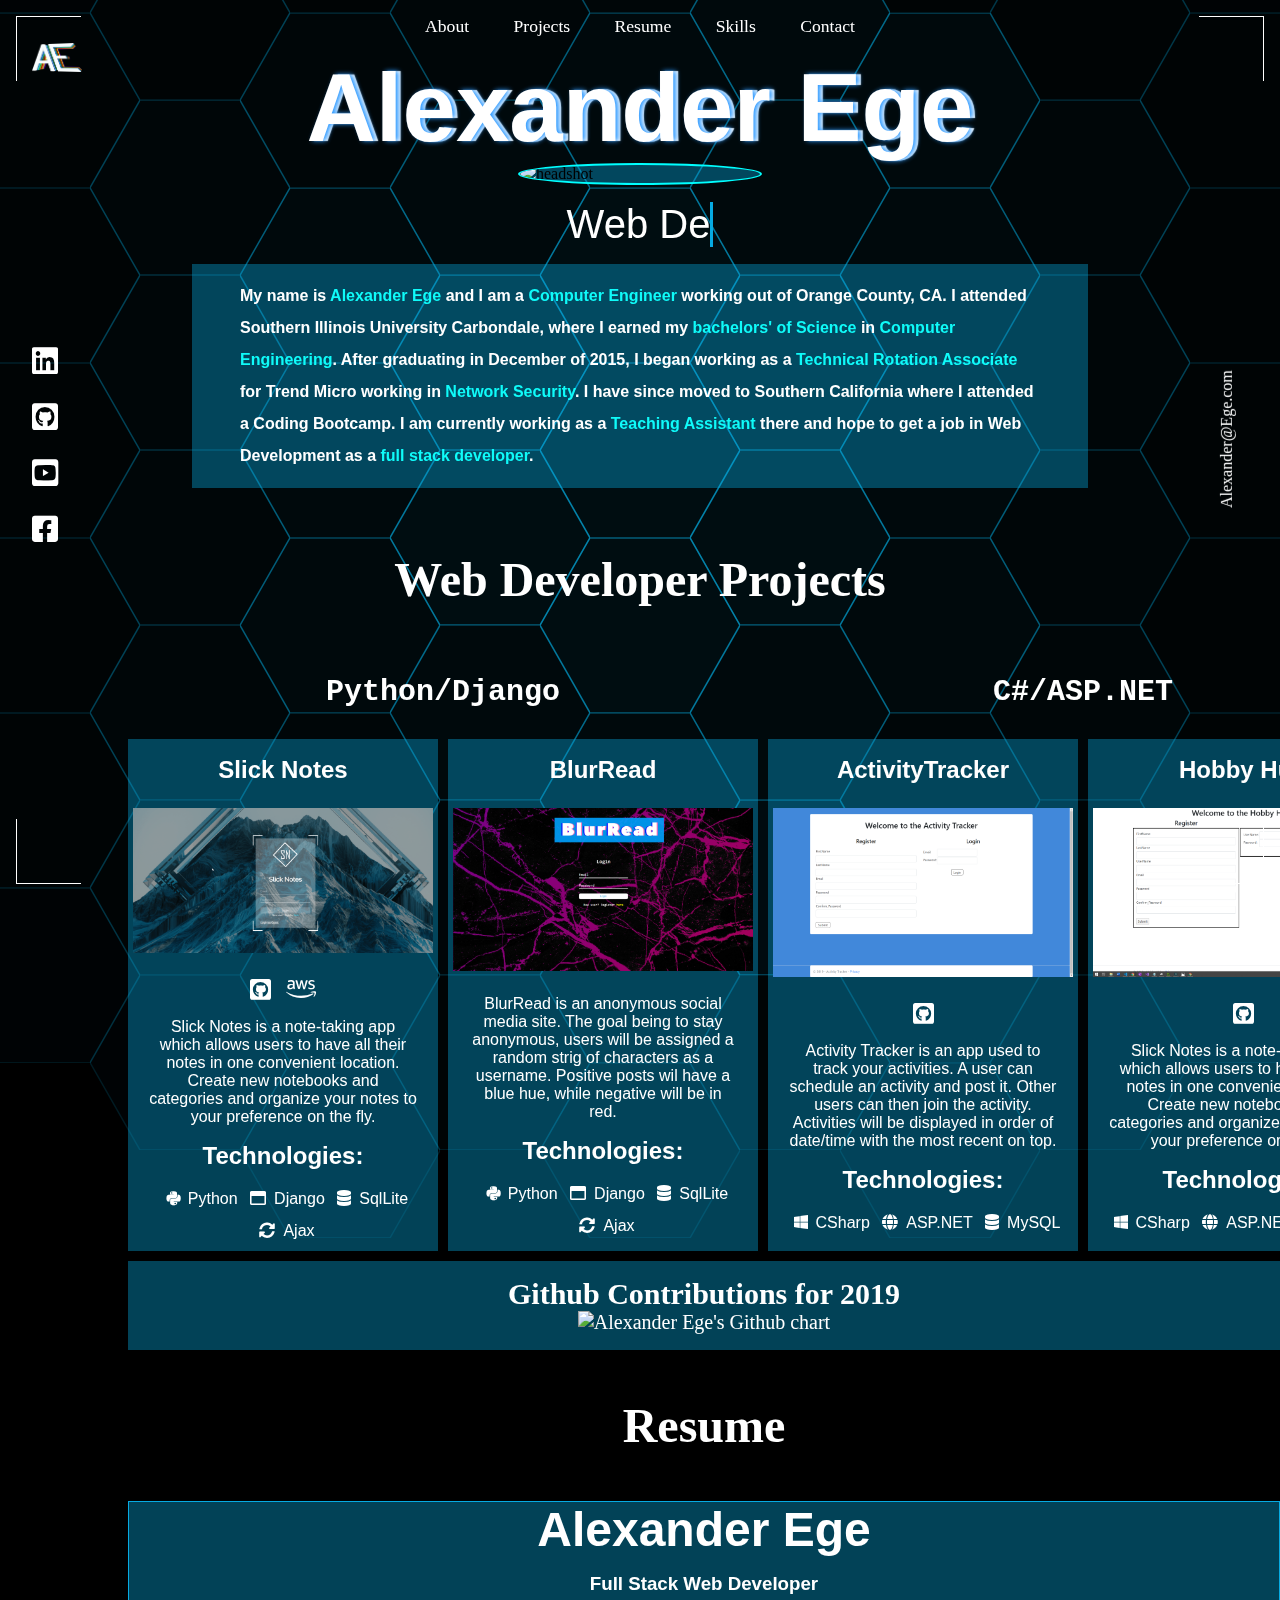
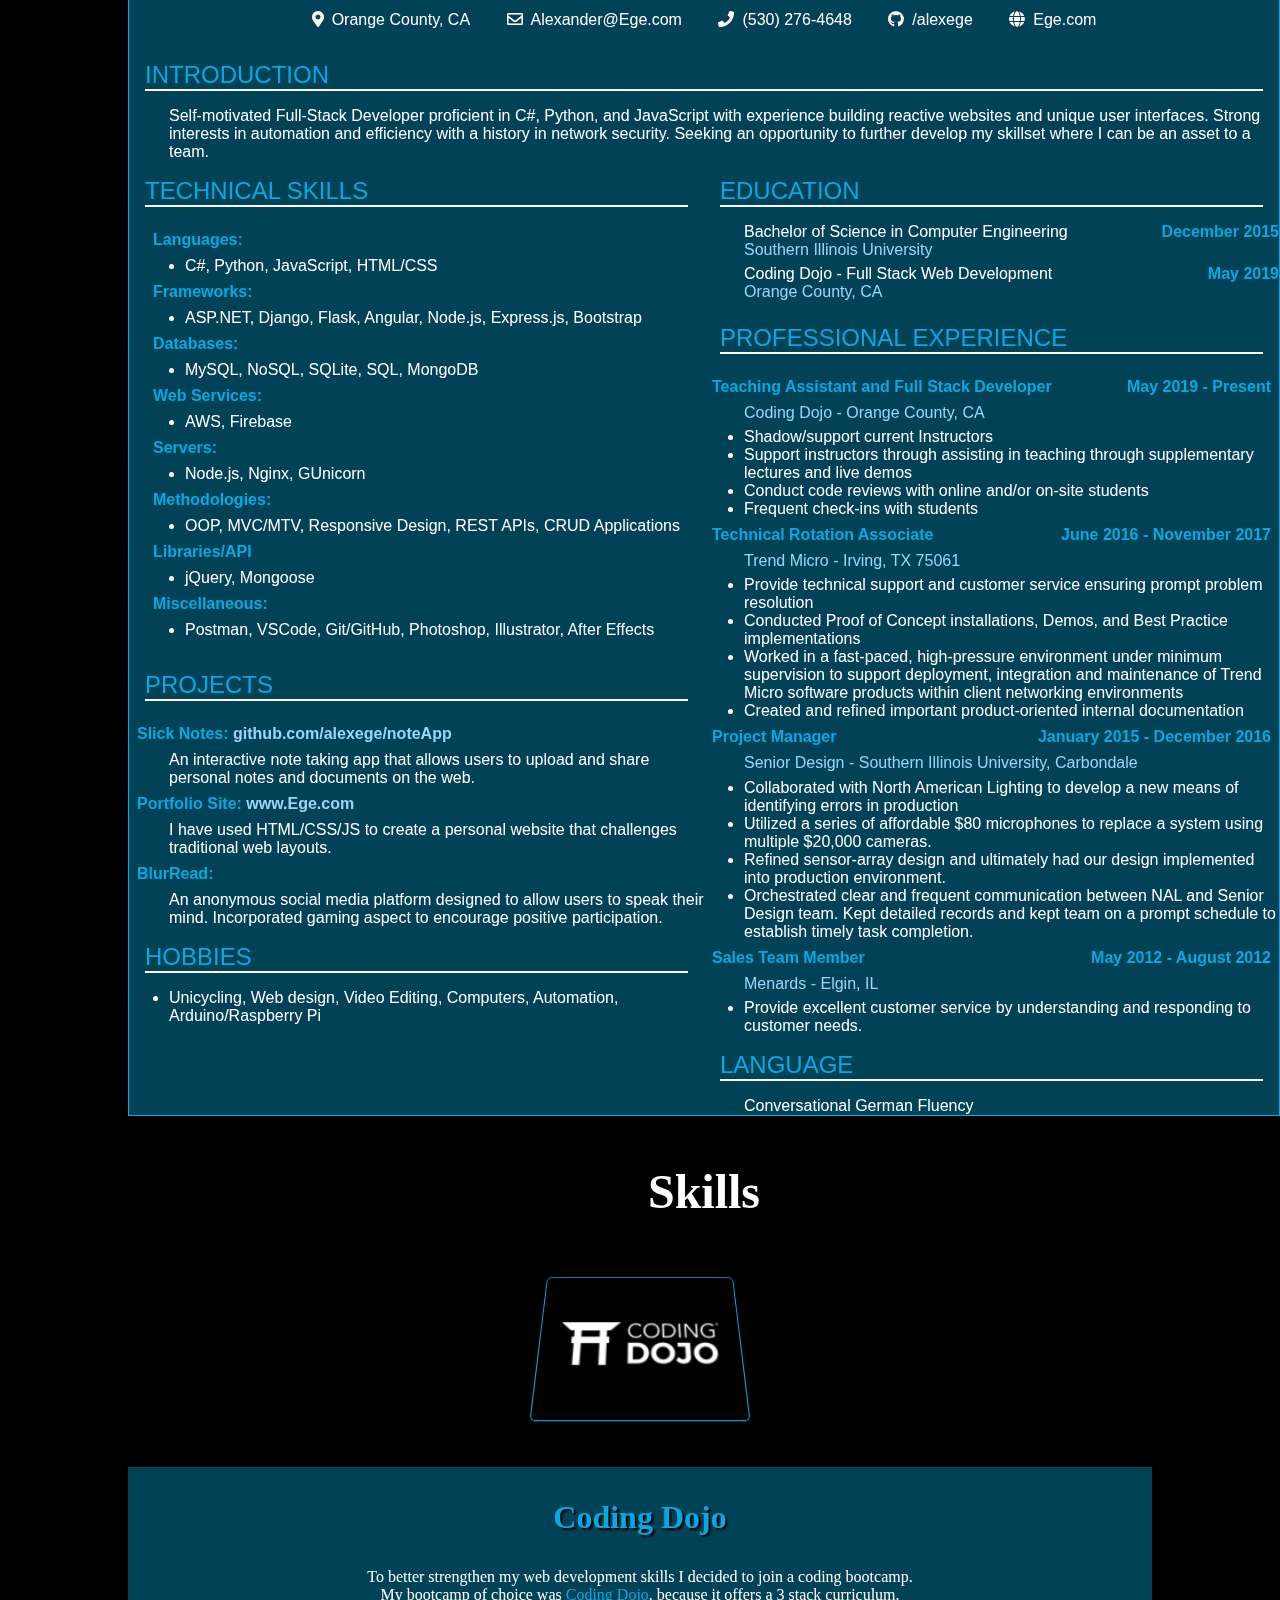
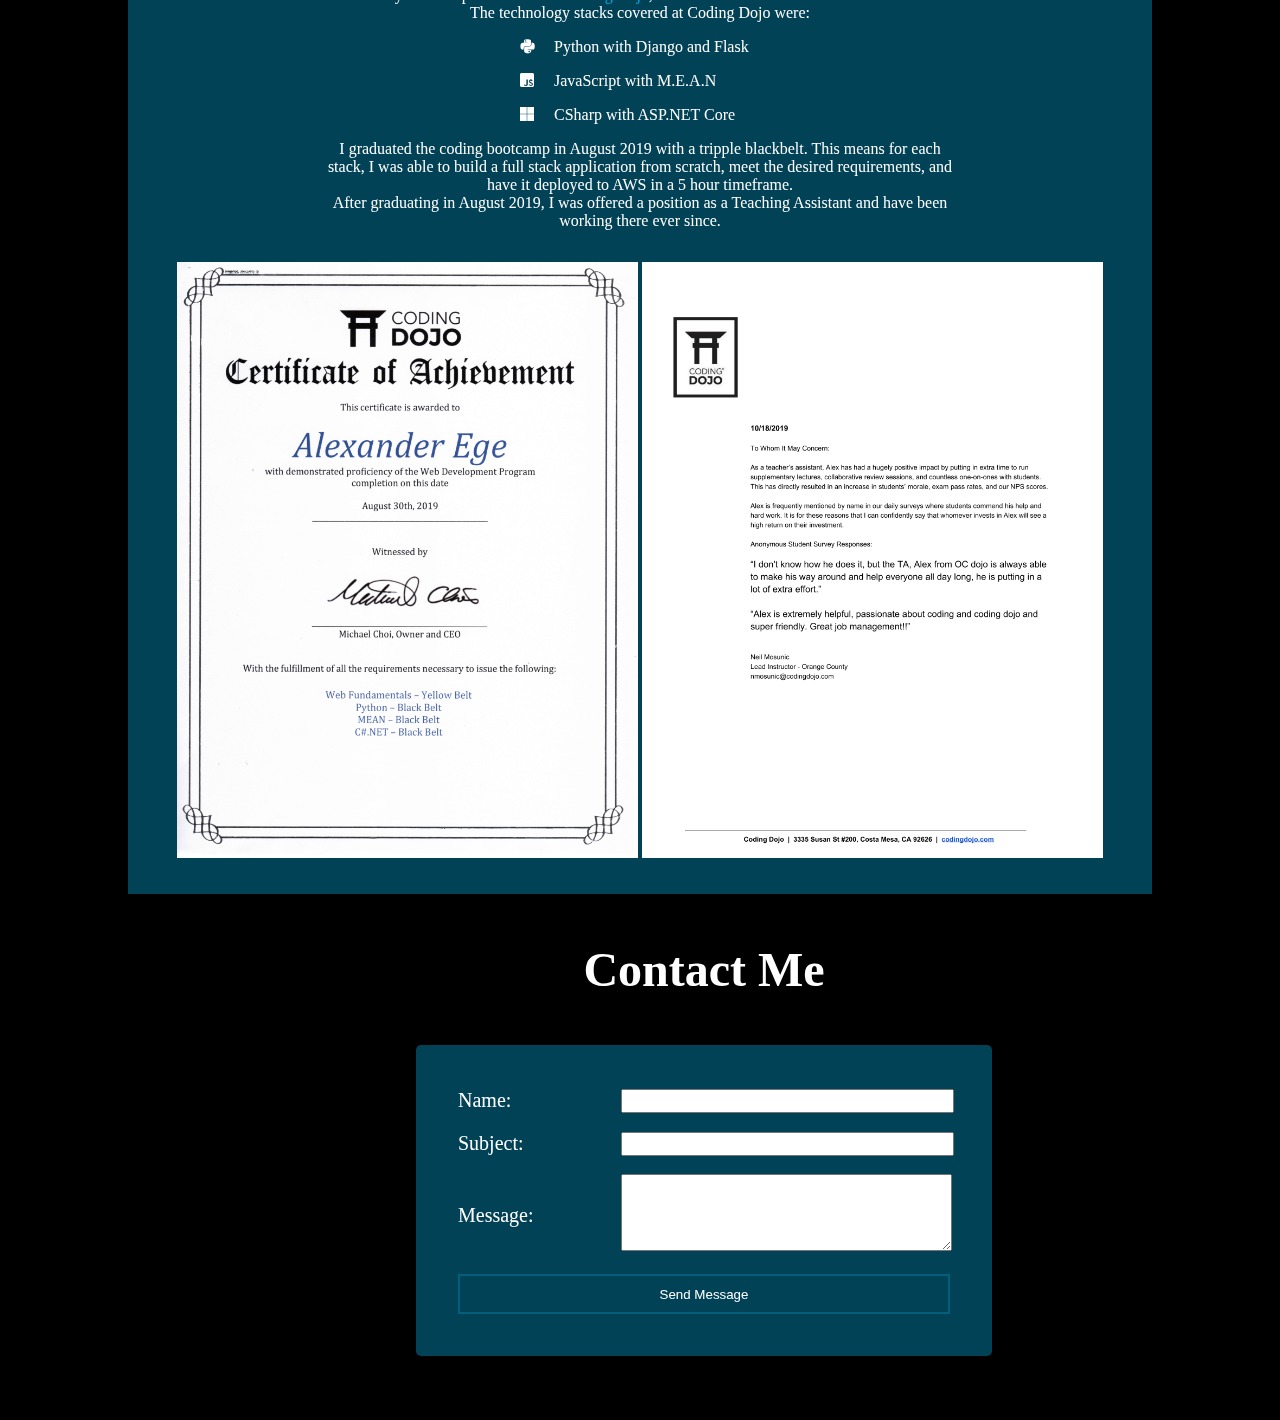
==== commit 684a0ce2: "Configured media queries for android phone 600px" ====
--- a/about.html
+++ b/about.html
@@ -16,15 +16,12 @@
 
     <div id="follow"></div>
 
-        <!-- <img src="/static/images/AELogo.png" alt="Logo" id="AE_Logo"> -->
-
         <div class="navbar">
             <ul>
                 <li><a href="#about-container" id="about_button">About</a></li>
                 <li><a href="#project-container">Projects</a></li>
-                <!-- <li><a href="#hobbies-container">Hobbies</a></li> -->
                 <li><a href="#Resume-Container">Resume</a></li>
-                <li><a href="#skills-container">Skills</a></li>
+                <li><a href="#skills">Skills</a></li>
                 <li><a href="#contact-container">Contact</a></li>
             </ul>
         </div>
@@ -43,15 +40,6 @@
         <h2 id="name">Alexander Ege</h2>
         
         <div id="headshotbox">
-            <!-- <div class="diamondShape"></div>
-            <div class="diamondShape2"></div>
-            <div class="diamondShape3"></div>
-            <div class="diamondShape4"></div>
-            <div class="diamondShape4_1"></div>
-            <div class="diamondShape5"></div>
-            <div class="diamondShape6"></div>
-            <div class="diamondShape7"></div>
-            <div class="diamondShape8"></div> -->
             <div class="animatedSquare"></div>
             <div class="animatedSquare2"></div>
             <div class="animatedSquare3"></div>
@@ -72,9 +60,6 @@
             I am currently working as a <span class="highlight">Teaching Assistant</span> there and hope to get a job in Web Development as a <span class="highlight">full stack developer</span>.
         </p>
 
-    </div>
-
-        <!-- Projects  -->
         <div id="project-container">
 
         <h1 class="title">Web Developer Projects</h1>
@@ -155,68 +140,7 @@
                         </ul>
                     </div>
                 </div>
-                <!-- <div class="grid-item project5">
-                    <div id="weddingplanner" class="project" onclick="openProjectModal('weddingplanner')">
-                        <h2>Wedding Planner</h2>
-                        <img src="/static/images/SlickNotesHome.png" alt="SlickNotes">
-                        <p class="description">Slick Notes is a note-taking app which allows users to have all their notes in one convenient location. Create new notebooks and categories and organize your notes to your preference on the fly.</p>
-                        <h2>Technologies:</h2>
-                        <ul>
-                            <li><i class="fab fa-python"></i>Python</li>
-                            <li><i class="far fa-window-maximize"></i>Django</li>
-                            <li><i class="fas fa-database"></i>SqlLite</li>
-                            <li><i class="fas fa-sync-alt"></i>Ajax</li>
-                        </ul>
-                    </div>
-                </div>
-                <div class="grid-item project6">
-                    <div id="weddingplanner" class="project" onclick="openProjectModal('weddingplanner')">
-                        <h2>Wedding Planner</h2>
-                        <img src="/static/images/SlickNotesHome.png" alt="SlickNotes">
-                        <p class="description">Slick Notes is a note-taking app which allows users to have all their notes in one convenient location. Create new notebooks and categories and organize your notes to your preference on the fly.</p>
-                        <h2>Technologies:</h2>
-                        <ul>
-                            <li><i class="fab fa-python"></i>Python</li>
-                            <li><i class="far fa-window-maximize"></i>Django</li>
-                            <li><i class="fas fa-database"></i>SqlLite</li>
-                            <li><i class="fas fa-sync-alt"></i>Ajax</li>
-                        </ul>
-                    </div>
-                </div>
-                <div class="grid-item project7">
-                    <div id="weddingplanner" class="project" onclick="openProjectModal('weddingplanner')">
-                        <h2>Wedding Planner</h2>
-                        <img src="/static/images/SlickNotesHome.png" alt="SlickNotes">
-                        <p class="description">Slick Notes is a note-taking app which allows users to have all their notes in one convenient location. Create new notebooks and categories and organize your notes to your preference on the fly.</p>
-                        <h2>Technologies:</h2>
-                        <ul>
-                            <li><i class="fab fa-python"></i>Python</li>
-                            <li><i class="far fa-window-maximize"></i>Django</li>
-                            <li><i class="fas fa-database"></i>SqlLite</li>
-                            <li><i class="fas fa-sync-alt"></i>Ajax</li>
-                        </ul>
-                    </div>
-                </div>
-                <div class="grid-item project8">
-                    <div id="weddingplanner" class="project" onclick="openProjectModal('weddingplanner')">
-                        <h2>Wedding Planner</h2>
-                        <img src="/static/images/SlickNotesHome.png" alt="SlickNotes">
-                        <p class="description">Slick Notes is a note-taking app which allows users to have all their notes in one convenient location. Create new notebooks and categories and organize your notes to your preference on the fly.</p>
-                        <h2>Technologies:</h2>
-                        <ul>
-                            <li><i class="fab fa-python"></i>Python</li>
-                            <li><i class="far fa-window-maximize"></i>Django</li>
-                            <li><i class="fas fa-database"></i>SqlLite</li>
-                            <li><i class="fas fa-sync-alt"></i>Ajax</li>
-                        </ul>
-                    </div>
-                </div> -->
-
-                <div class="modal">
-
-                </div>
                 
-                <!-- SlickNotesNav -->
                 <div class="overlay" id="slicknotes_nav">
                     <a href="javascript:void(0)" class="closebtn" onclick="closeNav('slicknotes')">&times;</a>
                     <div class="overlay-content" onclick="closeNav('slicknotes')">
@@ -274,7 +198,6 @@
                     </div>
                 </div>
                 
-                <!-- BlurRead -->
                 <div class="overlay" id="blurread_nav">
                     <a href="javascript:void(0)" class="closebtn" onclick="closeNav('blurread')">&times;</a>
                     <div class="overlay-content" onclick="closeNav('blurread')">
@@ -320,7 +243,6 @@
                     </div>
                 </div>
 
-                <!-- Activity Tracker -->
                 <div class="overlay" id="activityTracker_nav">
                     <a href="javascript:void(0)" class="closebtn" onclick="closeNav('activityTracker')">&times;</a>
                     <div class="overlay-content" onclick="closeNav('activityTracker')">
@@ -380,7 +302,6 @@
                     </div>
                 </div>
                 
-                <!-- Hobbyhub -->
                 <div class="overlay" id="hobbyhub_nav">
                     <a href="javascript:void(0)" class="closebtn" onclick="closeNav('hobbyhub')">&times;</a>
                     <div class="overlay-content" onclick="closeNav('hobbyhub')">
@@ -437,7 +358,7 @@
                     </div>
                 </div>
 
-        </div> <!-- End of Projects-Container -->
+        </div>
 
         <a target="_blank" href="https://github.com/alexege" style="text-decoration: none;">
             <div id="github">
@@ -536,7 +457,6 @@
                     <h4>Portfolio Site: <a target="_blank" href="http://ege.com/">www.Ege.com</a></h4>
                     <p>I have used HTML/CSS/JS to create a personal website that challenges traditional web layouts.</p>
                     
-                    <!-- <h4>BlurRead: <a href="http://www.blurread.com">www.blurread.com</a></h4> -->
                     <h4>BlurRead:</h4>
                     <p>An anonymous social media platform designed to allow users to speak their mind. Incorporated gaming aspect to encourage positive participation.</p>
 
@@ -598,7 +518,7 @@
 
         </div>
 
-        <h1 class="title">Skills</h1>
+        <h1 class="title" id="skills">Skills</h1>
            
         <div id="skills-container">
 
@@ -612,9 +532,6 @@
                   <div class="text">Python</div>
                 </div>
                 <div class="center education-box" style="text-align: center; vertical-align: center;" category='dojo'>
-                    <!-- <img src="/static/images/coding-dojo.png" alt="" style="margin-top: 2rem;"> -->
-                    <!-- <div class="explainer"><span style="color: black;">Coding Dojo</span></div> -->
-                    <!-- <div class="text"></div> -->
                 </div>
                 <div class="right education-box" category='mean'>
                     <img src="/static/images/Mean.png" alt="" style="width: 100%; height: 100%;">
@@ -624,7 +541,7 @@
                     <img src="/static/images/CSharp.png" alt="" style="width: 100%; height: 100%;">
                   <div class="text">CSharp</div>
                 </div>
-                </div>
+            </div>
 
                 <div id="dojo_content" class="info visible" style="text-align: center;">
                     <h1 id="dojo_title">
@@ -639,7 +556,7 @@
                             <li><i class="fab fa-js-square"></i> JavaScript with M.E.A.N</li>
                             <li><i class="fab fa-microsoft"></i> CSharp with ASP.NET Core</li>
                         </ul>
-                        <p>I graduated the coding bootcamp with a tripple blackbelt. This means for each stack, I was able to build a full stack application from scratch, meet the desired requirements, and have it deployed to AWS in a 5 hour timeframe.</p>
+                        <p>I graduated the coding bootcamp in August 2019 with a tripple blackbelt. This means for each stack, I was able to build a full stack application from scratch, meet the desired requirements, and have it deployed to AWS in a 5 hour timeframe.</p>
                         <p>After graduating in August 2019, I was offered a position as a Teaching Assistant and have been working there ever since.</p>
                     </div>
                     
@@ -715,7 +632,6 @@
                         <li>.NET is a developer platform made up of tools, programming languages, and libraries for building many different types of applications.</li>
                         <li>ASP.NET extends the .NET developer platform with tools and libraries specifically for building web apps.</li>
                     </ul>
-                    <!-- <h3>Classes</h3> -->
                     <h3>Object Oriented Programming</h3>
                     <ul>
                         <li>Inheritance</li>
@@ -729,30 +645,7 @@
                         <li>MySQL is an open-source relational database management system. Its name is a combination of "My", the name of co-founder Michael Widenius's daughter, and "SQL", the abbreviation for Structured Query Language.</li>
                     </ul>
                 </div>
-
         </div>
-<!-- 
-        <h1 class="title">Hobbies</h1>
-
-        <div id="hobbies-container">
-
-            <div class="grid-container">
-                <div class="grid-item hobby">
-                    <h2>Youtube</h2>
-                    <iframe width="400" height="200" src="https://www.youtube.com/embed/c2ETTpDty7I" frameborder="0" allow="accelerometer; autoplay; encrypted-media; gyroscope; picture-in-picture" allowfullscreen></iframe>
-                </div>
-                <div class="grid-item hobby">
-                    <h2>Unicycling</h2>
-                    <img src="/static/images/UnicycleCover.png" alt="" style="height: 200px;">
-                    <p>I've been riding a unicycle since 2010.</p>
-                </div>
-                <div class="grid-item hobby">
-                    <h2>Arduino/Raspberry Pi</h2>
-                    Item 3
-                </div>
-            </div>
-            
-        </div> -->
 
         <h1 class="title">Contact Me</h1>
 
@@ -789,24 +682,17 @@
                         </td>
                     </tr>
                 </table>
-          
-            <!-- your other form fields go here -->
           </form>
         </div>
 
-        </div>
-
-
     </div>
 
-    <!-- Row 1 -->
+    </div> <!-- Project Container -->
 
     <svg class="hexagon hex1 row1" xmlns="http://www.w3.org/2000/svg" version="1.1" width="200" height="175" xmlns:xlink="http://www.w3.org/1999/xlink">
         <polygon class="hex" points="50,0 0,87.5 50,175 150,175 200,87.5 150,00"></polygon>
     </svg>
 
-    <!-- Row 2 -->
-
     <svg class="hexagon hex2 row2" xmlns="http://www.w3.org/2000/svg" version="1.1" width="200" height="175" xmlns:xlink="http://www.w3.org/1999/xlink">
         <polygon class="hex" points="50,0 0,87.5 50,175 150,175 200,87.5 150,00"></polygon>
     </svg>
@@ -831,8 +717,6 @@
         <polygon class="hex" points="50,0 0,87.5 50,175 150,175 200,87.5 150,00"></polygon>
     </svg>
 
-    <!-- Row 3 -->
-
     <svg class="hexagon hex8 row3" xmlns="http://www.w3.org/2000/svg" version="1.1" width="200" height="175" xmlns:xlink="http://www.w3.org/1999/xlink">
         <polygon class="hex" points="50,0 0,87.5 50,175 150,175 200,87.5 150,00"></polygon>
     </svg>
@@ -881,8 +765,6 @@
         <polygon class="hex" points="50,0 0,87.5 50,175 150,175 200,87.5 150,00"></polygon>
     </svg>
 
-    <!-- Row 4 -->
-
     <svg class="hexagon hex20 row4" xmlns="http://www.w3.org/2000/svg" version="1.1" width="200" height="175" xmlns:xlink="http://www.w3.org/1999/xlink">
         <polygon class="hex" points="50,0 0,87.5 50,175 150,175 200,87.5 150,00"></polygon>
     </svg>
@@ -959,8 +841,6 @@
         <polygon class="hex" points="50,0 0,87.5 50,175 150,175 200,87.5 150,00"></polygon>
     </svg>
 
-    <!-- row 5 -->
-
     <svg class="hexagon hex39 row5" xmlns="http://www.w3.org/2000/svg" version="1.1" width="200" height="175" xmlns:xlink="http://www.w3.org/1999/xlink">
         <polygon class="hex" points="50,0 0,87.5 50,175 150,175 200,87.5 150,00"></polygon>
     </svg>
@@ -1061,8 +941,6 @@
         <polygon class="hex" points="50,0 0,87.5 50,175 150,175 200,87.5 150,00"></polygon>
     </svg>
 
-    <!-- Row 6 -->
-
     <svg class="hexagon hex64 row6" xmlns="http://www.w3.org/2000/svg" version="1.1" width="200" height="175" xmlns:xlink="http://www.w3.org/1999/xlink">
         <polygon class="hex" points="50,0 0,87.5 50,175 150,175 200,87.5 150,00"></polygon>
     </svg>
@@ -1159,8 +1037,6 @@
         <polygon class="hex" points="50,0 0,87.5 50,175 150,175 200,87.5 150,00"></polygon>
     </svg>
 
-    <!-- Row 7 -->
-
     <svg class="hexagon hex88 row7" xmlns="http://www.w3.org/2000/svg" version="1.1" width="200" height="175" xmlns:xlink="http://www.w3.org/1999/xlink">
         <polygon class="hex" points="50,0 0,87.5 50,175 150,175 200,87.5 150,00"></polygon>
     </svg>
@@ -1216,8 +1092,6 @@
     <svg class="hexagon hex101 row7" xmlns="http://www.w3.org/2000/svg" version="1.1" width="200" height="175" xmlns:xlink="http://www.w3.org/1999/xlink">
         <polygon class="hex" points="50,0 0,87.5 50,175 150,175 200,87.5 150,00"></polygon>
     </svg>
-
-    <!-- Row 8 -->
 
     <svg class="hexagon hex102 row8" xmlns="http://www.w3.org/2000/svg" version="1.1" width="200" height="175" xmlns:xlink="http://www.w3.org/1999/xlink">
         <polygon class="hex" points="50,0 0,87.5 50,175 150,175 200,87.5 150,00"></polygon>
--- a/style.css
+++ b/style.css
@@ -1,6 +1,7 @@
 * {
     margin: 0;
     padding: 0;
+    /* outline: 1px solid yellow; */
 }
 
 body {
@@ -211,123 +212,7 @@
 #headshotbox {
     display: block;
     position: relative;
-}
-
-.diamondShape {
-    transform: rotate(45deg);
-    left: calc(50% - 100px);
-    top: calc(50% - 100px);
-    position: absolute;
-    width: 200px;
-    height: 200px;
-    border-right: 8px solid white;
-    border-top: 8px solid white;
-    animation: rotateR 5s infinite;
-}
-
-.diamondShape2 {
-    transform: rotate(-45deg);
-    left: calc(50% - 100px);
-    top: calc(50% - 100px);
-    position: absolute;
-    width: 200px;
-    height: 200px;
-    border-left: 8px solid white;
-    border-top: 8px solid white;
-    animation: rotateL 5s infinite;
-}
-
-.diamondShape3 {
-    transform: rotate(-45deg);
-    left: calc(50% - 100px);
-    top: calc(50% - 100px);
-    position: absolute;
-    z-index: -1;
-    width: 200px;
-    height: 200px;
-    border: 8px solid white;
-    animation: rotateL 5s infinite;
-    animation-delay: 2s;
-}
-
-.diamondShape4 {
-    transform: rotate(-45deg);
-    left: calc(50% - 100px);
-    top: calc(50% - 100px);
-    position: absolute;
-    z-index: -1;
-    width: 200px;
-    height: 200px;
-    border: 8px solid white;
-    /* animation: rotateClockwise 10s alternate infinite; */
-    animation: rotateR 5s infinite;
-    animation-delay: 2s;
-}
-
-.diamondShape4_1 {
-    transform: rotate(-45deg);
-    left: calc(50% - 100px);
-    top: calc(50% - 100px);
-    position: absolute;
-    z-index: -1;
-    width: 200px;
-    height: 200px;
-    border: 8px solid white;
-    animation: rotateCounterClockwise 10s infinite;
-}
-
-.diamondShape5 {
-    transform: rotate(-45deg);
-    left: calc(50% - 50px);
-    top: calc(50% - 50px);
-    position: absolute;
-    z-index: -1;
-    width: 100px;
-    height: 100px;
-    border: 8px solid white;
-    animation: rotateL 5s infinite;
-    animation-delay: 1.5s;
-}
-
-.diamondShape6 {
-    transform: rotate(-45deg);
-    left: calc(50% - 50px);
-    top: calc(50% - 50px);
-    position: absolute;
-    z-index: -1;
-    width: 100px;
-    height: 100px;
-    border: 8px solid white;
-    animation: rotateR 5s infinite;
-    animation-delay: 1.5s;
-}
-
-.diamondShape7 {
-    transform: rotate(-45deg);
-    left: calc(50% - 80px);
-    top: calc(50% - 80px);
-    position: absolute;
-    z-index: -1;
-    width: 160px;
-    height: 160px;
-    border-left: 8px solid cyan;
-    border-top: 8px solid cyan;
-    animation: rotateL 5s infinite;
-    animation-delay: 1s;
-}
-
-.diamondShape8 {
-    transform: rotate(-45deg);
-    left: calc(50% - 80px);
-    top: calc(50% - 80px);
-    position: absolute;
-    z-index: -1;
-    width: 160px;
-    height: 160px;
-    border-right: 8px solid cyan;
-    border-top: 8px solid cyan;
-    animation: rotateR 5s infinite;
-    animation-delay: 1s;
+    overflow: hidden;
 }
 
 @keyframes rotateClockwise {
@@ -534,6 +419,7 @@
     top:calc(50% - 20px);
     text-decoration: none;
     color: white;
+    z-index: 2;
 }
 
 #email:hover {
@@ -947,7 +833,7 @@
 
 #dojo_title {
     padding-bottom: 2rem;
-    font-size: 3rem;
+    font-size: 2rem;
     text-shadow: 2px 2px 2px black;
 }
 
@@ -991,11 +877,9 @@
 /* Resume Page */
 
 #Resume-Container {
-    max-width: 80vw;
     border: 1px solid #06aae2;
     background-color: #06abe262;
     color: white;
-    padding: 1rem;
     font-family: sans-serif;
     /* font-family: 'Gill Sans', 'Gill Sans MT', Calibri, 'Trebuchet MS', sans-serif; */
 }
@@ -1048,8 +932,6 @@
 
 .location {
     color: #9ad4fa;
-    /* font-weight: bold; */
-    font-size: 0.9rem;
     margin-bottom: 0.4rem;
 }
 
@@ -1108,11 +990,14 @@
     padding: 1rem;
 }
 
+#github img {
+    max-width: 80vw;
+    margin: 0 auto;
+}
+
 /* Skills */
 #skills-container {
     width: 80vw;
-    /* margin: 3rem 0; */
-    font-size: 1.2rem;
 }
 
 /* Contact  */
@@ -1867,104 +1752,6 @@
     left: calc(50% - 1150px);
     top: calc(50vh + 350px);
 }
-
-/* Media Queries */
-/* Extra small devices (phones, 600px and down) */
-@media only screen and (max-width: 600px) {
-    body {
-        background: red;
-    }
-
-    .grid-container {
-        margin: 0;
-        /* grid-template-columns: auto auto; */
-        grid-template-areas: 
-        'title1'
-        'project1'
-        'project2'
-        'title2'
-        'project3'
-        'project4'
-        'project5'
-        'project6'
-        'project7'
-        'project8'
-    }
-
-    #about-paragraph {
-        font-size: 0.75rem;
-    }
-
-}
-
-/* Small devices (portrait tablets and large phones, 600px and up) */
-@media only screen and (min-width: 600px) {
-    body {
-        background: green;
-    }
-
-    .grid-container {
-        margin: 0;
-        /* grid-template-columns: auto auto; */
-        grid-template-areas: 
-        'title1 title2'
-        'project1 project2'
-        'project3 project4'
-        'project5 project6'
-        'project7 project8'
-    }
-}
-
-/* Medium devices (landscape tablets, 768px and up) */
-@media only screen and (min-width: 768px) {
-    body {
-        background: blue;
-    }
-
-    .grid-container {
-        margin: 0;
-        /* grid-template-columns: auto auto; */
-        grid-template-areas: 
-        'title1 title2'
-        'project1 project2'
-        'project3 project4'
-        'project5 project6'
-        'project7 project8'
-    }
-}
-
-/* Large devices (laptops/desktops, 992px and up) */
-@media only screen and (min-width: 992px) {
-    body {
-        background: orange;
-    }
-    
-    .grid-container {
-        margin: 0 auto;
-        /* grid-template-columns: auto auto; */
-        grid-template-areas: 
-        'title1 title2'
-        'project1 project2 project3 project4'
-        'project5 project6 project7 project8'
-    }
-}
-
-/* Extra large devices (large laptops and desktops, 1200px and up) */
-@media only screen and (min-width: 1200px) {
-    body {
-        background: black;
-    }
-
-    .grid-container {
-        grid-template-areas:
-        'title1 title1 title2 title2'
-        'project1 project2 project3 project4'
-        'project5 project6 project7 project8'
-        }
-}
-
-
-
 
 /* Futuristic Menu */
 .all {
@@ -2112,4 +1899,190 @@
 
 .visible {
     display: block;
+}
+
+/* Media Queries */
+/* Extra small devices (phones, 600px and down) */
+@media only screen and (max-width: 600px) {
+    body {
+        /* background: red; */
+        font-size: 10px;
+    }
+
+    .grid-container {
+        margin: 0;
+        /* grid-template-columns: auto auto; */
+        grid-template-areas: 
+        'title1'
+        'project1'
+        'project2'
+        'title2'
+        'project3'
+        'project4'
+        'project5'
+        'project6'
+        'project7'
+        'project8'
+    }
+
+    #name {
+        font-size: 2.5rem;
+    }
+
+    #headshot {
+        max-width: 60vw;
+    }
+
+    .media-links {
+        display: none;
+    }
+
+    .title, #grid-item-title {
+        font-size: 1.5rem;
+    }
+
+    .navbar {
+        font-size: 1rem;
+        margin: 1rem 0;
+    }
+
+    .navbar ul li {
+        padding: 0px;
+        margin: 0 0.25rem;
+    }
+
+    #edu_content {
+        max-width: 100%;
+    }
+
+    #email {
+        display: none;
+    }
+
+    #text {
+        font-size: 1.5rem;
+    }
+
+    #about-paragraph {
+        font-size: 0.75rem;
+        padding: 1rem 1rem;
+    }
+
+    #Resume-Container h1 {
+        font-size: 2.5rem;
+    }
+
+    #corner-bottom-left, #corner-bottom-right, #corner-top-left, #corner-top-right {
+        display:  none;
+    }
+
+    #skills-container {
+        width: 100vw;
+        overflow: hidden;
+    }
+
+    .left, .center, .right, .far-left, .far-right {
+        width: 60px;
+        height: 50px;
+    }
+
+    .left {
+        transform: translateX(-15px) translateZ(-25px) rotateY(-5deg)
+    }
+    
+    .far-left {
+        transform: translateX(-30px) translateZ(-25px) rotateY(-5deg)
+    }
+    
+    .right {
+        transform: translateX(15px) translateZ(-25px) rotateY(-5deg)
+    }
+    
+    .far-right {
+        transform: translateX(30px) translateZ(-25px) rotateY(-5deg)
+    }
+
+    .projects {
+        margin: 0;
+    }
+
+    .info {
+        padding: 1rem;
+    }
+
+    .diamond {
+        width: 100%;
+        font-size: 0.75rem;
+    }
+
+    .grid-container {
+        max-width: 100%;
+        width: 100vw;
+    }
+}
+
+/* Small devices (portrait tablets and large phones, 600px and up) */
+@media only screen and (min-width: 600px) {
+    body {
+        background: green;
+    }
+
+    .grid-container {
+        margin: 0;
+        /* grid-template-columns: auto auto; */
+        grid-template-areas: 
+        'title1 title2'
+        'project1 project2'
+        'project3 project4'
+        'project5 project6'
+        'project7 project8'
+    }
+}
+
+/* Medium devices (landscape tablets, 768px and up) */
+@media only screen and (min-width: 768px) {
+    body {
+        background: blue;
+    }
+
+    .grid-container {
+        margin: 0;
+        /* grid-template-columns: auto auto; */
+        grid-template-areas: 
+        'title1 title2'
+        'project1 project2'
+        'project3 project4'
+        'project5 project6'
+        'project7 project8'
+    }
+}
+
+/* Large devices (laptops/desktops, 992px and up) */
+@media only screen and (min-width: 992px) {
+    body {
+        background: orange;
+    }
+    
+    .grid-container {
+        margin: 0 auto;
+        /* grid-template-columns: auto auto; */
+        grid-template-areas: 
+        'title1 title2'
+        'project1 project2 project3 project4'
+        'project5 project6 project7 project8'
+    }
+}
+
+/* Extra large devices (large laptops and desktops, 1200px and up) */
+@media only screen and (min-width: 1200px) {
+    body {
+        background: black;
+    }
+
+    .grid-container {
+        grid-template-areas:
+        'title1 title1 title2 title2'
+        'project1 project2 project3 project4'
+        'project5 project6 project7 project8'
+        }
 }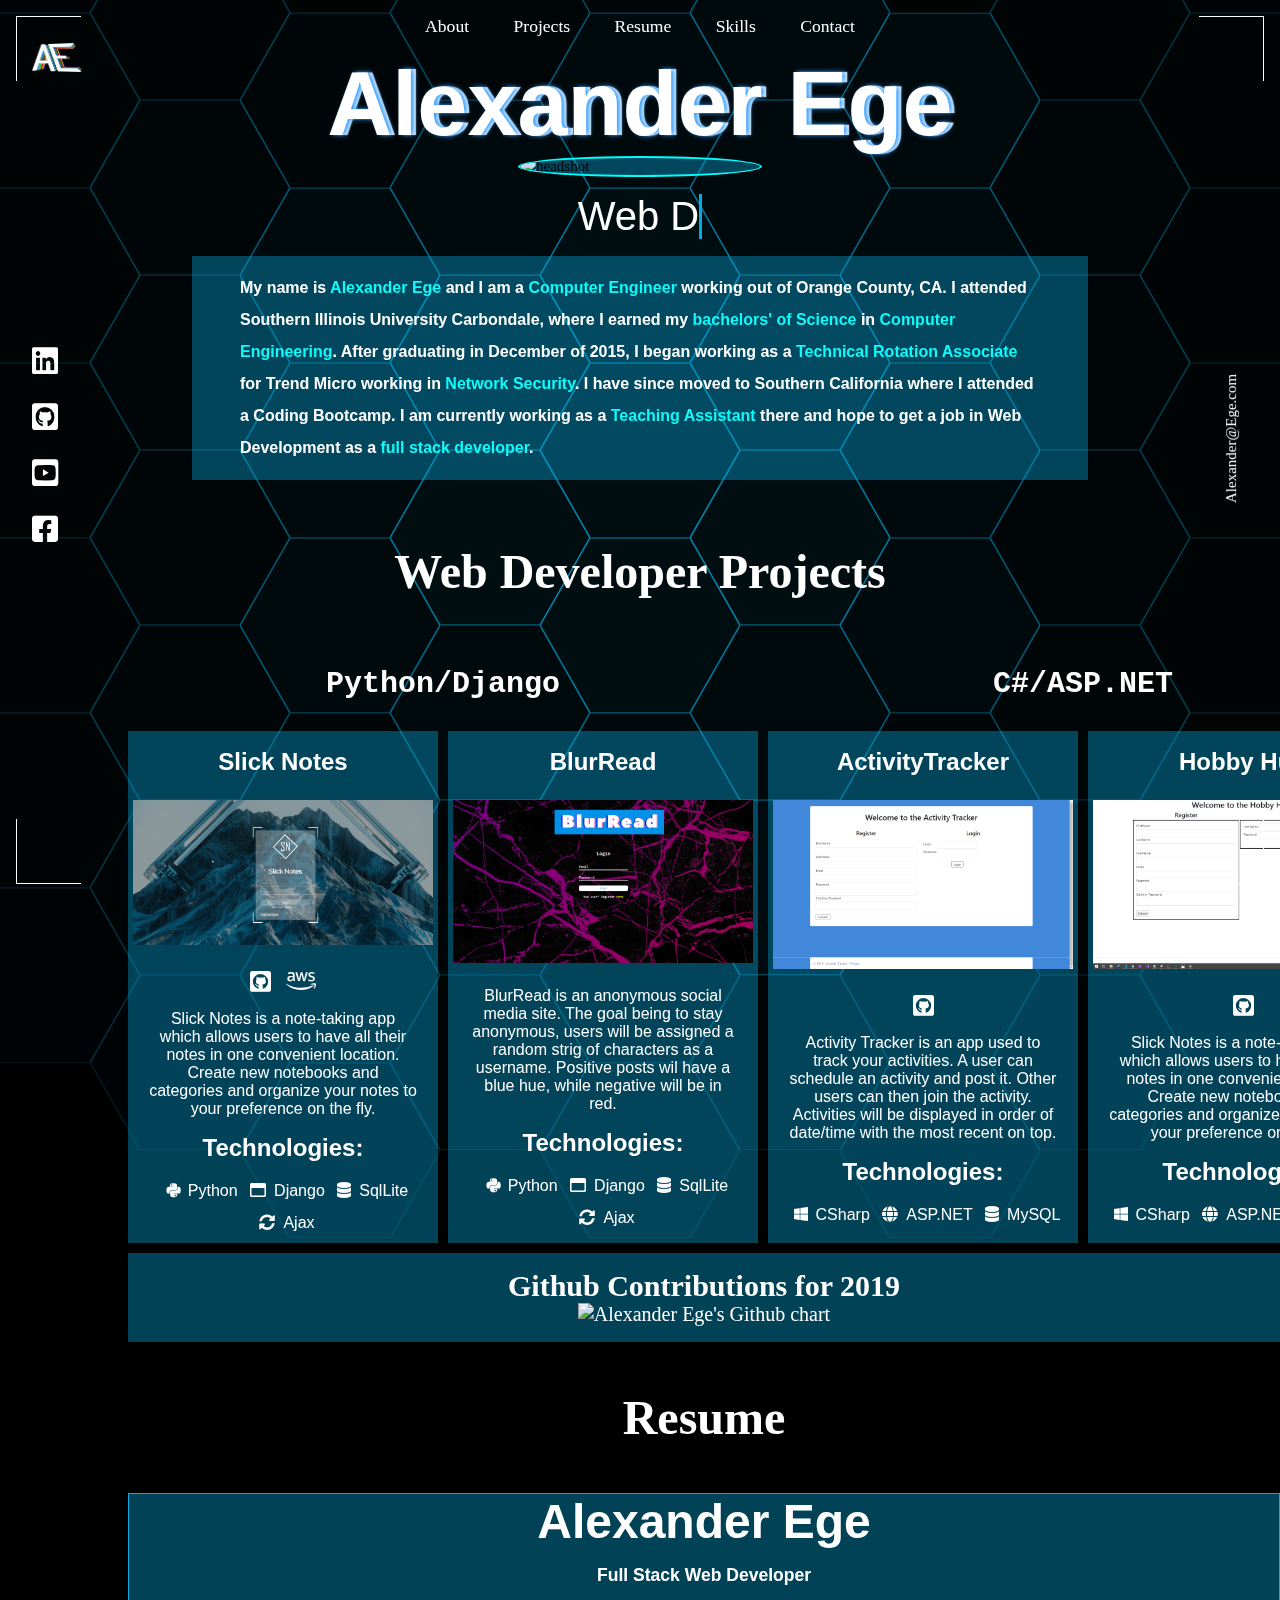
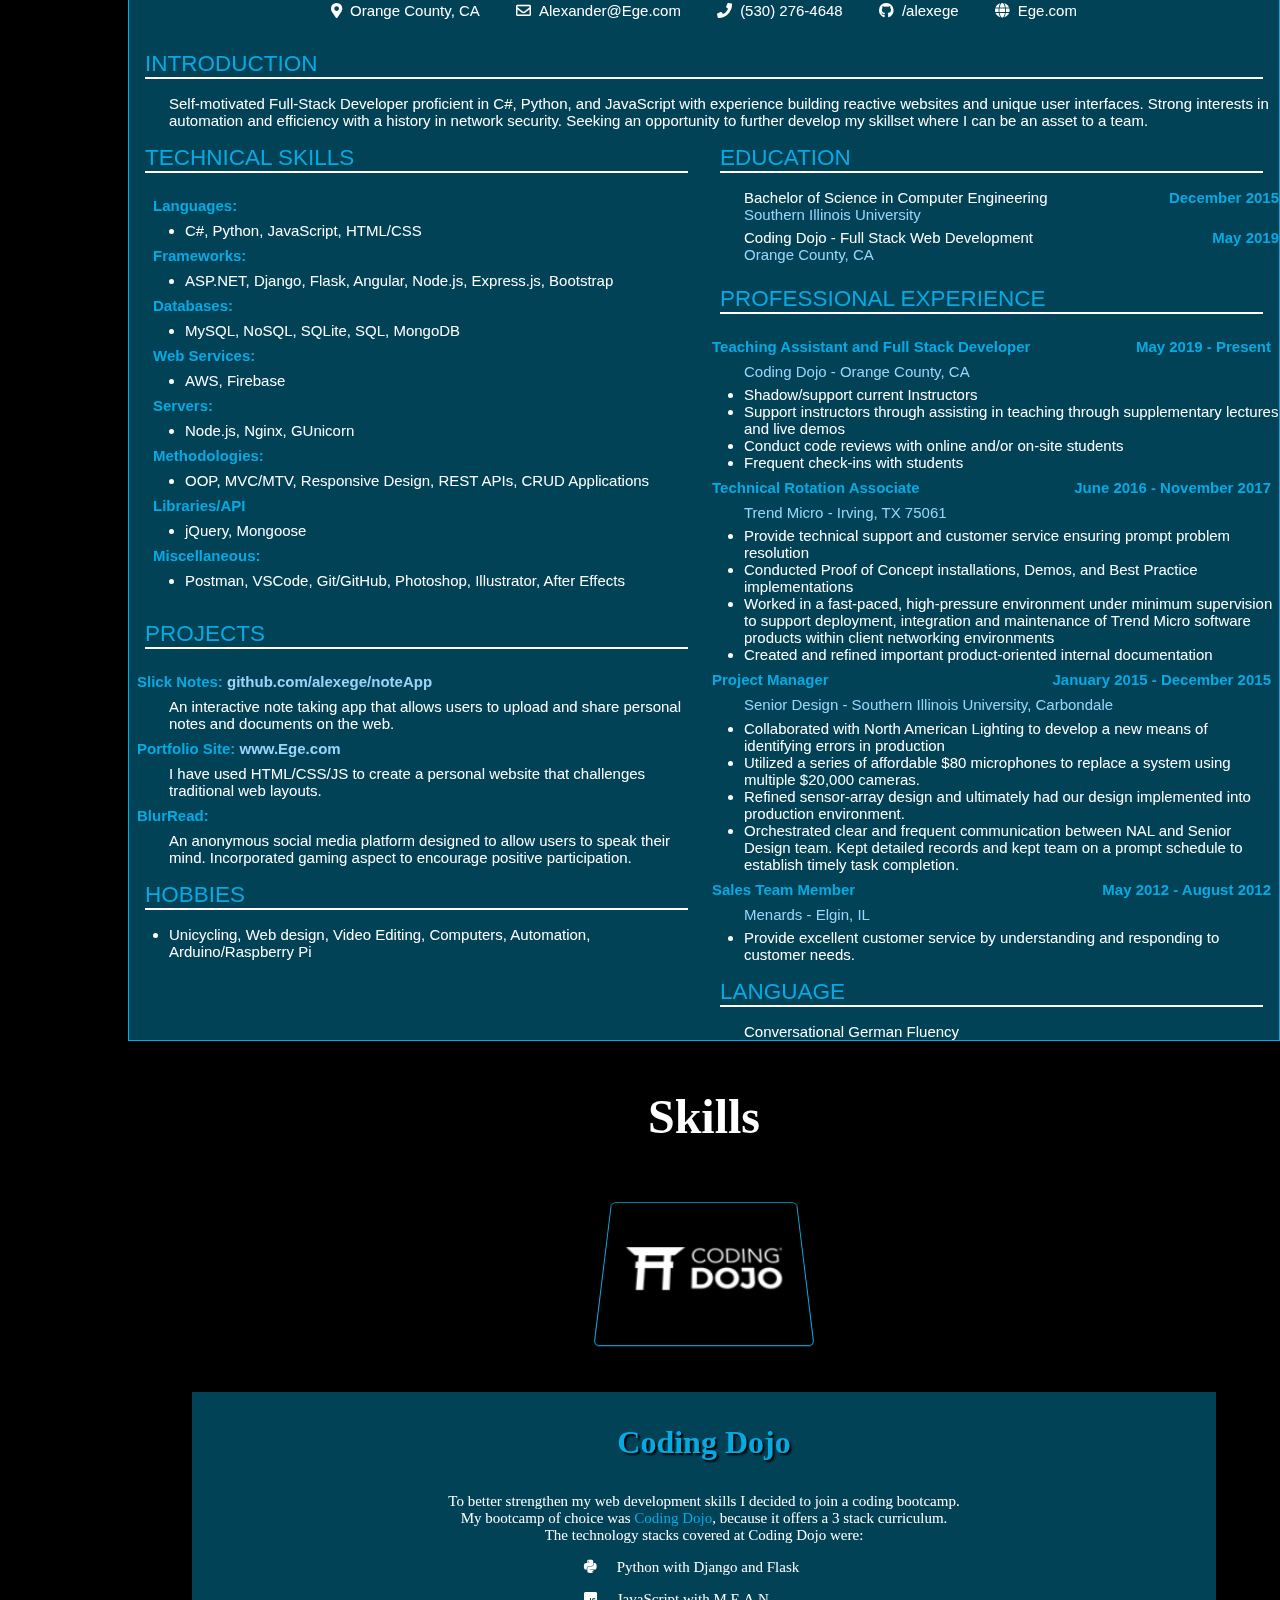
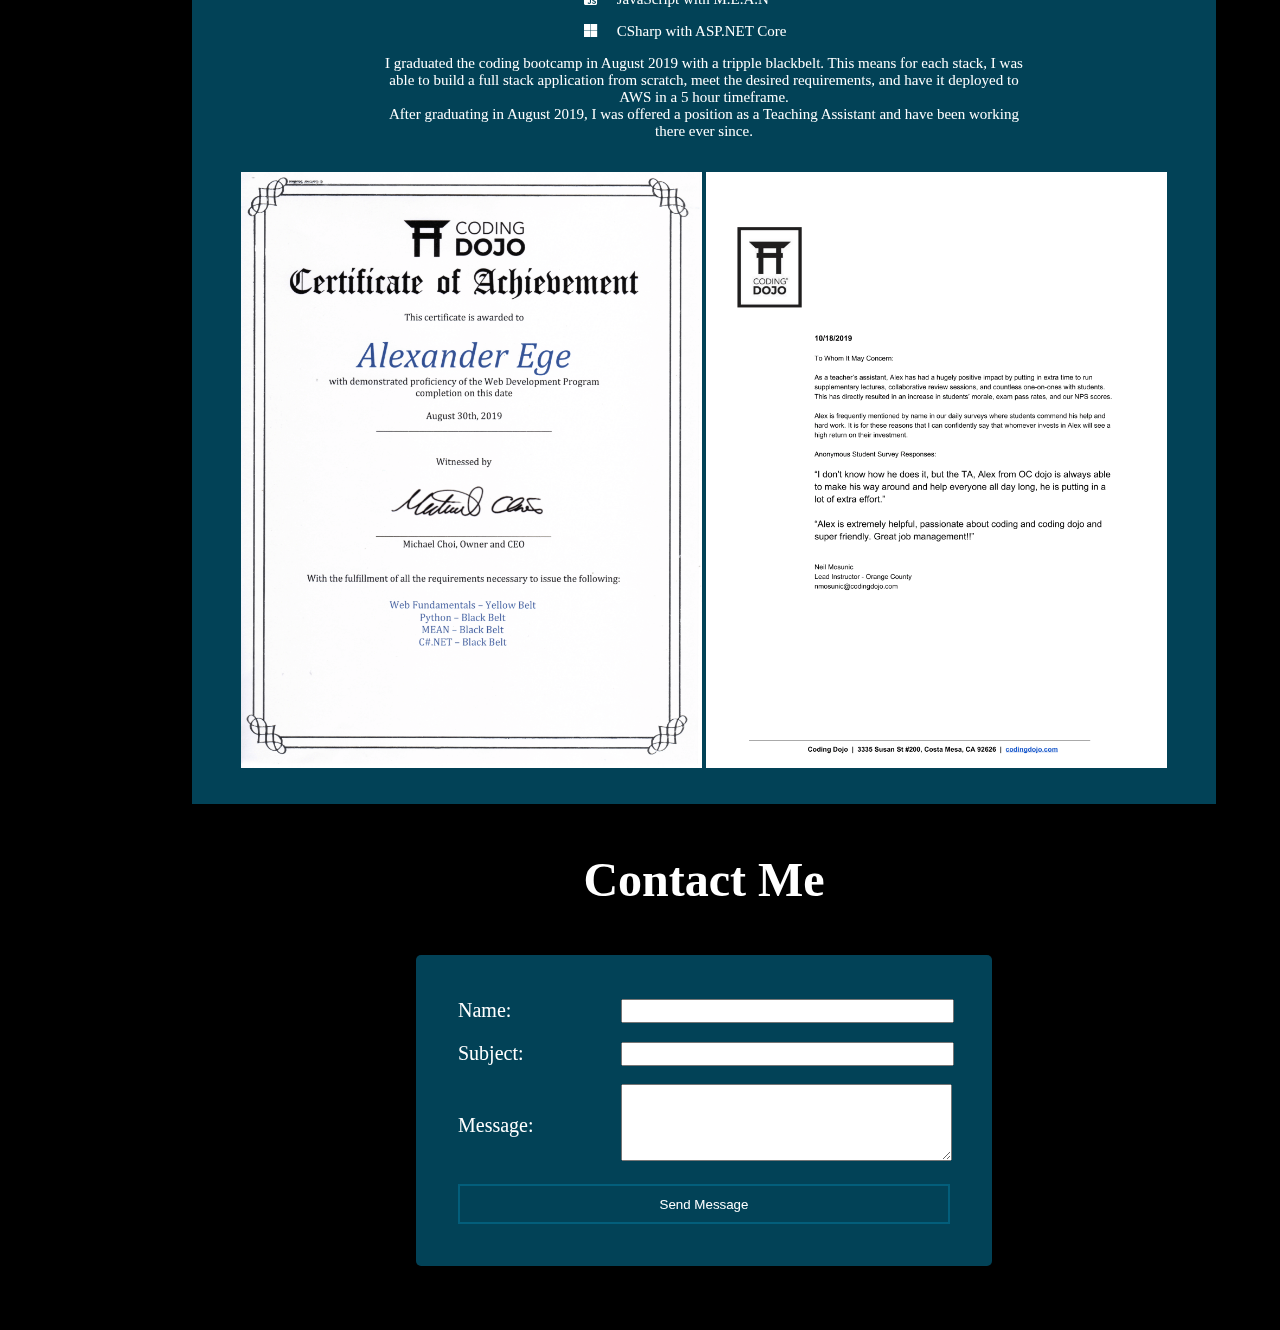
==== commit 9a5ae47e: "Fixed issue of script duplicating actions" ====
--- a/about.html
+++ b/about.html
@@ -7,6 +7,7 @@
     <link rel="stylesheet" href="style.css">
     <script src="https://ajax.googleapis.com/ajax/libs/jquery/3.4.1/jquery.min.js"></script>
     <script src="script.js"></script>
+    <script src="about_script.js"></script>
     <link href="https://use.fontawesome.com/releases/v5.8.2/css/all.css" rel="stylesheet">
     <title>Alexander Ege</title>
 </head>
@@ -496,7 +497,7 @@
                             <li>Created and refined important product-oriented internal documentation</li>
                         </ul>
     
-                        <h4>Project Manager <span class="date">January 2015 - December 2016</span></h4>
+                        <h4>Project Manager <span class="date">January 2015 - December 2015</span></h4>
                         <p class="location">Senior Design - Southern Illinois University, Carbondale</p>
                         <ul>
                             <li>Collaborated with North American Lighting to develop a new means of identifying errors in production</li>
--- a/style.css
+++ b/style.css
@@ -206,7 +206,7 @@
 
 #headshot:hover {
     background-color: white;
-    transform: scale(1.1);
+    transform: scale(0.9);
 }
 
 #headshotbox {
@@ -998,6 +998,7 @@
 /* Skills */
 #skills-container {
     width: 80vw;
+    margin: 0 auto;
 }
 
 /* Contact  */
@@ -1966,6 +1967,7 @@
     #about-paragraph {
         font-size: 0.75rem;
         padding: 1rem 1rem;
+        line-height: 1.5rem;
     }
 
     #Resume-Container h1 {
@@ -2024,7 +2026,7 @@
 /* Small devices (portrait tablets and large phones, 600px and up) */
 @media only screen and (min-width: 600px) {
     body {
-        background: green;
+        /* background: green; */
     }
 
     .grid-container {
@@ -2042,7 +2044,8 @@
 /* Medium devices (landscape tablets, 768px and up) */
 @media only screen and (min-width: 768px) {
     body {
-        background: blue;
+        /* background: blue; */
+        font-size: 15px;
     }
 
     .grid-container {
@@ -2055,12 +2058,14 @@
         'project5 project6'
         'project7 project8'
     }
+
+    
 }
 
 /* Large devices (laptops/desktops, 992px and up) */
 @media only screen and (min-width: 992px) {
     body {
-        background: orange;
+        /* background: orange; */
     }
     
     .grid-container {
@@ -2075,6 +2080,7 @@
 
 /* Extra large devices (large laptops and desktops, 1200px and up) */
 @media only screen and (min-width: 1200px) {
+
     body {
         background: black;
     }
@@ -2084,5 +2090,10 @@
         'title1 title1 title2 title2'
         'project1 project2 project3 project4'
         'project5 project6 project7 project8'
-        }
+    }
+
+    #skills-container {
+        /* width: 100vw; */
+        overflow: hidden;
+    }
 }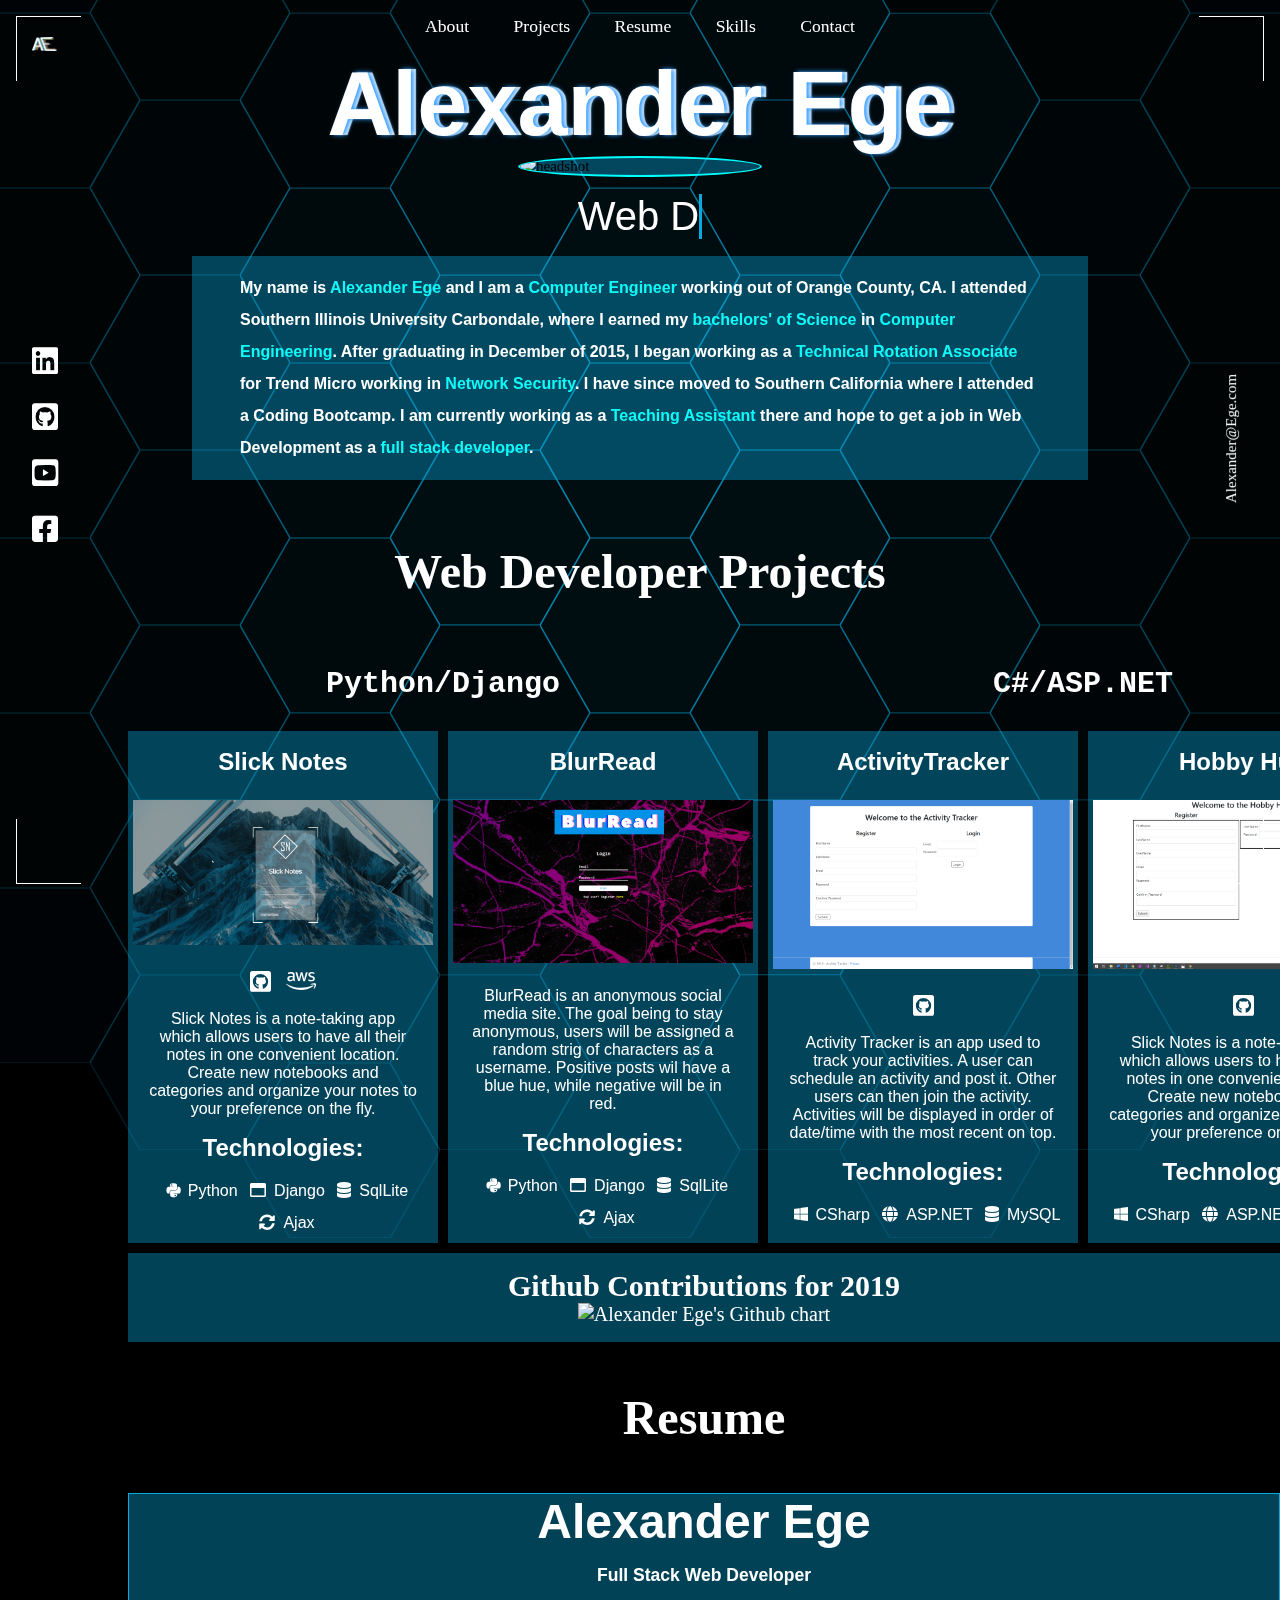
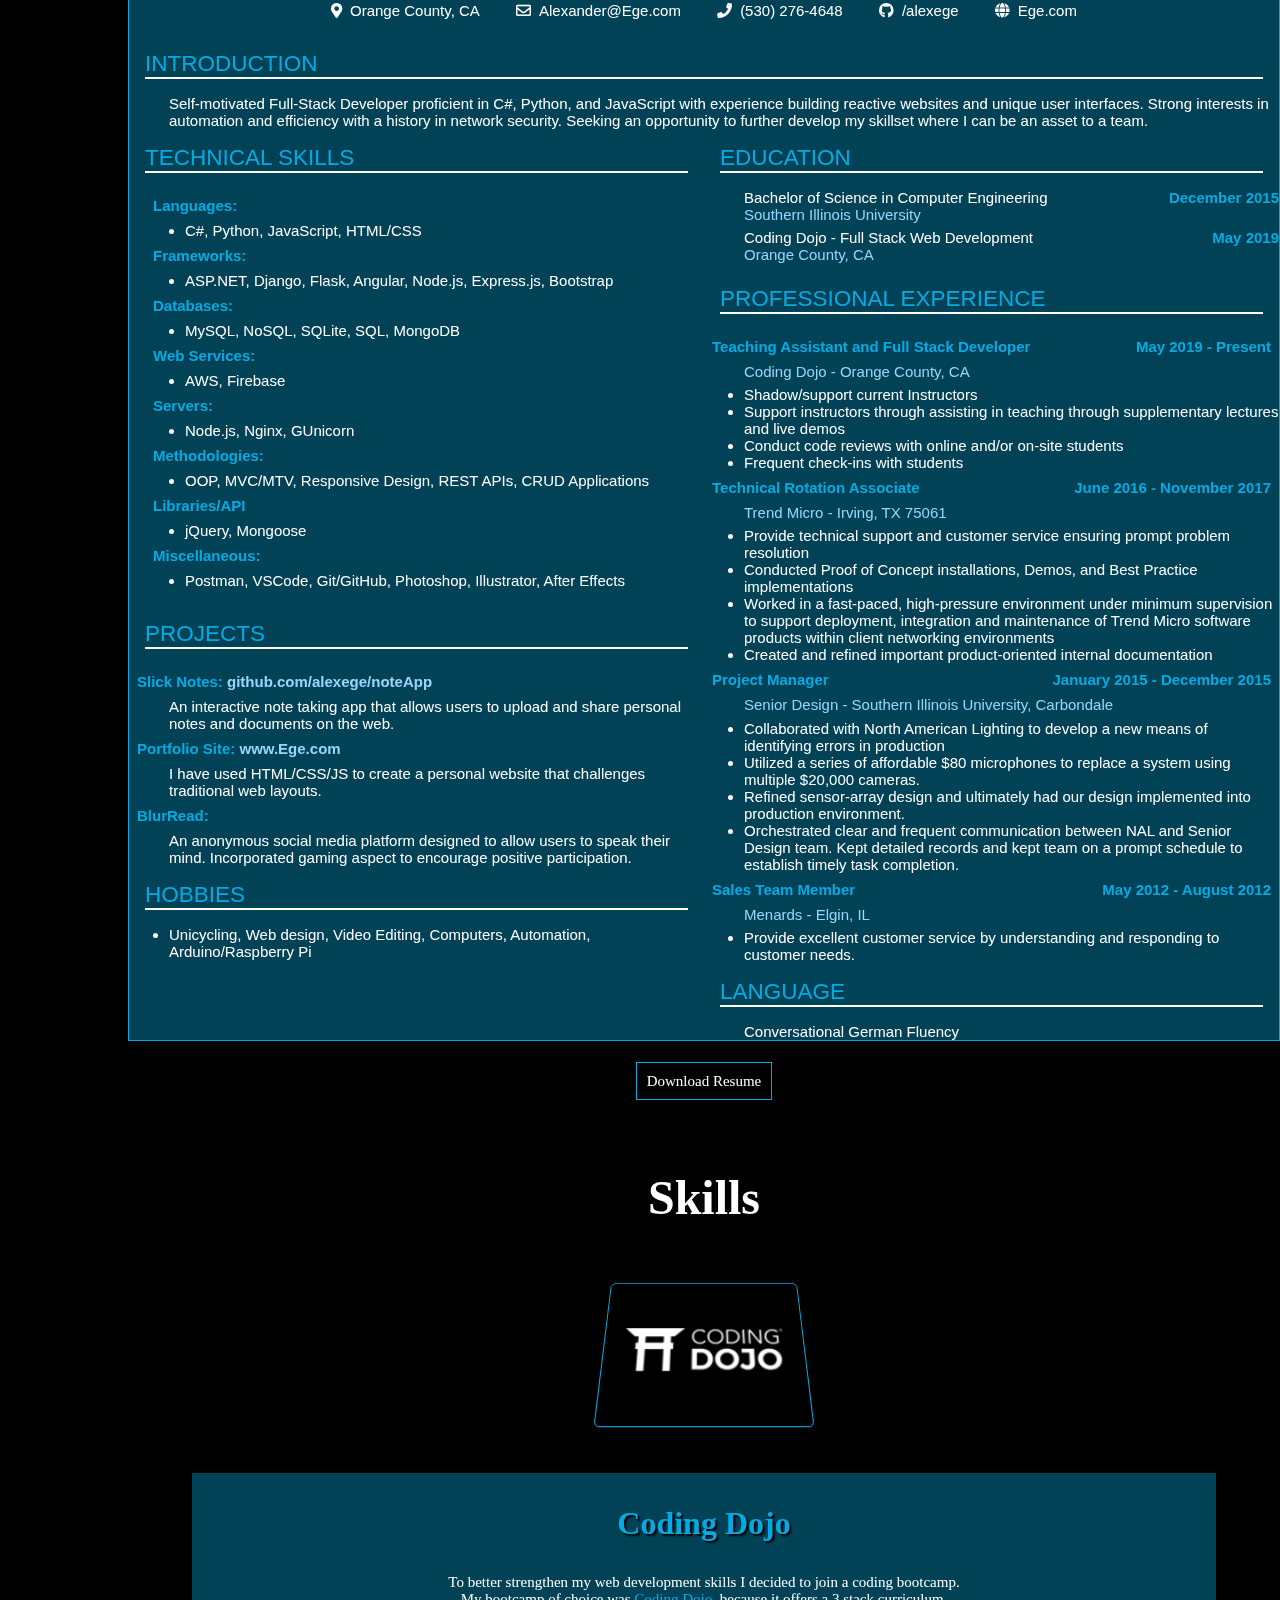
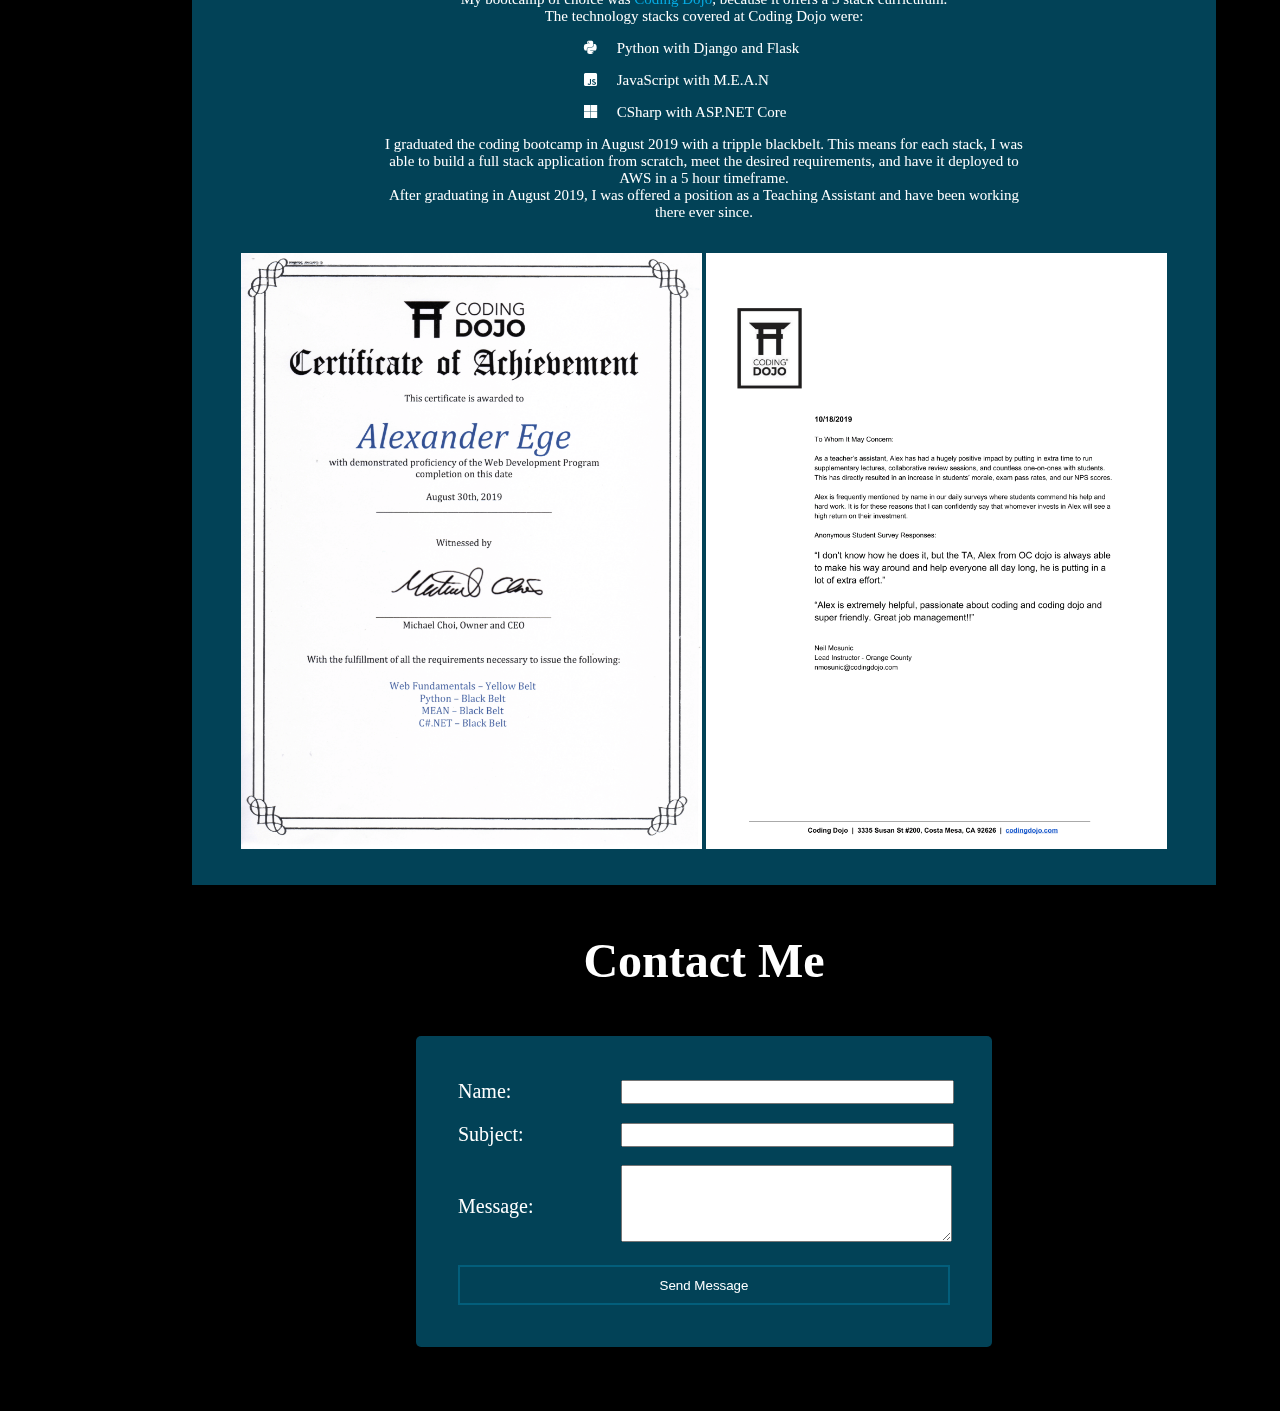
==== commit 1bcfde86: "Added Resume download button" ====
--- a/about.html
+++ b/about.html
@@ -12,6 +12,11 @@
     <title>Alexander Ege</title>
 </head>
 <body>
+
+    <div id="preloader">
+          <div class="top-side"></div>
+          <div class="bottom-side"></div>
+    </div>
 
     <button onclick="scrollToTop()" id="topButton" title="Scroll to top"><i class="fas fa-arrow-circle-up"></i> Top</button>
 
@@ -515,8 +520,11 @@
                     <p>Conversational German Fluency</p>
                     </div>
                 </div>
-            </div>
-
+            </div>    
+        </div>
+        
+        <div id="resumeDownloadBox">
+            <a id="resumeDownload" href="static\images\Alexander_Ege_Resume.pdf" download="Alexander_Ege_Resume.pdf">Download Resume</a>
         </div>
 
         <h1 class="title" id="skills">Skills</h1>
@@ -651,7 +659,7 @@
         <h1 class="title">Contact Me</h1>
 
         <div id="contact-container">
-            <form action="https://formspree.io/xvozvdwz" method="POST">
+            <form action="https://formspree.io/xvozvdwz" method="POST" id="contactForm">
                 <table>
                     <tr>
                         <td>
@@ -685,6 +693,9 @@
                 </table>
           </form>
         </div>
+        <div id="thank">
+            <h1>Message recieved. I'll be sure to reply at my earliest convenience. Thank you!</h1>
+        </div>
 
     </div>
 
--- a/style.css
+++ b/style.css
@@ -11,6 +11,14 @@
 
 html {
     scroll-behavior: smooth;
+}
+
+#thank {
+    color: white;
+    text-align: center;
+    font-size: 0.5rem;
+    display: none;
+    padding: 4rem;
 }
 
 /* width */
@@ -95,7 +103,7 @@
 #AE_Logo {
     position: absolute;
     z-index: 1;
-    width: 50px;
+    width: 5px;
     left: 2rem;
     top: 2rem;
 }
@@ -530,12 +538,12 @@
     background: url('/static/images/AELogo.png');
     background-size: cover;
     background-repeat: no-repeat;
-    background-size: 50px;
+    background-size: 25px;
     background-position-x: center;
     background-position-y: center;
     /* background-color: red; */
-    width: 50px;
-    height: 50px;
+    width: 25px;
+    height: 25px;
     position: absolute;
     transition: all 1s;
     z-index: -1;
@@ -962,6 +970,22 @@
     text-align: center;
 } */
 
+#resumeDownload {
+    border: 1px solid #06aae2;
+    padding: 10px;
+    color: white;
+    text-decoration: none;
+}
+
+#resumeDownloadBox {
+    text-align: center;
+    margin: 2rem;
+}
+
+#resumeDownload:hover {
+    box-shadow: 0 0 30px 5px rgba(24, 153, 240, 0.6); 
+}
+
 #technologies {
     /* width: 40%; */
     /* height: 100%; */
@@ -2096,4 +2120,141 @@
         /* width: 100vw; */
         overflow: hidden;
     }
-}+}
+
+.up {
+    transform: translate(0px, -50px);
+}
+
+.upRight {
+    transform: translate(50px, -50px);
+}
+
+.downRight {
+    transform: translate(50px, 50px);
+}
+
+.down {
+    transform: translate(0px, 50px);
+}
+
+.downLeft {
+    transform: translate(-50px, 50px);
+}
+
+.upLeft {
+    transform: translate(-50px, -50px);
+}
+
+/* Level 2 */
+
+.up2 {
+    transform: translate(0px, -100px);
+}
+
+.upRight2 {
+    transform: translate(100px, -100px);
+}
+
+.right2 {
+    transform: translate(100px, 0px);
+}
+
+.downRight2 {
+    transform: translate(100px, 100px);
+}
+
+.down2 {
+    transform: translate(0px, 100px);
+}
+
+.left2 {
+    transform: translate(-100px, 0px);
+}
+
+.downLeft2 {
+    transform: translate(-100px, 100px);
+}
+
+.upLeft2 {
+    transform: translate(-100px, -100px);
+}
+/* Level 3 */
+
+.up3 {
+    transform: translate(0px, -150px);
+}
+
+.upRight3 {
+    transform: translate(150px, -150px);
+}
+
+.right3 {
+    transform: translate(150px, 0px);
+}
+
+.downRight3 {
+    transform: translate(150px, 150px);
+}
+
+.down3 {
+    transform: translate(0px, 150px);
+}
+
+.left3 {
+    transform: translate(-150px, 0px);
+}
+
+.downLeft3 {
+    transform: translate(-150px, 150px);
+}
+
+.upLeft3 {
+    transform: translate(-150px, -150px);
+}
+
+/* ---------------------------------
+		Preloader Css
+    --------------------------------- */
+    #preloader {
+        position: fixed;
+        width: 100%;
+        height: 100%;
+        z-index: 5000;
+    }
+
+    #preloader.loaded {
+        visibility: hidden;
+    }
+
+    #preloader.loaded .top-side {
+        -webkit-transform: translateY(-100%);
+                transform: translateY(-100%);
+        -webkit-transition-delay: 1s;
+                transition-delay: 1s;
+    }
+
+    #preloader .top-side {
+        top: 0;
+    }
+
+    #preloader.loaded .bottom-side {
+        -webkit-transform: translateY(100%);
+                transform: translateY(100%);
+        -webkit-transition-delay: 1s;
+                transition-delay: 1s;
+    }
+
+    #preloader .bottom-side {
+        bottom: 0;
+    }
+
+    #preloader .top-side, 
+    #preloader .bottom-side {
+        position: absolute;
+        width: 100%;
+        height: 50%;
+        background: black;
+        -webkit-transition: all .7s ease-in-out;
+                transition: all .7s ease-in-out;
+    }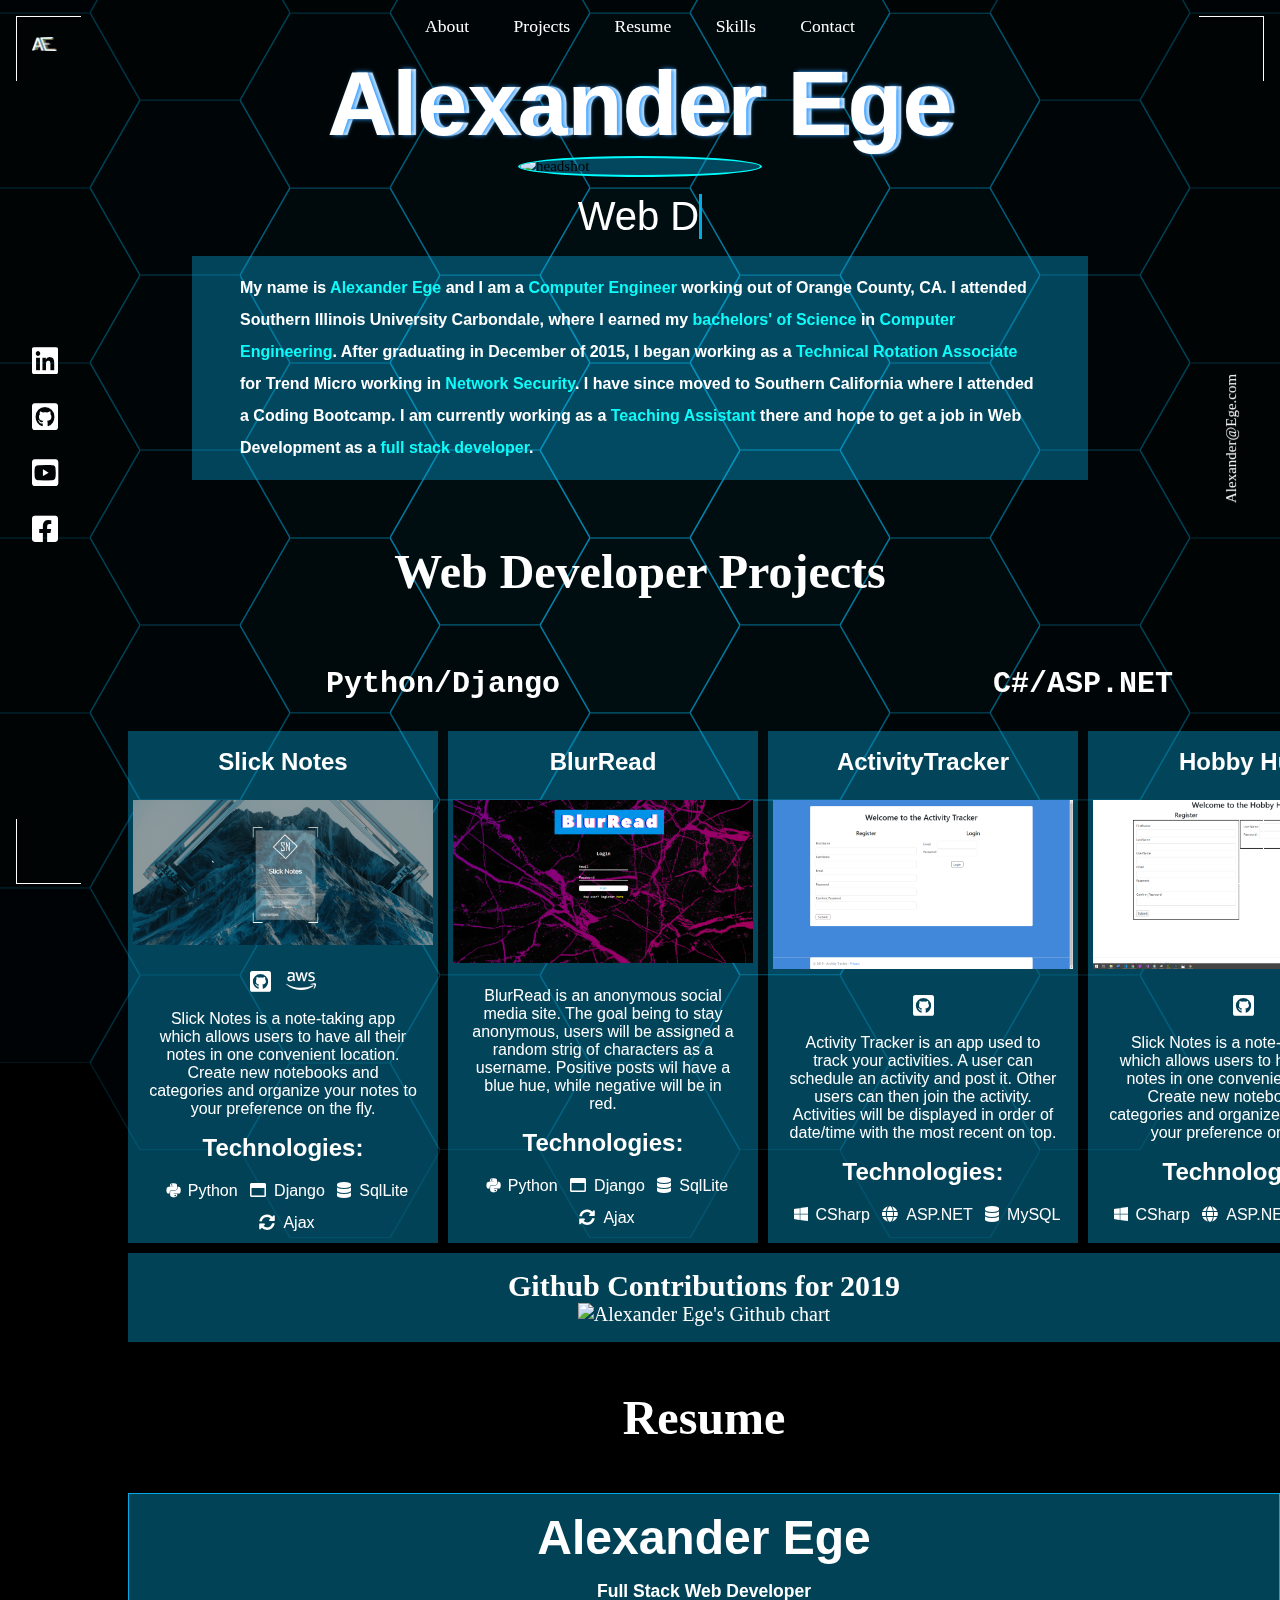
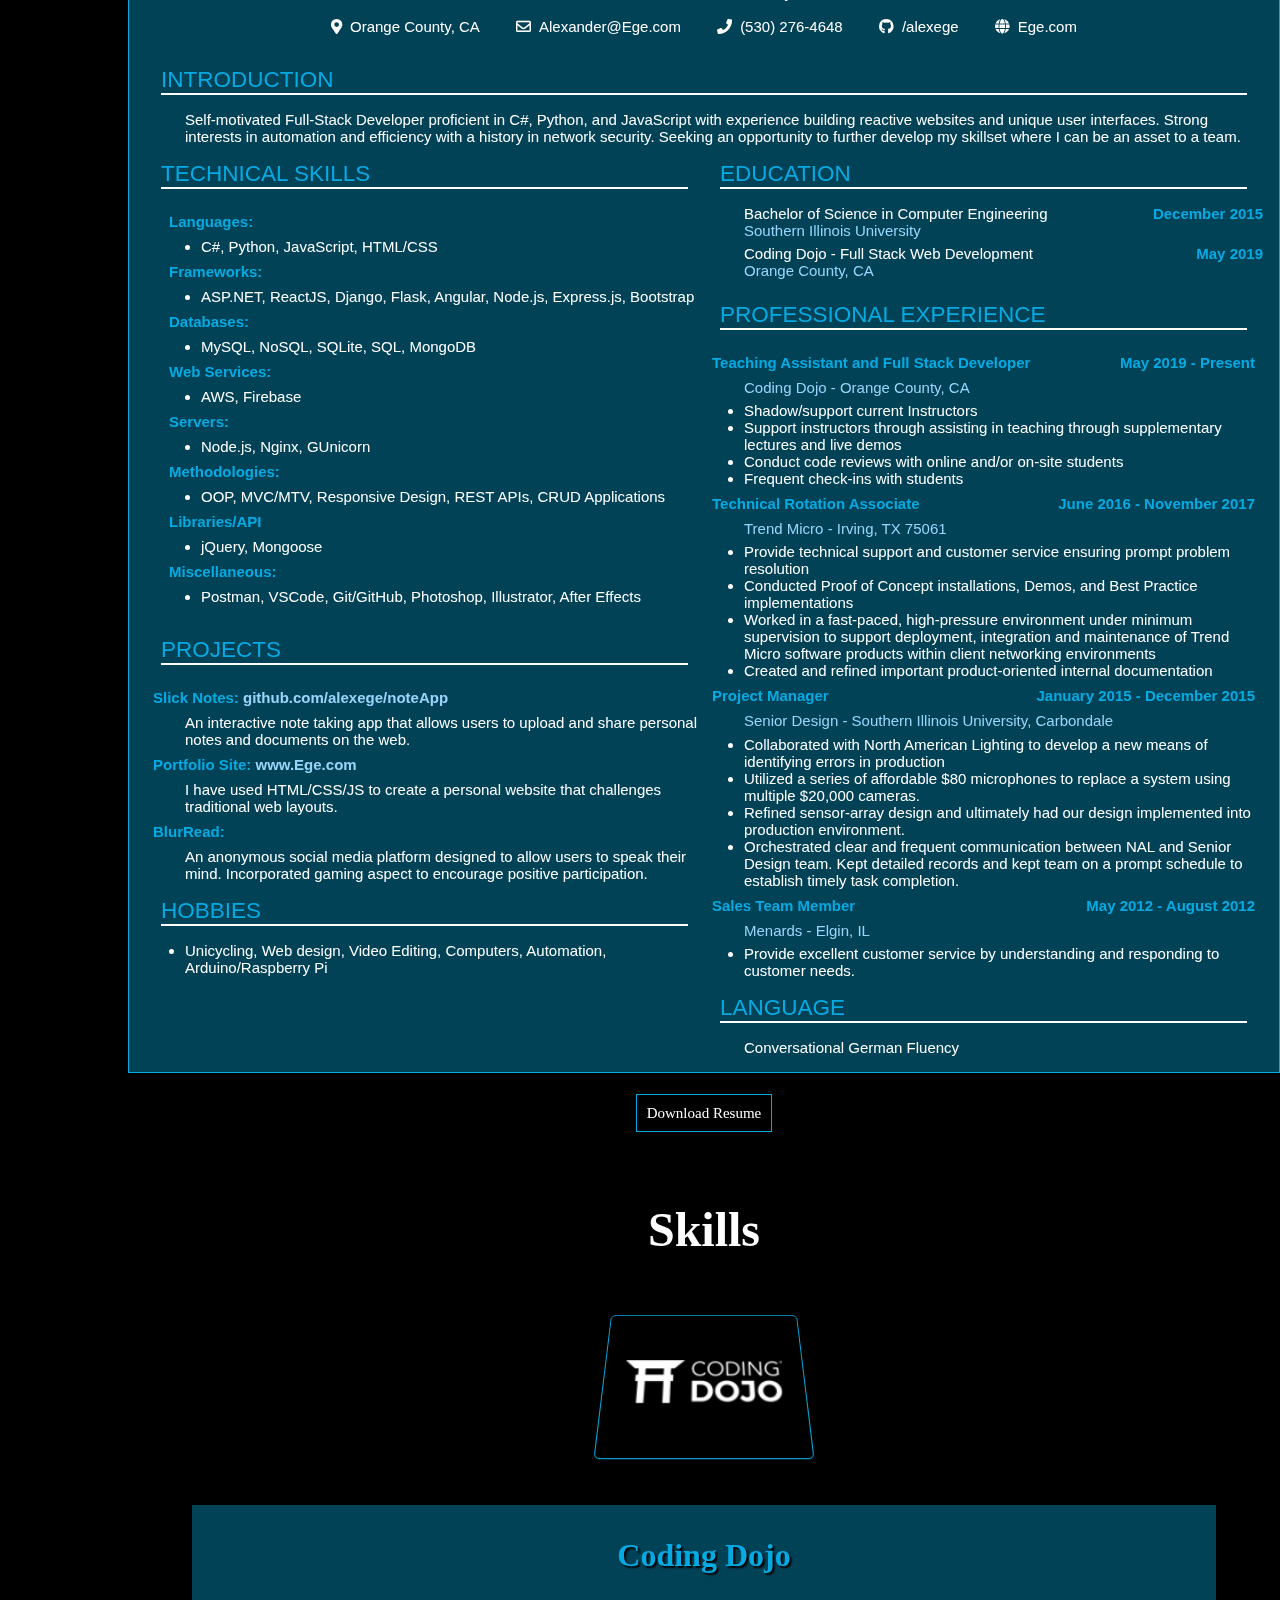
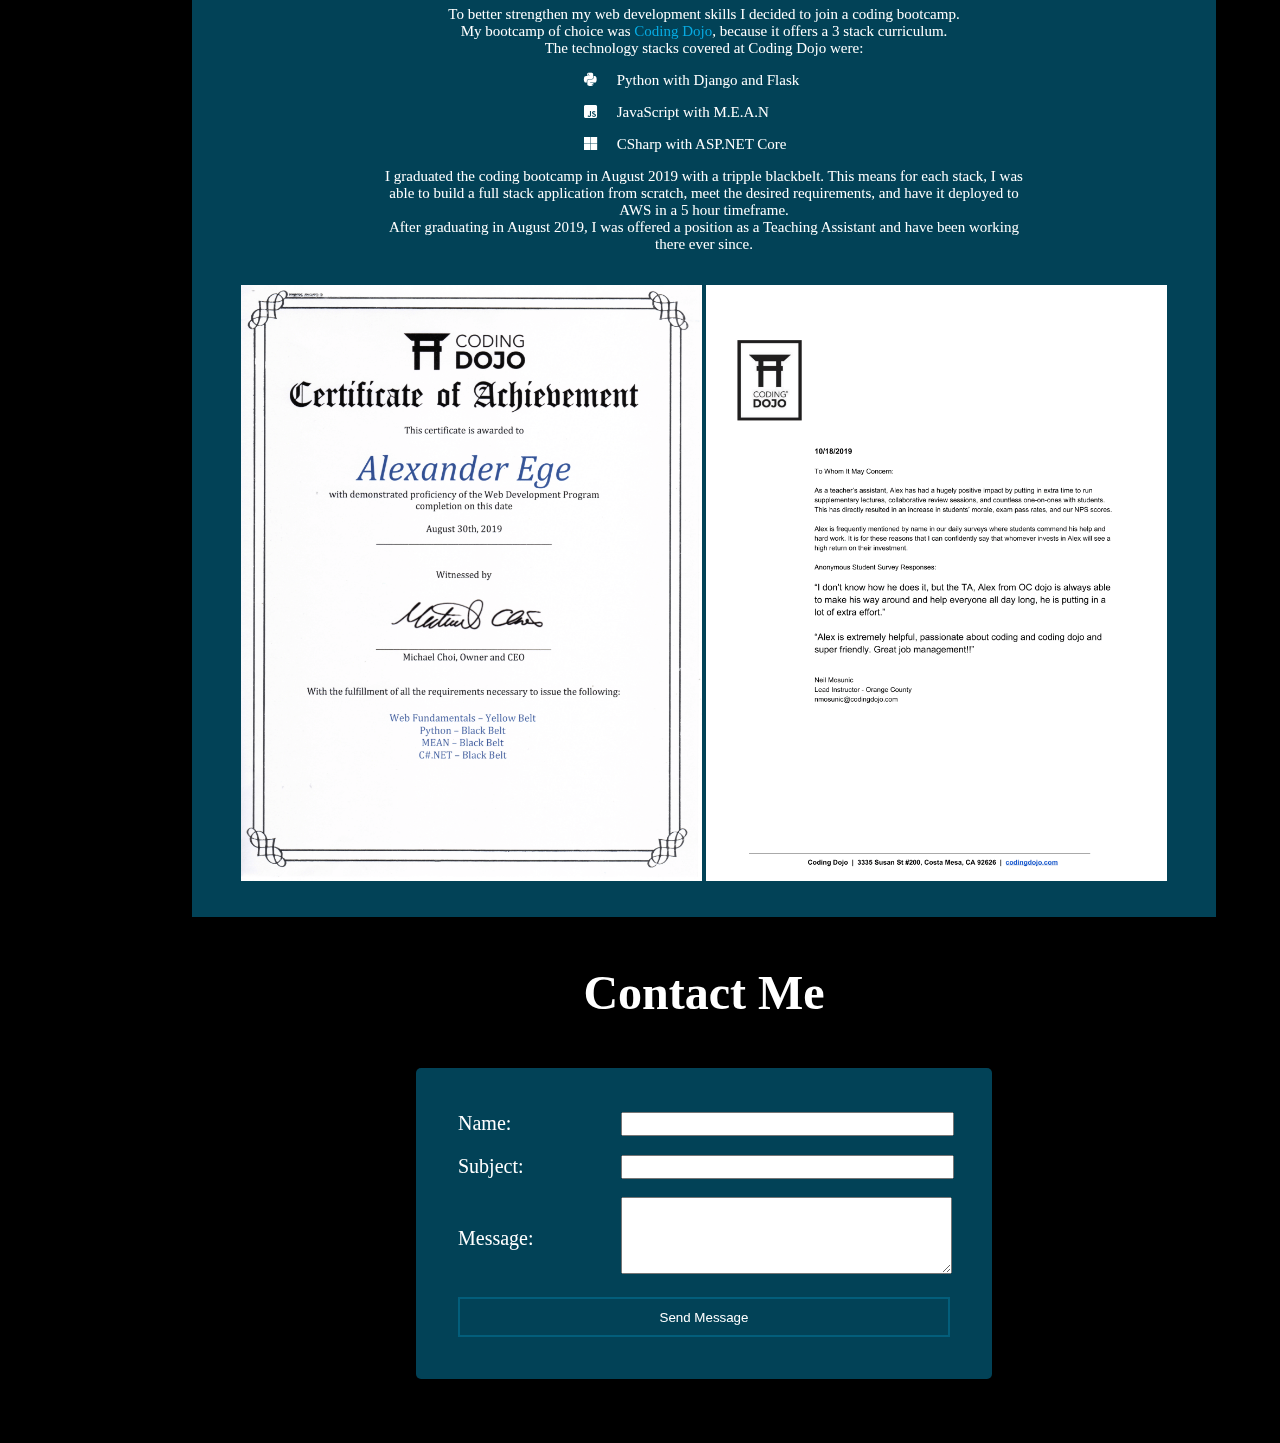
==== commit 034b4092: "Updated Resume and added padding" ====
--- a/about.html
+++ b/about.html
@@ -427,7 +427,7 @@
                 </ul>
                 <h4>Frameworks:</h4>
                 <ul>
-                    <li>ASP.NET, Django, Flask, Angular, Node.js, Express.js, Bootstrap</li>
+                    <li>ASP.NET, ReactJS, Django, Flask, Angular, Node.js, Express.js, Bootstrap</li>
                 </ul>
                 <h4>Databases:</h4>
                 <ul>
--- a/style.css
+++ b/style.css
@@ -890,6 +890,7 @@
     color: white;
     font-family: sans-serif;
     /* font-family: 'Gill Sans', 'Gill Sans MT', Calibri, 'Trebuchet MS', sans-serif; */
+    padding: 1rem;
 }
 
 #Resume-Container h1 {
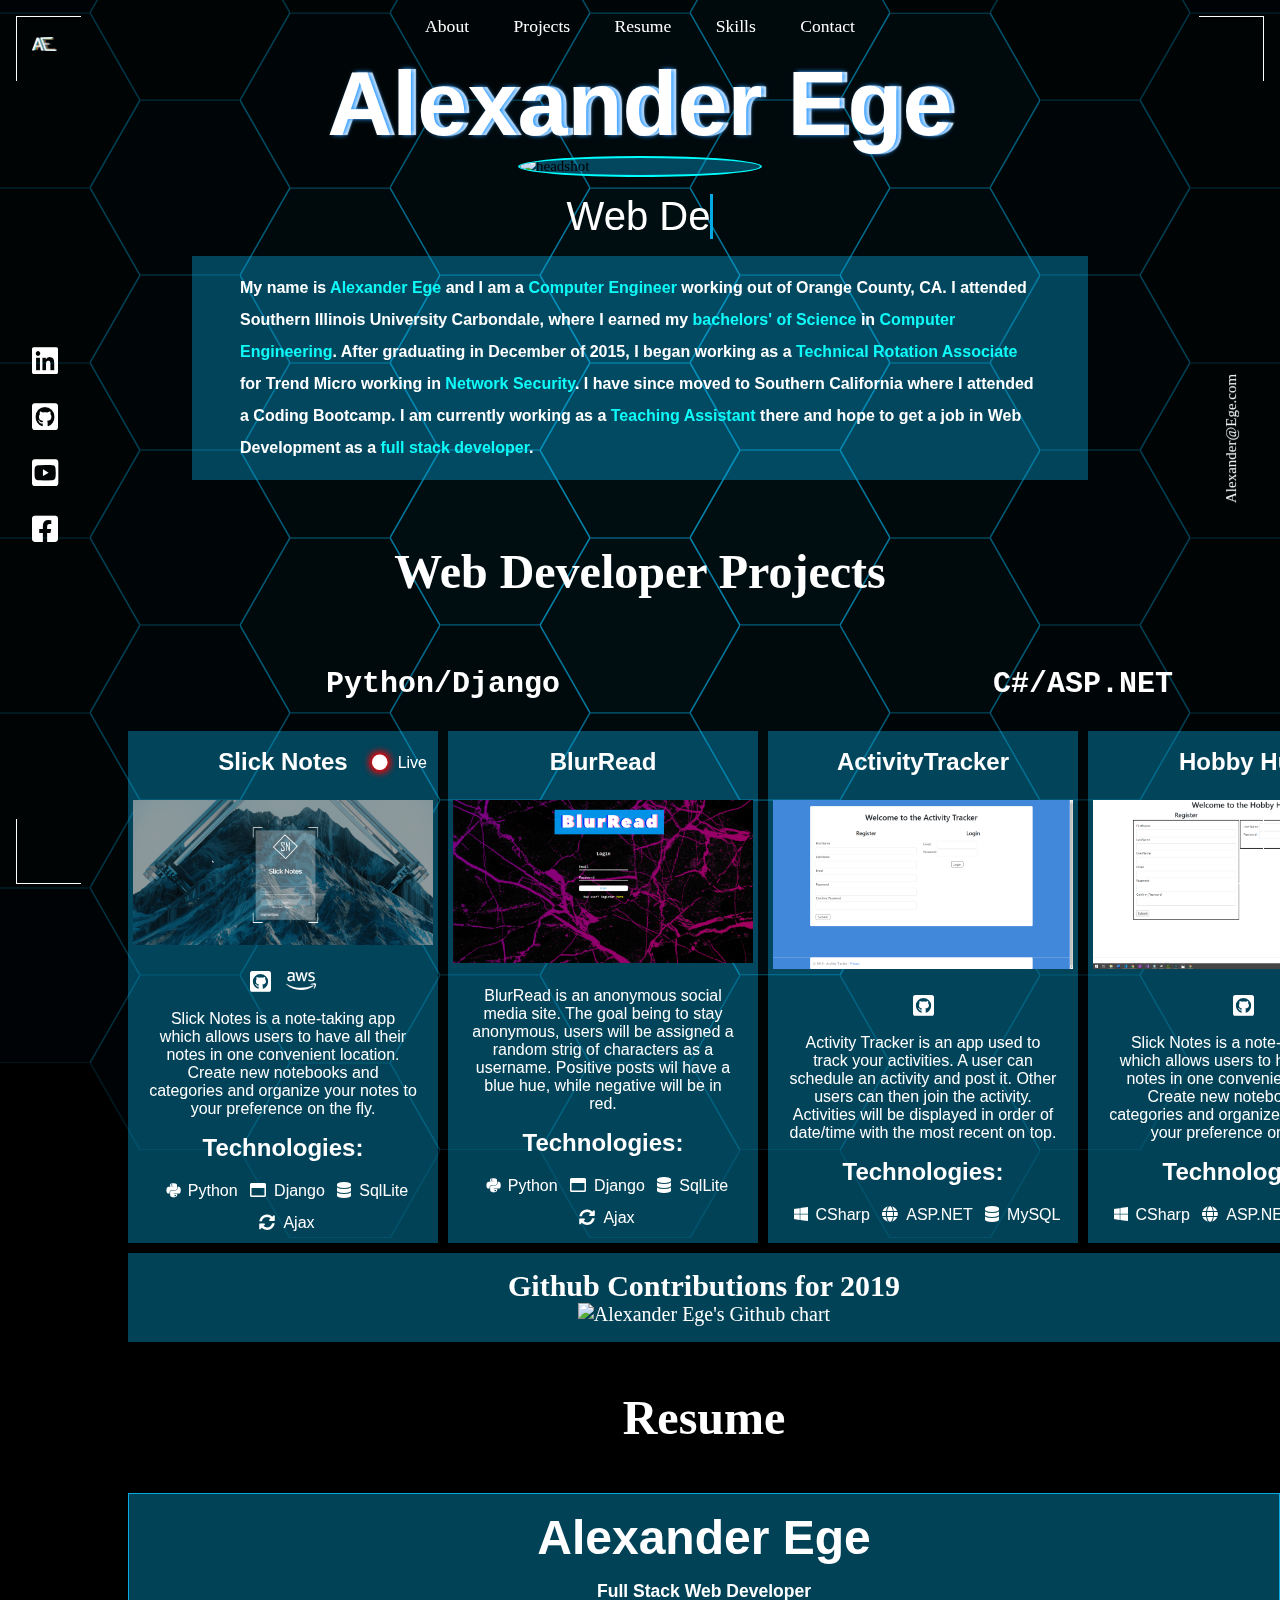
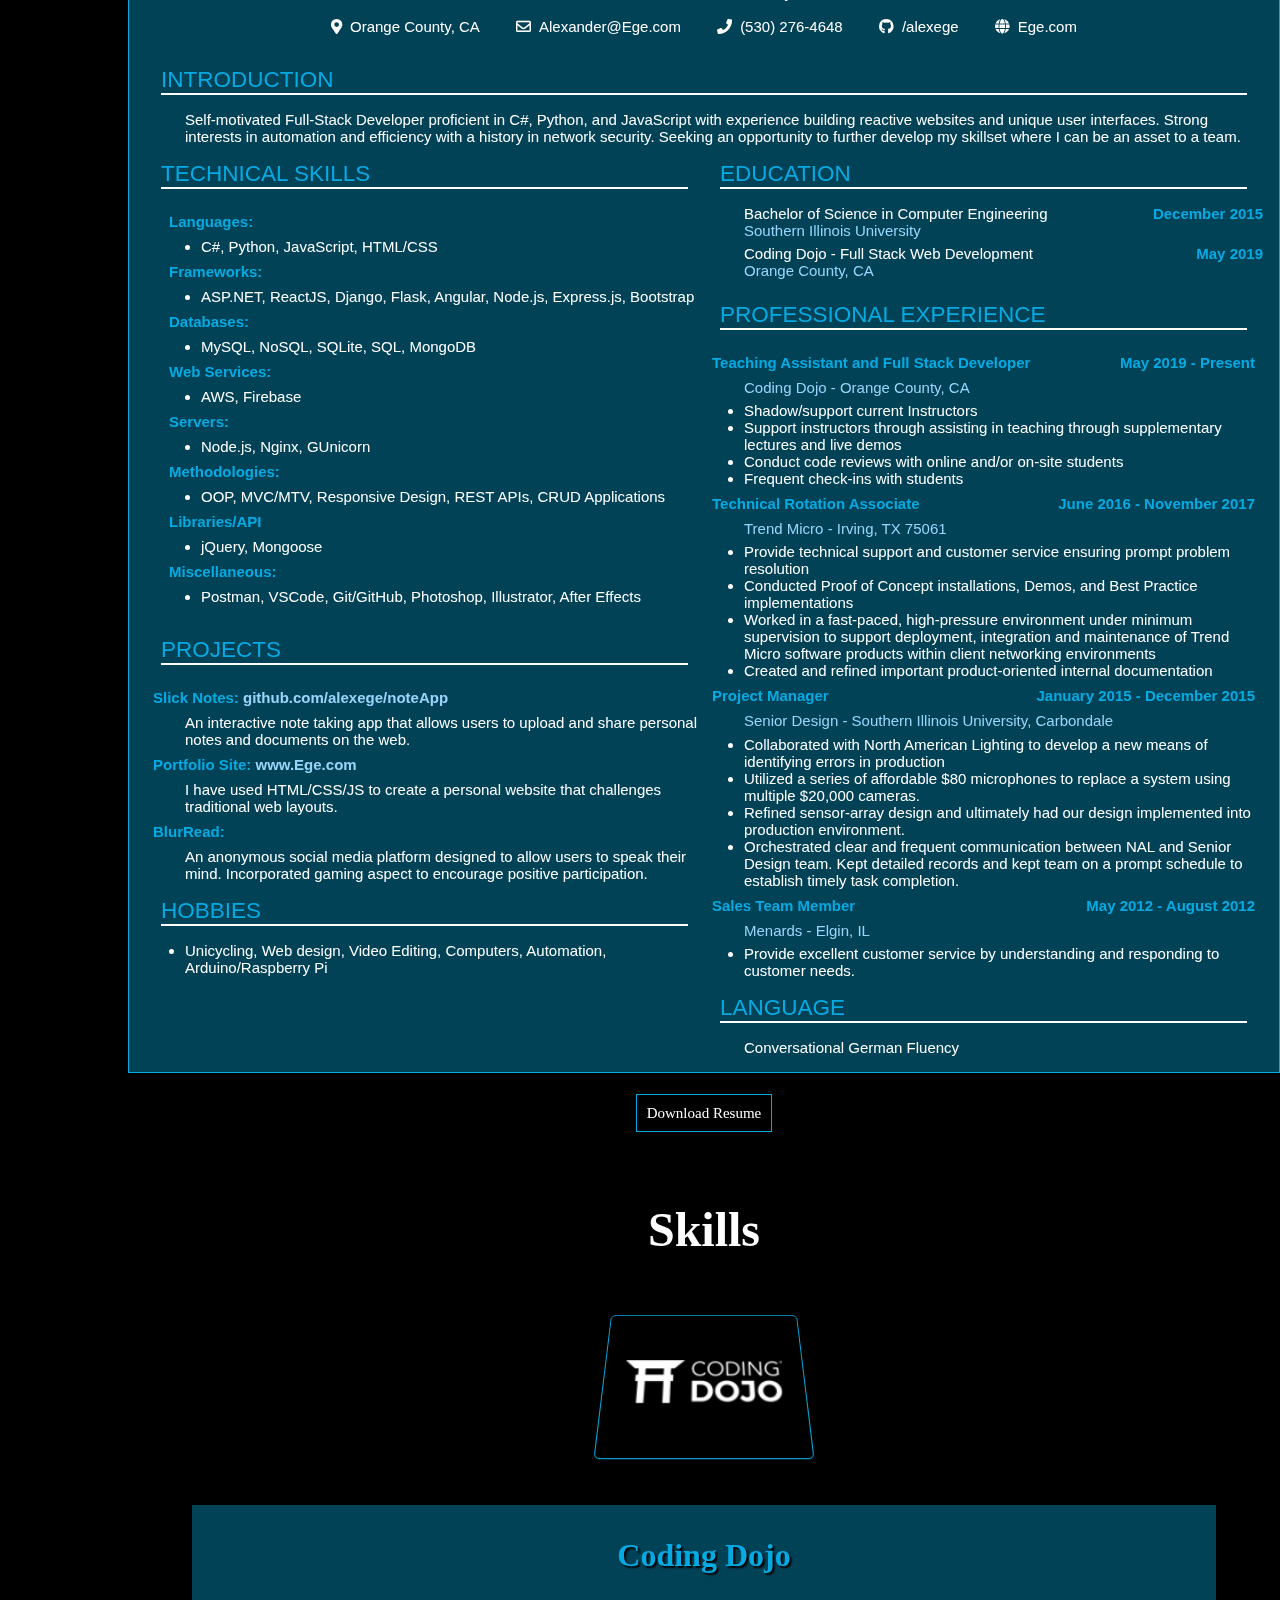
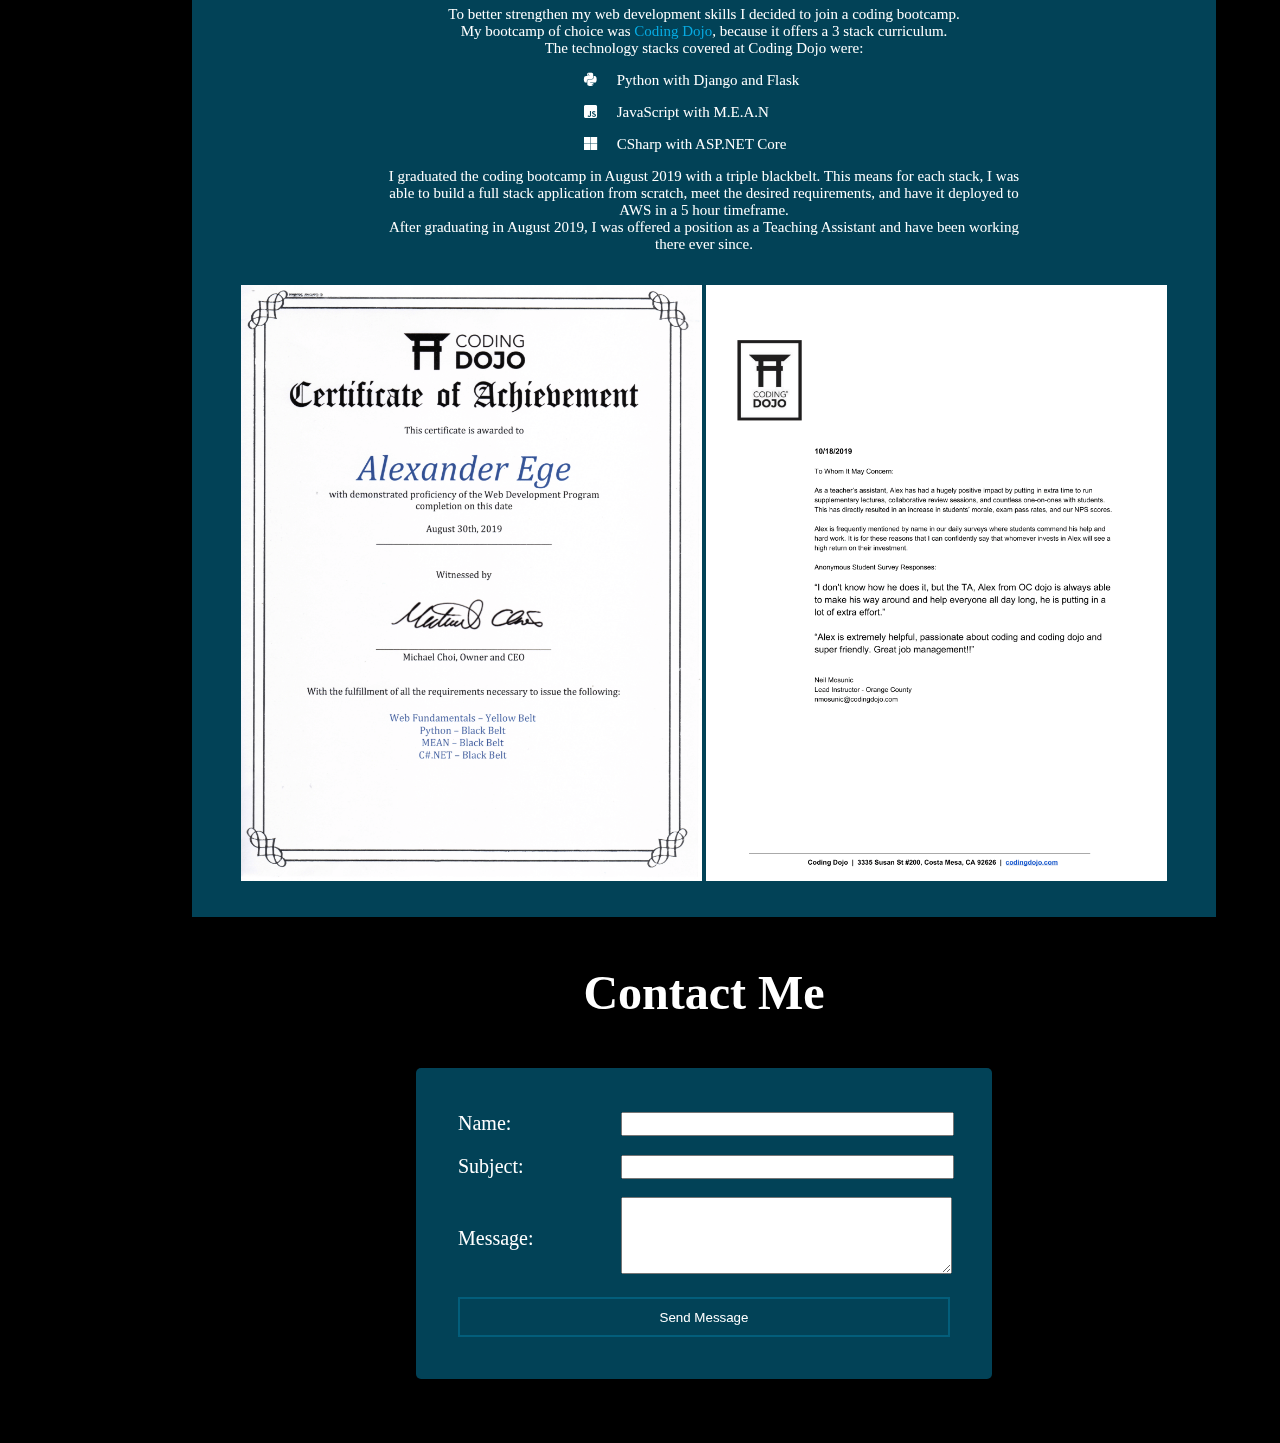
==== commit d73498ff: "Added live website indicator" ====
--- a/about.html
+++ b/about.html
@@ -78,13 +78,21 @@
                 
                 <div class="grid-item project1">
                     <div id="slicknotes" class="project" onclick="openProjectModal('slicknotes')">
-                        <h2>Slick Notes</h2>
+                        <div style="position:relative;">
+                            <div id="liveContainer" style="position: absolute; right: 0; top: 0; padding: 5px; border-radius: 10px;">
+                                <a target="_blank" href="http://54.89.66.21/"><i class="fas fa-circle live"></i>Live</a>
+                            </div>
+                        </div>
+                        
+                        <h2 style="clear:both;">Slick Notes</h2>
                         <img src="/static/images/SlickNotes/SlickNotesHome.png" alt="SlickNotes">
                         <div class="links">
                             <a target="_blank" href="https://github.com/alexege/noteApp" onclick="event.stopPropagation()">
                                 <i class="fab fa-github-square"></i>
                             </a>
-                            <i class="fab fa-aws"></i>
+                            <a target="_blank" href="http://54.89.66.21/">
+                                <i class="fab fa-aws"></i>
+                            </a>
                         </div>
                         <p class="description">Slick Notes is a note-taking app which allows users to have all their notes in one convenient location. Create new notebooks and categories and organize your notes to your preference on the fly.</p>
                         <h2>Technologies:</h2>
@@ -565,7 +573,7 @@
                             <li><i class="fab fa-js-square"></i> JavaScript with M.E.A.N</li>
                             <li><i class="fab fa-microsoft"></i> CSharp with ASP.NET Core</li>
                         </ul>
-                        <p>I graduated the coding bootcamp in August 2019 with a tripple blackbelt. This means for each stack, I was able to build a full stack application from scratch, meet the desired requirements, and have it deployed to AWS in a 5 hour timeframe.</p>
+                        <p>I graduated the coding bootcamp in August 2019 with a triple blackbelt. This means for each stack, I was able to build a full stack application from scratch, meet the desired requirements, and have it deployed to AWS in a 5 hour timeframe.</p>
                         <p>After graduating in August 2019, I was offered a position as a Teaching Assistant and have been working there ever since.</p>
                     </div>
                     
--- a/style.css
+++ b/style.css
@@ -11,6 +11,47 @@
 
 html {
     scroll-behavior: smooth;
+}
+
+.red {
+    color: red;
+}
+
+.live {
+    text-shadow: 0 0 10px red, 0 0 10px red, 0 0 10px red; 
+    font-weight:bolder;
+    animation: blink 5s infinite ease-in-out;
+    margin-right: 10px;
+}
+
+@keyframes blink {
+    0% {
+        color: red;
+        text-shadow: 0 0 10px red, 0 0 10px red, 0 0 10px red; 
+    }
+    
+    50% {
+        color: white;
+        text-shadow: 0 0 white;
+    }
+    
+    100% {
+        color: red;
+        text-shadow: 0 0 10px red, 0 0 10px red, 0 0 10px red; 
+    }
+}
+
+#liveContainer i {
+    font-size: 1rem;
+}
+
+#liveContainer {
+    display: block;
+    border: 1px solid transparent;
+}
+
+#liveContainer:hover {
+    border: 1px solid white;
 }
 
 #thank {
